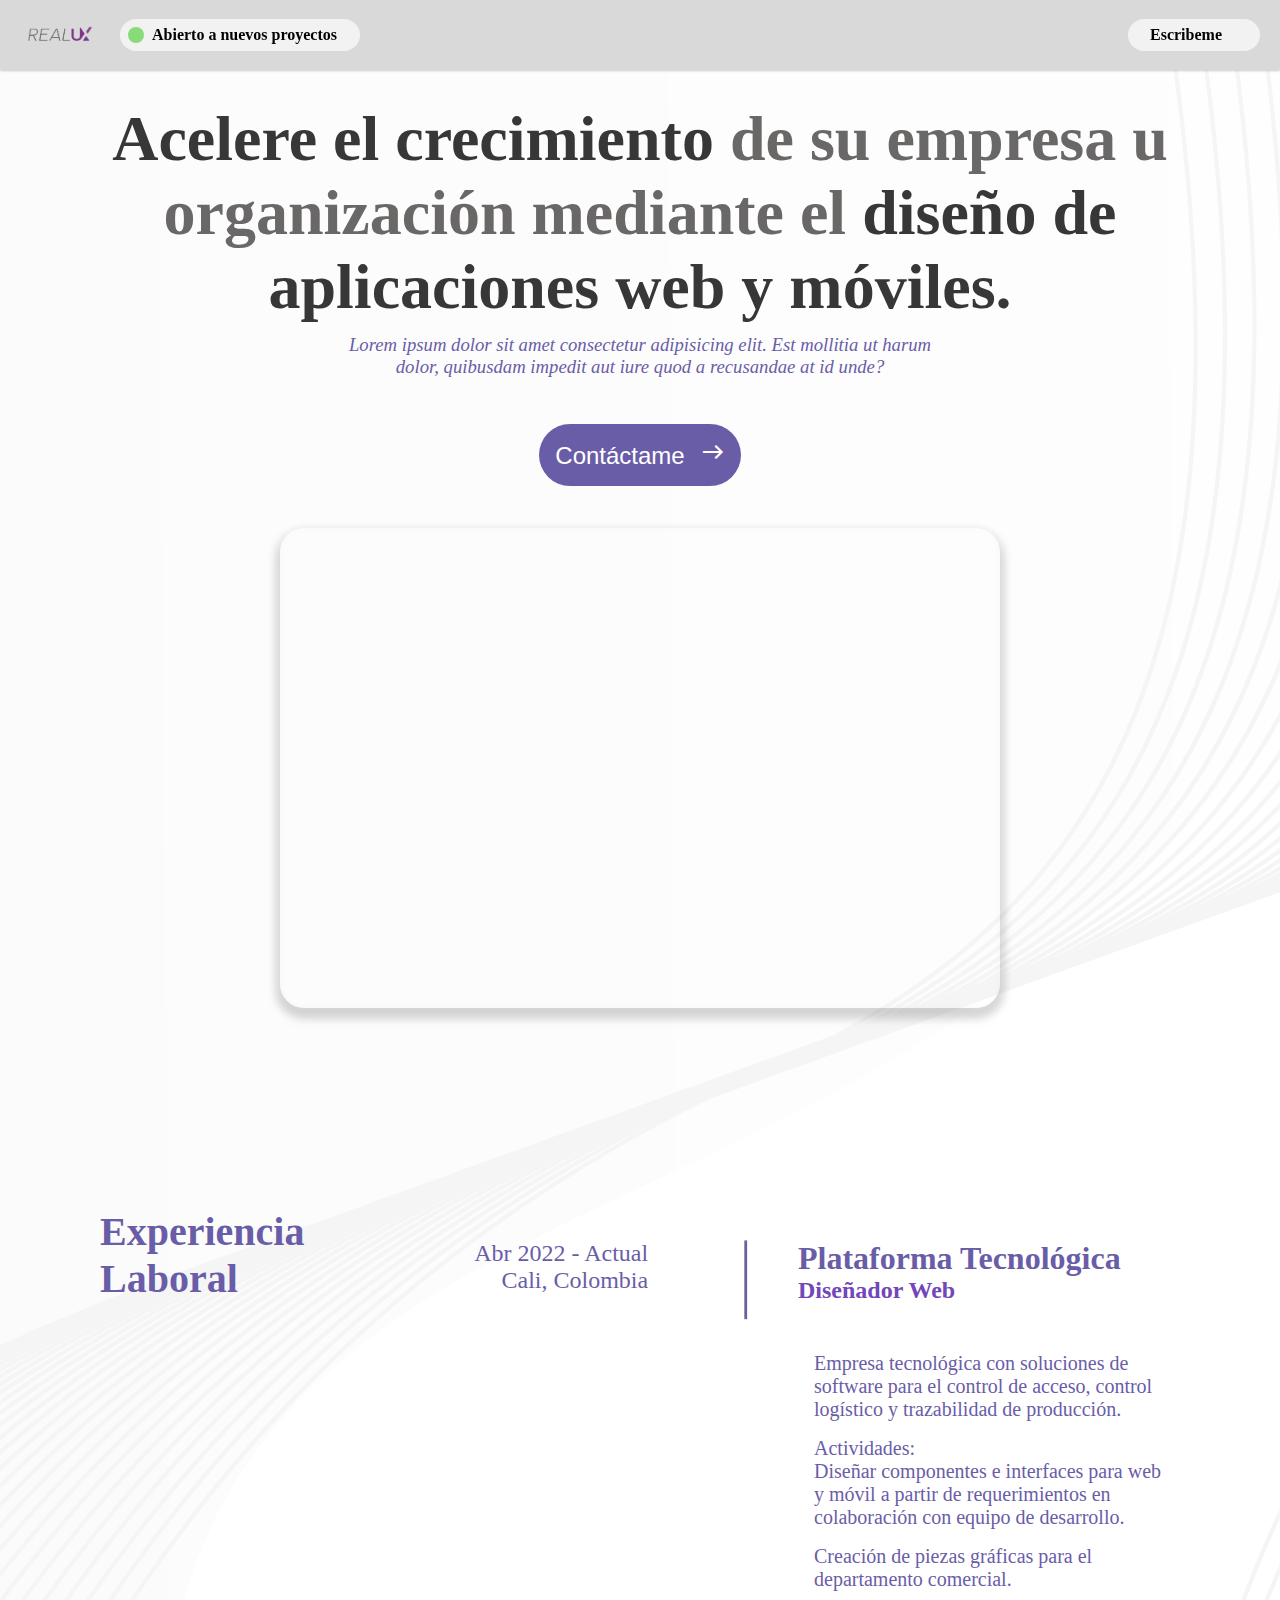
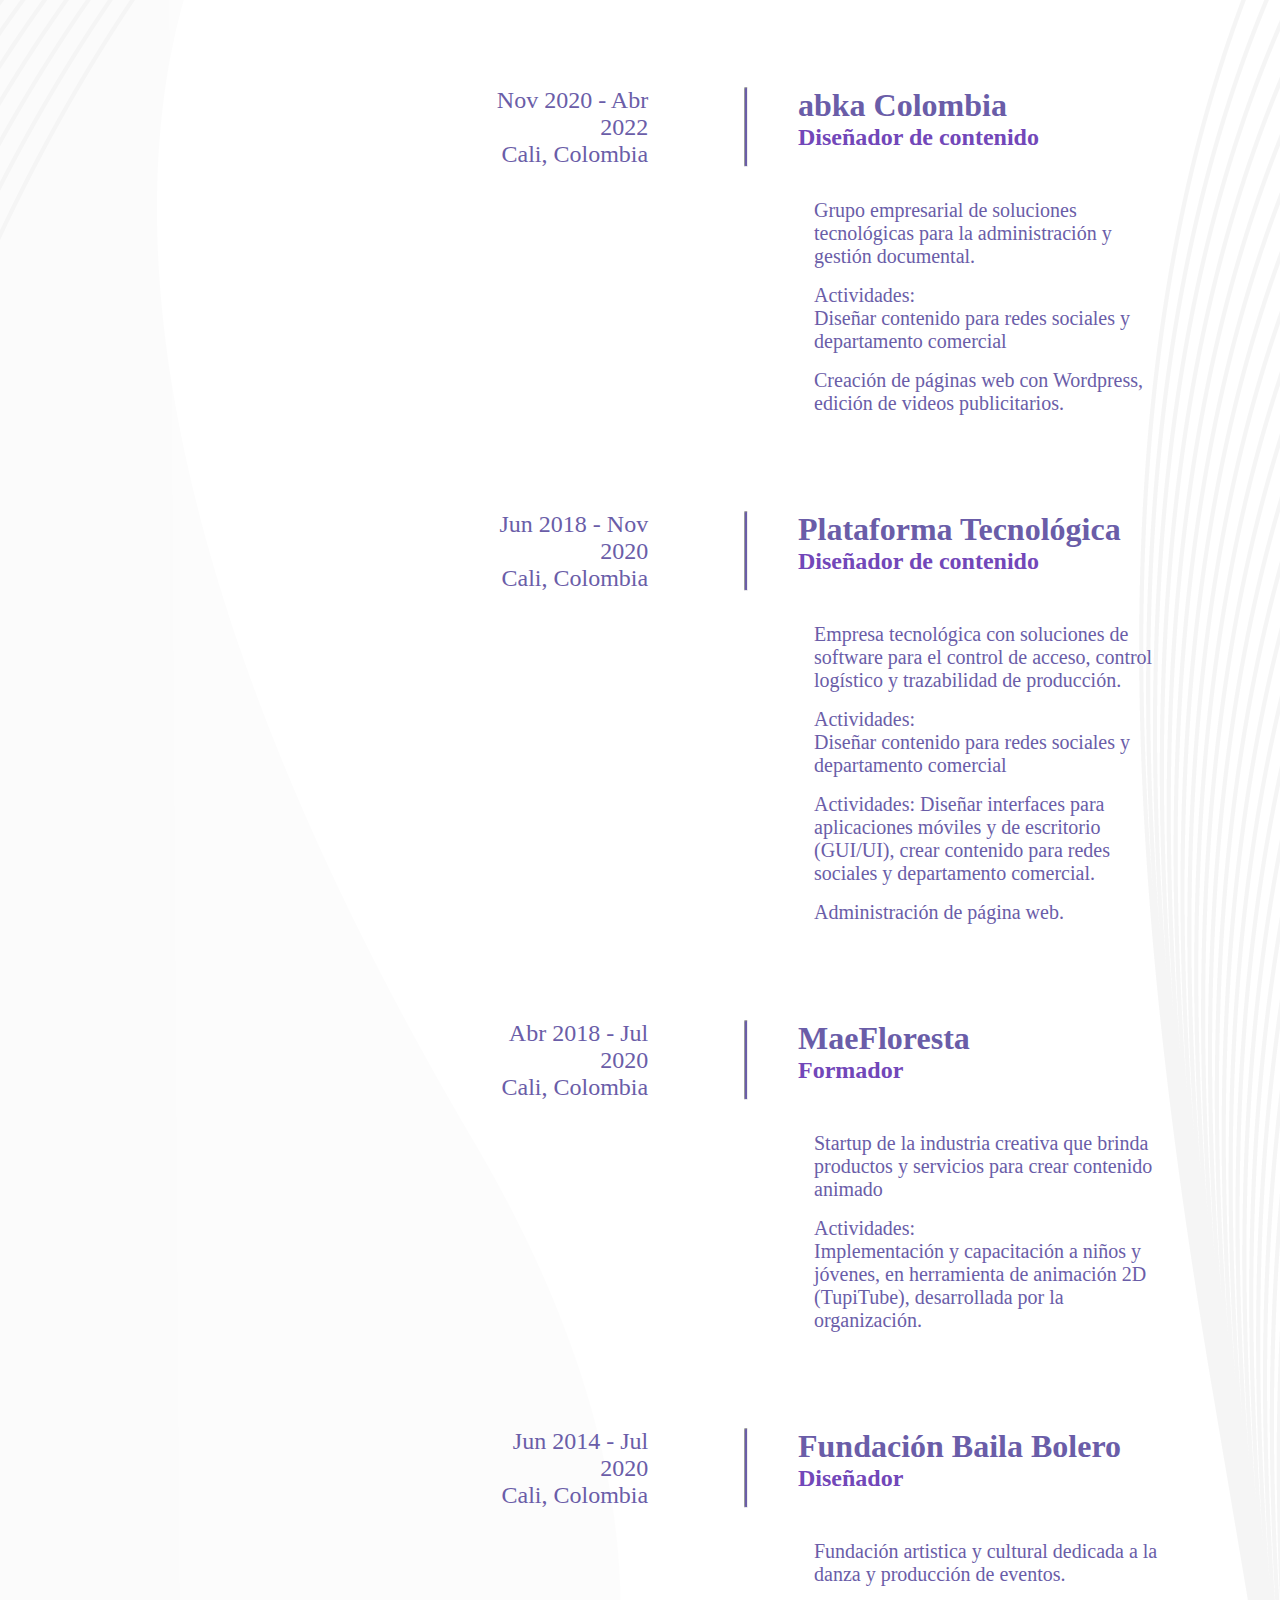
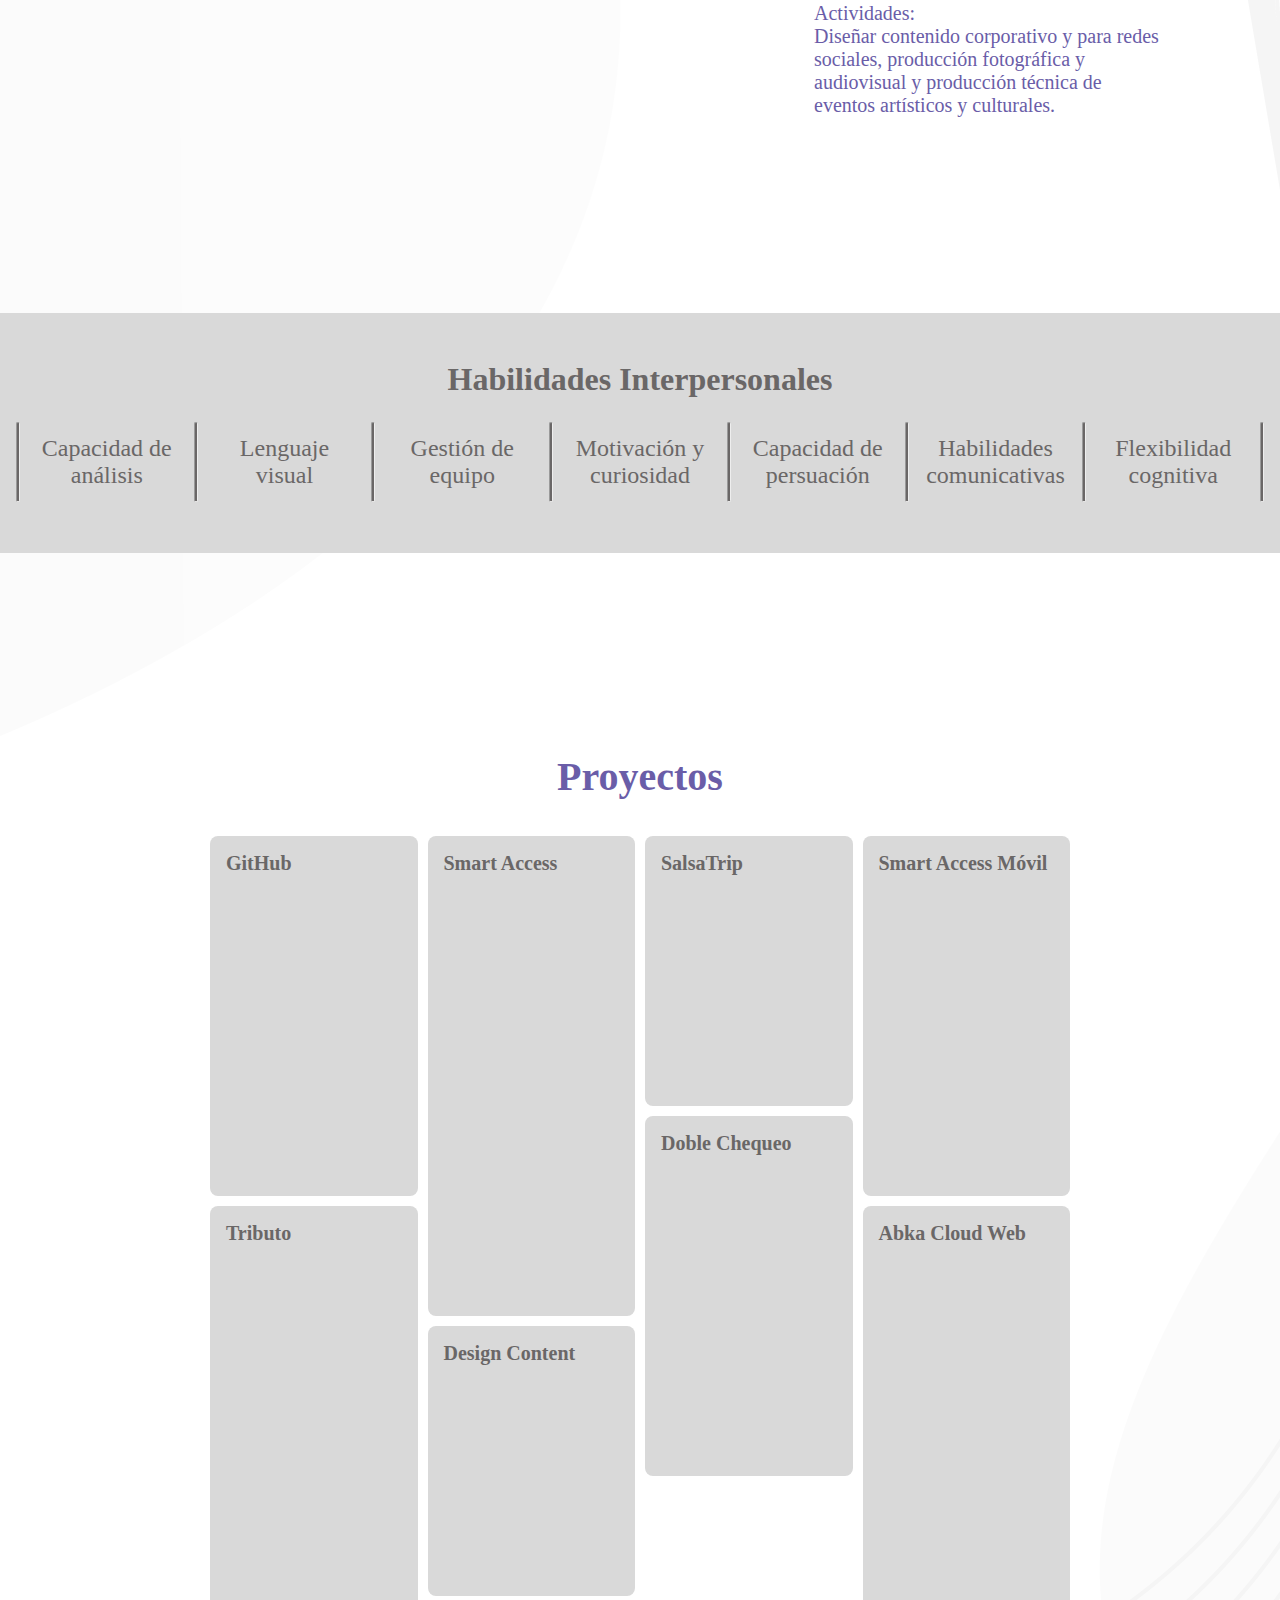
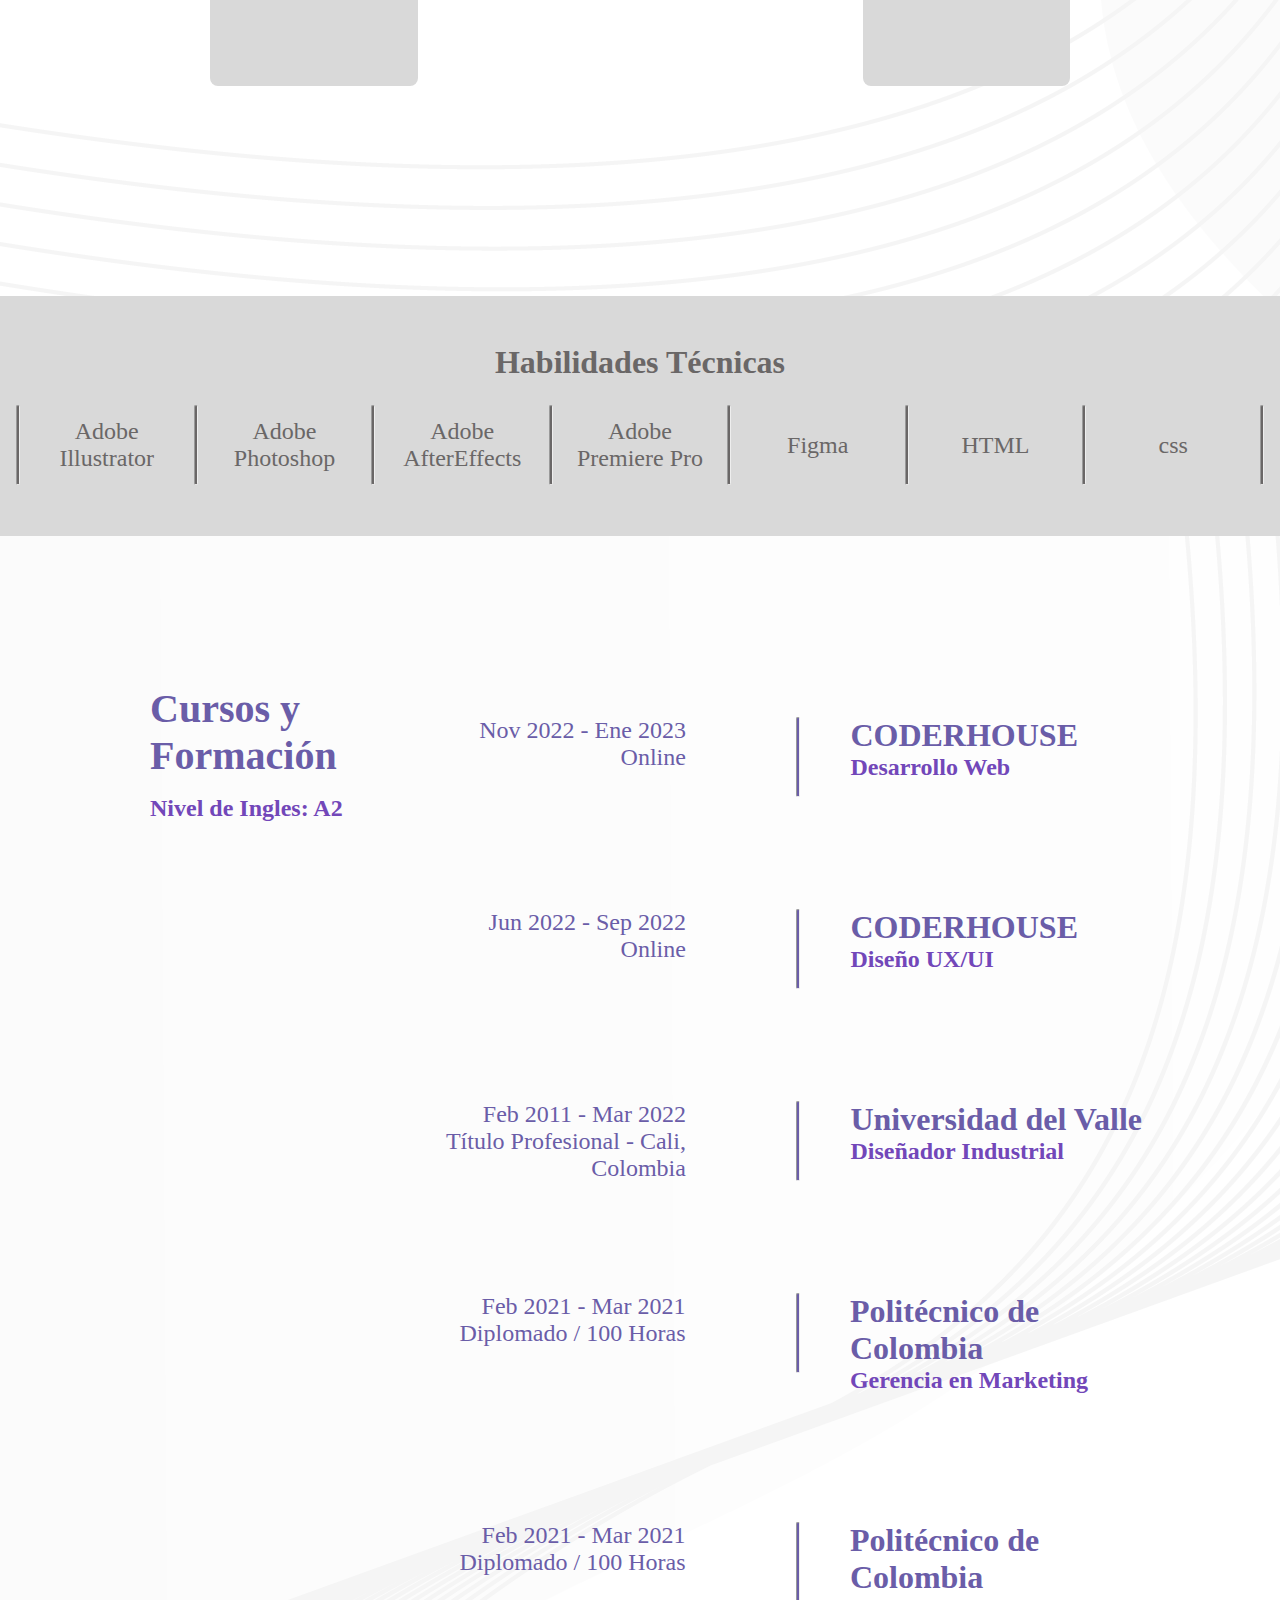
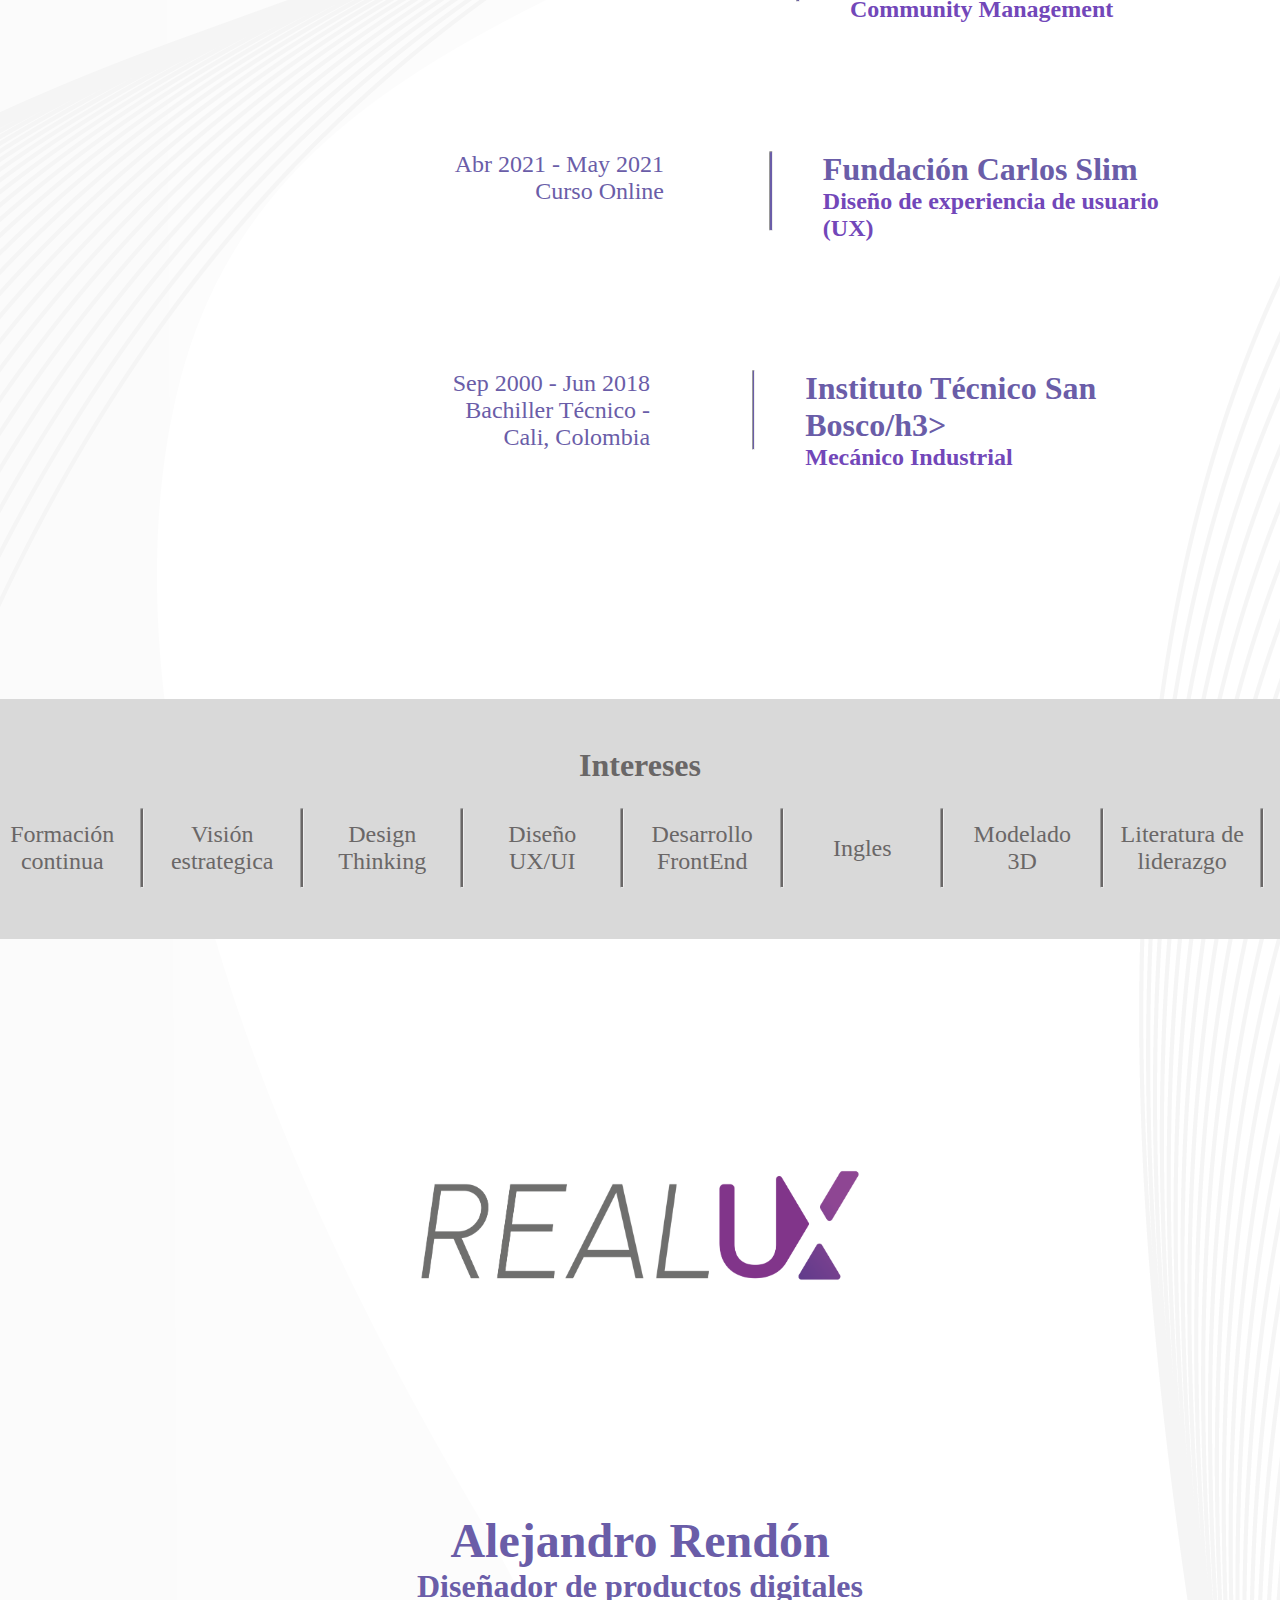
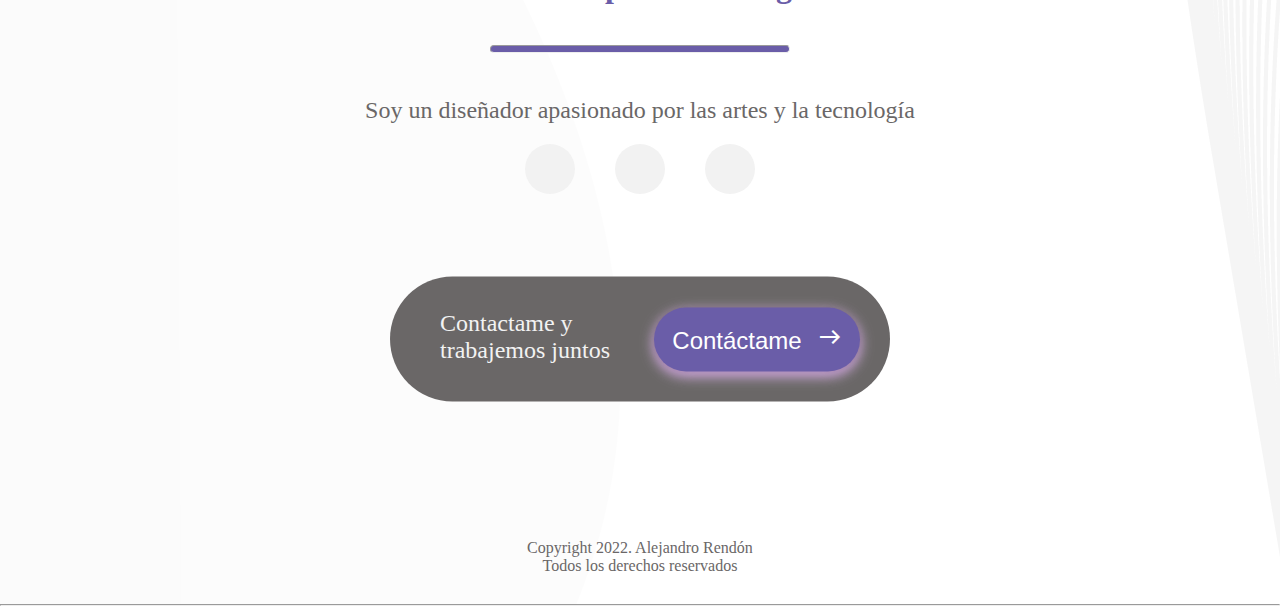
==== index.html @ e82ad042 "se agregaron links a iconos de Redes Sociales" ====
<!DOCTYPE html>
<html lang="es">



<head>
    <meta charset="UTF-8">
    <meta http-equiv="X-UA-Compatible" content="IE=edge">
    <meta name="viewport" content="width=device-width, initial-scale=1.0">
    <link rel="stylesheet" href="/CSS/styles.css">
    <link rel="stylesheet"
        href="https://fonts.googleapis.com/css2?family=Material+Symbols+Outlined:opsz,wght,FILL,GRAD@20..48,100..700,0..1,-50..200" />
    <link rel="stylesheet" href="https://cdnjs.cloudflare.com/ajax/libs/font-awesome/6.2.1/css/all.min.css"
        integrity="sha512-MV7K8+y+gLIBoVD59lQIYicR65iaqukzvf/nwasF0nqhPay5w/9lJmVM2hMDcnK1OnMGCdVK+iQrJ7lzPJQd1w=="
        crossorigin="anonymous" referrerpolicy="no-referrer" />


    <title>RealUX|Diseñador</title>




</head>

<body>

    <Header class="header">
        <div class="header__section">
            <img class="header__img" src="/src/Logo REAL-04.png" alt="Logo RealUX" width="50" height="50">
            <div class="header__button">
                <i class="header__circle">

                </i>Abierto a nuevos proyectos
            </div>
        </div>

        <div class="header__button__writeme">
            Escribeme
            <i class="fa-brands fa-whatsapp"></i>
        </div>

    </Header>
    <Main>

        <section class="home">
            <div class="home__secH1">
                <h1 class="home__h1"><span class="home__span">Acelere el crecimiento</span> de su empresa u organización
                    mediante
                    el <span class="home__span">diseño de aplicaciones
                        web y móviles.</span></h1>
            </div>
            <div class="home__text">
                <h3 class="home__h3">Lorem ipsum dolor sit amet consectetur adipisicing elit. Est mollitia ut harum
                    dolor,
                    quibusdam impedit aut iure quod a recusandae at id unde?</h3>
            </div>
            <div class="button__call">
                <button class="home__contact">Contáctame<span class="material-symbols-outlined">
                        East
                    </span></button>
            </div> <br>
            <div class="home__videosec">
                <div src="" class="home__video">
                    <iframe src="https://www.youtube.com/embed/zHAa-m16NGk?autoplay=1&mute=1"
                        title="YouTube video player" frameborder="0"
                        allow="accelerometer; autoplay; clipboard-write; encrypted-media; gyroscope; picture-in-picture"
                        allowfullscreen></iframe>
                </div>
            </div>

        </section>


        <section class="exper">
            <h2 class="exper__h2">Experiencia Laboral</h2>
            <aside class="exper__slide">
                <ul>
                    <li class="exper__item item">
                        <div class="exper__itemDate">
                            <p class="item__date">Abr 2022 - Actual</p>
                            <p class="item__date">Cali, Colombia</p>
                        </div>
                        <hr class="exper__vBar">
                        <aside class="exper__data data">
                            <h3 class="data__h3">Plataforma Tecnológica</h3>
                            <h4 class="data__h4">Diseñador Web</h4>
                            <p class="data__p">Empresa tecnológica con soluciones de software para el control de acceso,
                                control logístico y trazabilidad de producción.</p>
                            <p class="data__p">Actividades: <br>Diseñar componentes e interfaces para web y móvil a
                                partir de requerimientos en colaboración con equipo de desarrollo.</p>
                            <p class="data__p">Creación de piezas gráficas para el departamento comercial.</p>
                        </aside>
                    </li>
                    <li class="exper__item item">
                        <div class="exper__itemDate">
                            <p class="item__date">Nov 2020 - Abr 2022</p>
                            <p class="item__date">Cali, Colombia</p>
                        </div>
                        <hr class="exper__vBar">
                        <aside class="expert__data data">
                            <h3 class="data__h3">abka Colombia</h3>
                            <h4 class="data__h4">Diseñador de contenido</h4>
                            <p class="data__p">Grupo empresarial de soluciones tecnológicas para la administración y
                                gestión documental.</p>
                            <p class="data__p">Actividades: <br> Diseñar contenido para redes sociales y departamento
                                comercial</p>
                            <p class="data__p">Creación de páginas web con Wordpress, edición de videos publicitarios.
                            </p>
                        </aside>
                    </li>
                    <li class="exper__item item">
                        <div class="exper__itemDate">
                            <p class="item__date">Jun 2018 - Nov 2020</p>
                            <p class="item__date">Cali, Colombia</p>
                        </div>
                        <hr class="exper__vBar">
                        <aside class="expert__data data">
                            <h3 class="data__h3">Plataforma Tecnológica</h3>
                            <h4 class="data__h4">Diseñador de contenido</h4>
                            <p class="data__p">Empresa tecnológica con soluciones de software para el control de acceso,
                                control logístico y trazabilidad de producción.</p>
                            <p class="data__p">Actividades: <br> Diseñar contenido para redes sociales y departamento
                                comercial</p>
                            <p class="data__p">Actividades:
                                Diseñar interfaces para aplicaciones móviles y de escritorio (GUI/UI), crear contenido
                                para redes sociales y departamento comercial.

                            <p class="data__p"> Administración de página web.</p>
                            </p>
                        </aside>
                    </li>
                    <li class="exper__item item">
                        <div class="exper__itemDate">
                            <p class="item__date">Abr 2018 - Jul 2020</p>
                            <p class="item__date">Cali, Colombia</p>
                        </div>
                        <hr class="exper__vBar">
                        <aside class="expert__data data">
                            <h3 class="data__h3">MaeFloresta</h3>
                            <h4 class="data__h4">Formador</h4>
                            <p class="data__p">Startup de la industria creativa que brinda productos y servicios para
                                crear contenido animado</p>
                            <p class="data__p">Actividades: <br> Implementación y capacitación a niños y jóvenes, en
                                herramienta de animación 2D (TupiTube), desarrollada por la organización.</p>


                        </aside>
                    </li>
                    <li class="exper__item item">
                        <div class="exper__itemDate">
                            <p class="item__date">Jun 2014 - Jul 2020</p>
                            <p class="item__date">Cali, Colombia</p>
                        </div>
                        <hr class="exper__vBar">
                        <aside class="expert__data data">
                            <h3 class="data__h3">Fundación Baila Bolero</h3>
                            <h4 class="data__h4">Diseñador</h4>
                            <p class="data__p">Fundación artistica y cultural dedicada a la danza y producción de
                                eventos.</p>
                            <p class="data__p">Actividades: <br> Diseñar contenido corporativo y para redes sociales,
                                producción fotográfica y audiovisual y producción técnica de eventos artísticos y
                                culturales.</p>


                        </aside>
                    </li>
                </ul>
            </aside>
        </section>
        <section class="int">
            <h2 class="int__h2">Habilidades Interpersonales</h2>
            <ul class="int__list">
                <hr class="int__bar">
                <li class="int__item">Capacidad de análisis</li>
                <hr class="int__bar">
                <li class="int__item">Lenguaje visual</li>
                <hr class="int__bar">
                <li class="int__item">Gestión de equipo</li>
                <hr class="int__bar">
                <li class="int__item">Motivación y curiosidad</li>
                <hr class="int__bar">
                <li class="int__item">Capacidad de persuación</li>
                <hr class="int__bar">
                <li class="int__item">Habilidades comunicativas</li>
                <hr class="int__bar">
                <li class="int__item">Flexibilidad cognitiva</li>
                <hr class="int__bar">
            </ul>
        </section>
        <section class="proy">
            <h2 class="proy__h2">Proyectos</h2>
            <section class="row">
                <div class="column">
                    <div class="proyects_item item__11"  >
                        <h3 class="proyects__h3" >GitHub</h3>
                    </div>
                    <div class="proyects_item item__34">
                        <h3 class="proyects__h3">Tributo</h3>
                    </div>
                </div>
                <div class="column">
                    
                    <div class="proyects_item item__34">
                        <h3 class="proyects__h3 ">Smart Access</h3>
                    </div>
                    <div class="proyects_item item__43">
                        <h3 class="proyects__h3">Design Content</h3>
                    </div>
                </div>
                <div class="column">
                    <div class="proyects_item item__43">
                        <h3 class="proyects__h3">SalsaTrip</h3>
                    </div>
                    <div class="proyects_item item__11" >
                        <h3 class="proyects__h3 ">Doble Chequeo</h3>
                    </div>
                </div>
                <div class="column">
                    <div class="proyects_item item__11">
                        <h3 class="proyects__h3">Smart Access Móvil</h3>
                    </div>
                    <div class="proyects_item item__34">
                        <h3 class="proyects__h3">Abka Cloud Web</h3>
                    </div>
                </div>
            </section>
        </section>
        <section class="int">
            <h2 class="int__h2">Habilidades Técnicas</h2>
            <ul class="int__list">
                <hr class="int__bar">
                <li class="int__item">Adobe Illustrator</li>
                <hr class="int__bar">
                <li class="int__item">Adobe Photoshop</li>
                <hr class="int__bar">
                <li class="int__item">Adobe AfterEffects</li>
                <hr class="int__bar">
                <li class="int__item">Adobe Premiere Pro</li>
                <hr class="int__bar">
                <li class="int__item">Figma</li>
                <hr class="int__bar">
                <li class="int__item">HTML</li>
                <hr class="int__bar">
                <li class="int__item">css</li>
                <hr class="int__bar">
            </ul>
            <section class="exper">
                <div class="exper__block">
                    <h2 class="exper__h2">Cursos y Formación</h2>
                    <h3 class="data__h4">Nivel de Ingles: A2 </h3>
                </div>
                <aside class="exper__slide">
                    <ul>
                        <li class="exper__item item">
                            <div class="exper__itemDate">
                                <p class="item__date">Nov 2022 - Ene 2023</p>
                                <p class="item__date">Online</p>
                            </div>
                            <hr class="exper__vBar">
                            <aside class="expert__data data">
                                <h3 class="data__h3">CODERHOUSE</h3>
                                <h4 class="data__h4">Desarrollo Web</h4>

                            </aside>
                        </li>
                        <li class="exper__item item">
                            <div class="exper__itemDate">
                                <p class="item__date">Jun 2022 - Sep 2022</p>
                                <p class="item__date">Online</p>
                            </div>
                            <hr class="exper__vBar">
                            <aside class="expert__data data">
                                <h3 class="data__h3">CODERHOUSE</h3>
                                <h4 class="data__h4">Diseño UX/UI</h4>

                            </aside>
                        </li>
                        <li class="exper__item item">
                            <div class="exper__itemDate">
                                <p class="item__date">Feb 2011 - Mar 2022</p>
                                <p class="item__date">Título Profesional - Cali, Colombia</p>
                            </div>
                            <hr class="exper__vBar">
                            <aside class="expert__data data">
                                <h3 class="data__h3">Universidad del Valle</h3>
                                <h4 class="data__h4">Diseñador Industrial</h4>

                            </aside>
                        </li>
                        <li class="exper__item item">
                            <div class="exper__itemDate">
                                <p class="item__date">Feb 2021 - Mar 2021</p>
                                <p class="item__date">Diplomado / 100 Horas</p>
                            </div>
                            <hr class="exper__vBar">
                            <aside class="expert__data data">
                                <h3 class="data__h3">Politécnico de Colombia</h3>
                                <h4 class="data__h4">Gerencia en Marketing</h4>

                            </aside>
                        </li>
                        </li>
                        <li class="exper__item item">
                            <div class="exper__itemDate">
                                <p class="item__date">Feb 2021 - Mar 2021</p>
                                <p class="item__date">Diplomado / 100 Horas</p>
                            </div>
                            <hr class="exper__vBar">
                            <aside class="expert__data data">
                                <h3 class="data__h3">Politécnico de Colombia</h3>
                                <h4 class="data__h4">Community Management</h4>

                            </aside>
                        </li>
                        <li class="exper__item item">
                            <div class="exper__itemDate">
                                <p class="item__date">Abr 2021 - May 2021</p>
                                <p class="item__date">Curso Online</p>
                            </div>
                            <hr class="exper__vBar">
                            <aside class="expert__data data">
                                <h3 class="data__h3">Fundación Carlos Slim</h3>
                                <h4 class="data__h4">Diseño de experiencia de usuario (UX)</h4>

                            </aside>
                        </li>
                        <li class="exper__item item">
                            <div class="exper__itemDate">
                                <p class="item__date">Sep 2000 - Jun 2018</p>
                                <p class="item__date">Bachiller Técnico - Cali, Colombia</p>
                            </div>
                            <hr class="exper__vBar">
                            <aside class="expert__data data">
                                <h3 class="data__h3">Instituto Técnico San Bosco/h3>
                                    <h4 class="data__h4">Mecánico Industrial</h4>

                            </aside>
                        </li>
                    </ul>
                </aside>
            </section>
            <section class="int">
                <h2 class="int__h2">Intereses</h2>
                <ul class="int__list">
                    <li class="int__item">Formación continua</li>
                    <hr class="int__bar">
                    <li class="int__item">Visión estrategica</li>
                    <hr class="int__bar">
                    <li class="int__item">Design Thinking</li>
                    <hr class="int__bar">
                    <li class="int__item">Diseño UX/UI</li>
                    <hr class="int__bar">
                    <li class="int__item">Desarrollo FrontEnd</li>
                    <hr class="int__bar">
                    <li class="int__item">Ingles</li>
                    <hr class="int__bar">
                    <li class="int__item">Modelado 3D</li>
                    <hr class="int__bar">
                    <li class="int__item">Literatura de liderazgo</li>
                    <hr class="int__bar">
                </ul>
            </section>

            <footer class="footer">
                <div class="footer__block">
                    <img class="footer__img" src="/src/Logo REAL-04.png" alt="LogoReal" width="400">
                    <h2 class="footer__h2">Alejandro Rendón</h2>
                    <h3 class="footer__h3">Diseñador de productos digitales</h3>
                    <hr class="footer__bar">
                    <p class="footer__p">Soy un diseñador apasionado por las artes y la tecnología</p>


                </div>
                <div class="link">
                    <div class="link__ico"><a target="_blank" href="https://www.linkedin.com/in/rendonalejandro/"><i class="fa-brands fa-linkedin-in"></i></a> </div>
                    <div class="link__ico"><a target="_blank" href="https://github.com/REAL-XDESIGN"> <i class="fa-brands fa-github"></i></a></div>
                    <div class="link__ico"><a target="_blank" href="https://www.behance.net/alejandrorendn"> <i class="fa-brands fa-behance"></i></a></div>

                </div>

                <section class="action">
                    <div class="action__flex1">
                        <p class="action__p">Contactame y trabajemos juntos</p>
                    </div>
                    <aside class="action__button">
                        <button class="action__contact">Contáctame<span class="material-symbols-outlined">
                                East
                            </span></button>
                    </aside>
                </section>

                <div class="footer__end">
                    <p>Copyright 2022. Alejandro Rendón <br>
                        Todos los derechos reservados</p>
                </div>

                <hr class="hr__end">

            </footer>






    </Main>

</body>

</html>
---- CSS/styles.css ----
/* CSS CON METODOLOGÍA BEM */

* {
    margin: 0;
    padding: 0;
    text-decoration: none;
    list-style: none;
    box-sizing: border-box;
    
    
}

body {
    font-family: urbanist;
    background-image: url(/src/4_Mesa\ de\ trabajo\ 1.png);
    background-repeat: repeat-y;
    
    background-attachment: scroll;
    
    
}
.background__image{
    
}

/* HEADER */

.header {
    background-color: #D9D9D9;
    position: sticky;
    top: 0px;
    width: 100%;
    height: 70px;
    box-shadow: 0px 1px 2px rgba(0, 0, 0, 0.2);
    display: flex;
    align-items: center;
    justify-content: space-between;
    z-index: 1;
    
    
    
}

.header__section {
    display: flex;
    align-items: center;
    
}

.header__img {
    margin: 20px 20px;
    width: 80px;
    height: 70px;
}

.header__button {
    background-color: #F2F2F2;
    border-radius: 16px;
    width: 240px;
    height: 32px; 
    font-size: 16px;
    display: flex;
    align-items: center;
    font-weight: 600;
    
}

.header__circle {
    width: 16px;
    height: 16px;
    border-radius: 100%;
    background: #6bd45a;
    opacity: .8;
    margin: 8px;
    
    

}

.header__button__writeme {
    background-color: #F2F2F2;
    border-radius: 16px;
    width: 132px;
    height: 32px; 
    font-size: 16px;
    display: flex;
    align-items: center;
    justify-content: center;
    margin: 20px;
    font-weight: 600;
    
    
    
}

.fa-whatsapp {
    color: #207a12;
    margin: 8px;
}

/* HOME */

.home {
    
}

.home__secH1{
    display: flex;
    align-items: center;
    justify-content: center;
}

.home__h1 {
    font-style: regular;
    margin: 0 auto;
    width: 1080px;
    font-weight: 700;
    font-size: 64px;
    text-align: center;
    color: #6A6767 ;
    margin: 32px;
    
}



.home__span {
    color: #373737;
}

.home__text {
    width: 600px;
    margin-left: 50%;
    transform: translate(-50%, -50%);
    
    
}
.home__h3 {
    
    /* text-align: center; */
        /* margin: 50px 200px; */
    text-align: center;
    font-style: italic;
    font-weight: 400;
    color: #6A5DA8;
    
    
}
    

.button__call {
    text-align: center;
    
}
.home__contact {
    color: rgb(255, 255, 255);
    background-color: #6A5DA8;
    border: none;
    font-size: 24px;
    font-weight: 500;
    border-radius: 32px;
    padding: 16px;
    margin: 24px;
    
    

}



.material-symbols-outlined {
    margin-left: 16px;
    
    
    
}

/* VIDEO */

.home__videosec {
    display: flex;
    
}

.home__video{
    /* background-color: #7e7e7e; */
    margin: 0 auto;
    width: 720px;
    height: 480px;
    border-radius: 24px;
    
    box-shadow: 0px 6px 10px 4px rgba(0, 0, 0, 0.15);
    filter: drop-shadow(0px 2px 3px rgba(0, 0, 0, 0.3));
    
}

.home__video iframe {

width: 720px;
height: 480px;
border-radius: 24px;

}

/* EXPERIENCE */

.exper {
    display: flex;
    margin: 200px 100px 100px 100px;
}
.exper__block {
    width: 30%;
    padding-left: 50px;
}


.exper__h2 {

    font-size: 40px;
    font-weight: 700;
    color: #6A5DA8;
    margin-bottom: 16px ;
    
    
}

.exper__slide {
    width: 70%;
    margin-top: 32PX;
}
.exper__item {
    display: flex;
    margin-bottom: 80px;
}
.exper__itemDate {
    width: 40%;
    margin-left: 20px;
    text-align: right;
}

.item {}
.item__date {
    width: 80%;
    font-size: 24px;
    font-weight: 500;
    color: #6A5DA8;
}

/* BARRA */

.exper__vBar {
    margin: 0px 50px;
    background-color: #6A5DA8;
    width: 4px;
    height: 80px;
    border-radius: 2px;
}


.data {}
.data__h3 {
    color: #6A5DA8;
    font-size: 32px;
    font-weight: 700;
}
.data__h4 {
    color: #7247B9;
    font-size: 24px;
    font-weight: 700;
    margin-bottom: 48px;
}
.data__p {
    font-size: 20px;
    font-weight: 500;
    width: 350px;
    margin: 16px;
    color: #6A5DA8;
}

/* INTERPERSONALES */

.int {
    background-color: #d9d9d9;
    color: #6A6767;
    height: 240px;
    
}
.int__h2 {
    font-size: 32px;
    font-weight: 700;
    text-align: center;
    /* margin: 32px 0px 32px 0px; */
    padding: 48px 0px 24px;

}
.int__list {
    display: flex;
    justify-content: center;
}
.int__item {
    width:160px ;
    font-size:24px ;
    font-weight: 500;
    text-align: center;
    align-self: center;
    

}
.int__bar {
    background-color: #6A6767;
    width: 4px;
    height: 80px;
    border-radius: 2px;
    margin: 0px 16px 0px 16px;
    
}



/* PROYECTOS */
.proy {
    text-align: center;
    margin: 200px
}
.proy__h2 {
    font-size: 40px;
    font-weight: 700;
    color: #6A5DA8;
    margin-bottom: 16px ;
}
.row {
    width: 100%;
    display: flex;
    padding: 5px;
}

.column{
    flex: 25%;
    padding: 5px;
}
.proyects_item {
background-color: #d9d9d9;
margin-top: 10px;
border-radius: 8px;
}
.proyects__h3 {
    font-size: 20px;
    font-weight: 700;
    color: #6A6767;
    text-align: left;
    align-items: flex-start;
    padding: 16px;

}

.item__11 {
    height: 360px;
}

.item__43 {
    height: 270px;
}
.item__34{
    height: 480px;
}



/* FOOTER */

.footer {
    text-align: center;
    margin-top: 20px;
}
.footer__block {}
.footer__img {
    width: 550px;
    height: auto;
    background-color:;
    color: #207a12;
}
.footer__h2 {
    font-size: 48px;
    font-weight: 700;
    color: #6A5DA8;

}
.footer__h3 {
    font-size: 32px;
    font-weight: 700;
    color: #6A5DA8;
}
.footer__bar {
    display: inline-block;
    text-align: center;
    background-color: #6A5DA8;
    width: 300px;
    height: 8px;
    border-radius: 4px;
    margin: 40px 0px 40px;
}

.footer__p {
    font-size: 24px;
    font-weight: 500;
    color: 828282;
}

/* LINKS */

.link {
    display: flex;
    justify-content: center;
}
.link__ico {
    width: 50px;
    height: 50px;
    background-color: #F2F2F2;
    color: #4F4F4F ;
    justify-content: center;
    display: flex;
    align-items: center;
    border-radius: 25px;
    margin: 20px 20px 20px 20px;
}


/* CALL TO ACTION */

.action {
    background-color: #6A6767;
    width: 500px;
    height: 125px;
    border-radius: 75px;
    display: flex;
    text-align: center;
    margin-left: 50%;
    
    transform: translate(-50%, 50%);

}

.action__flex1{
    width: 214px;
    margin: 33px 16px 0px 50px ;
    
}

.action__p {
    color: #F2F2F2;
    font-size: 24px;
    font-weight: 500;
    text-align: left;
    
    
}

.action__button {
    display: flex;
    align-items: center;
    


}
.action__contact {
    color: rgb(255, 255, 255);
    background-color: #6A5DA8;
    border: none;
    font-size: 24px;
    font-weight: 500;
    border-radius: 32px;
    padding: 16px;
    width: 206px;
    height: 64px;
    box-shadow: 0px 4px 16px rgba(241, 241, 241, 0.493), 0px 4px 12px rgba(218, 129, 249, 0.7), 0px 1px 2px rgba(0, 0, 0, 0.3), 0px 1px 3px 1px rgba(0, 0, 0, 0.15);
    margin-right: 30px;
}

.footer__end {
    width: 260px;
    height: 60px;
    display: inline-block;
    text-align: center;
    margin-top: 200px;
    

}
.footer__end p {
    text-align: center;
}

.hr__end {
    
    margin-top: 5px;
}
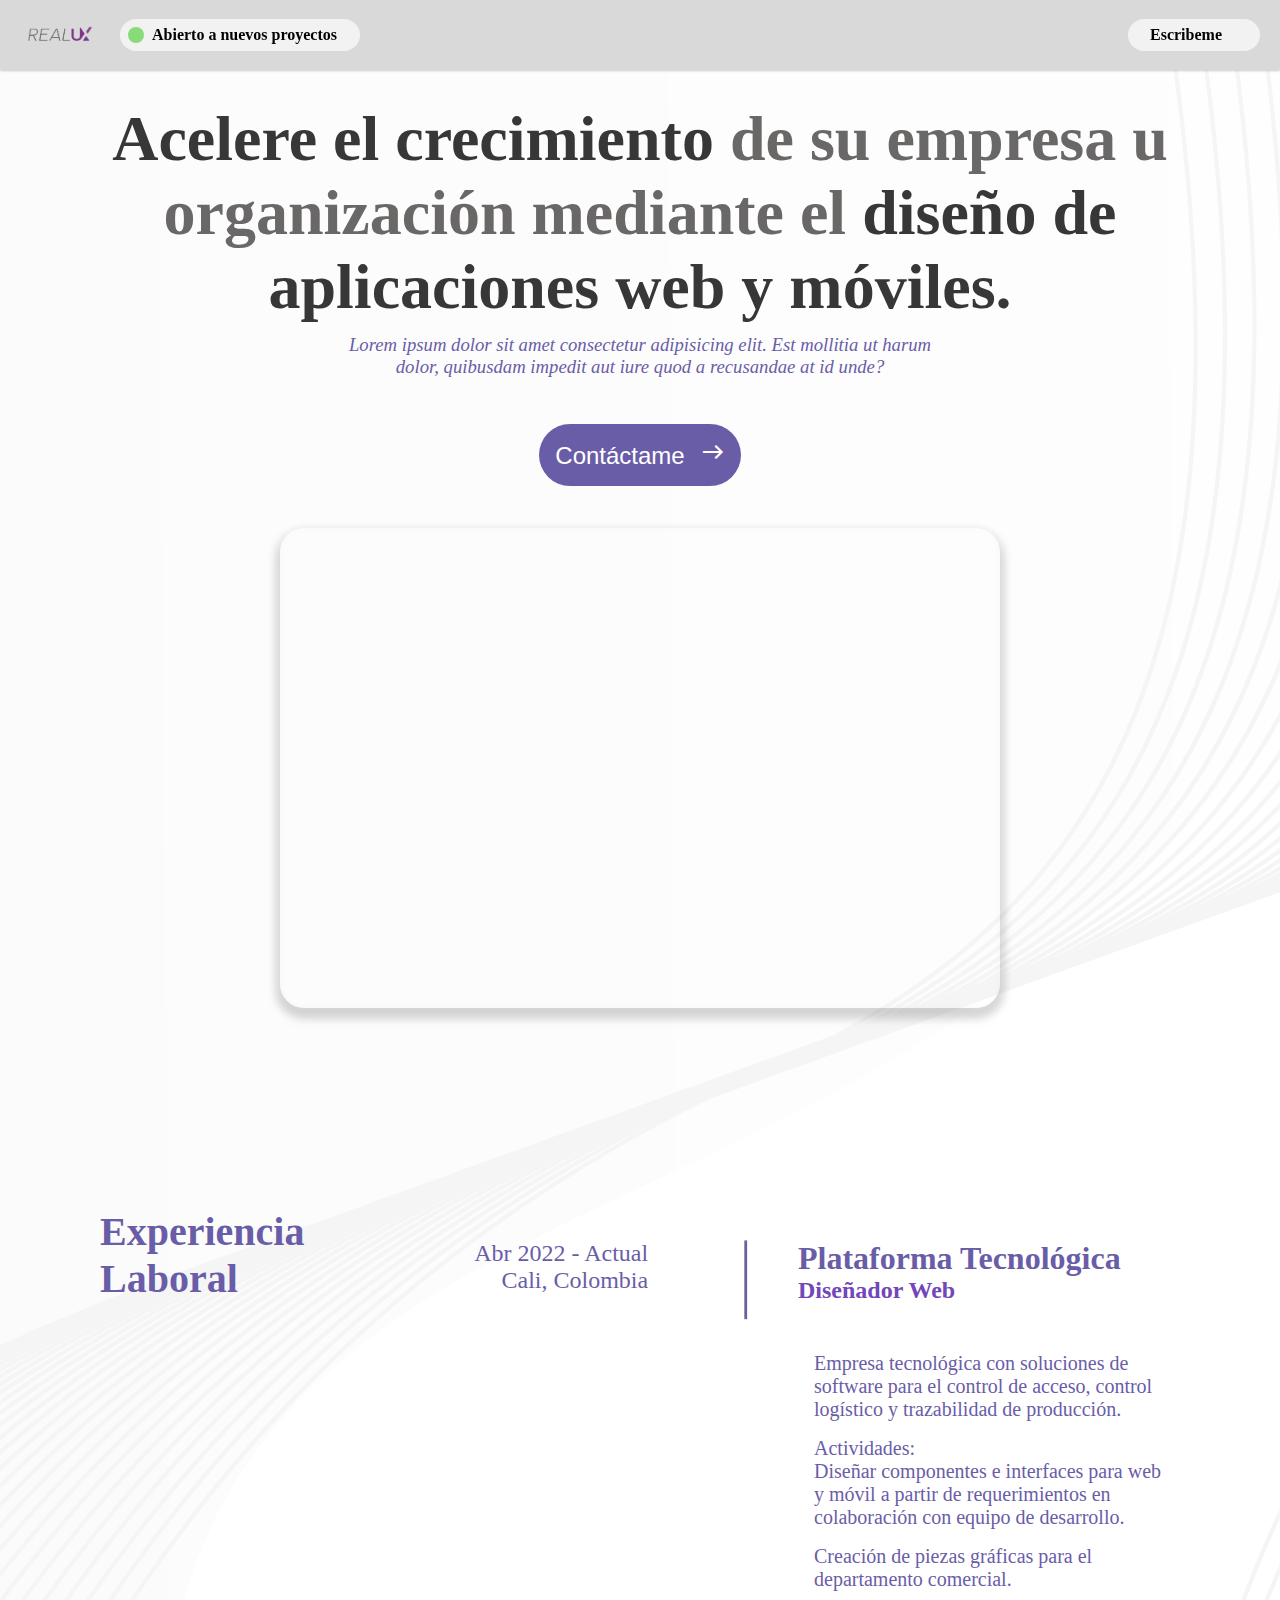
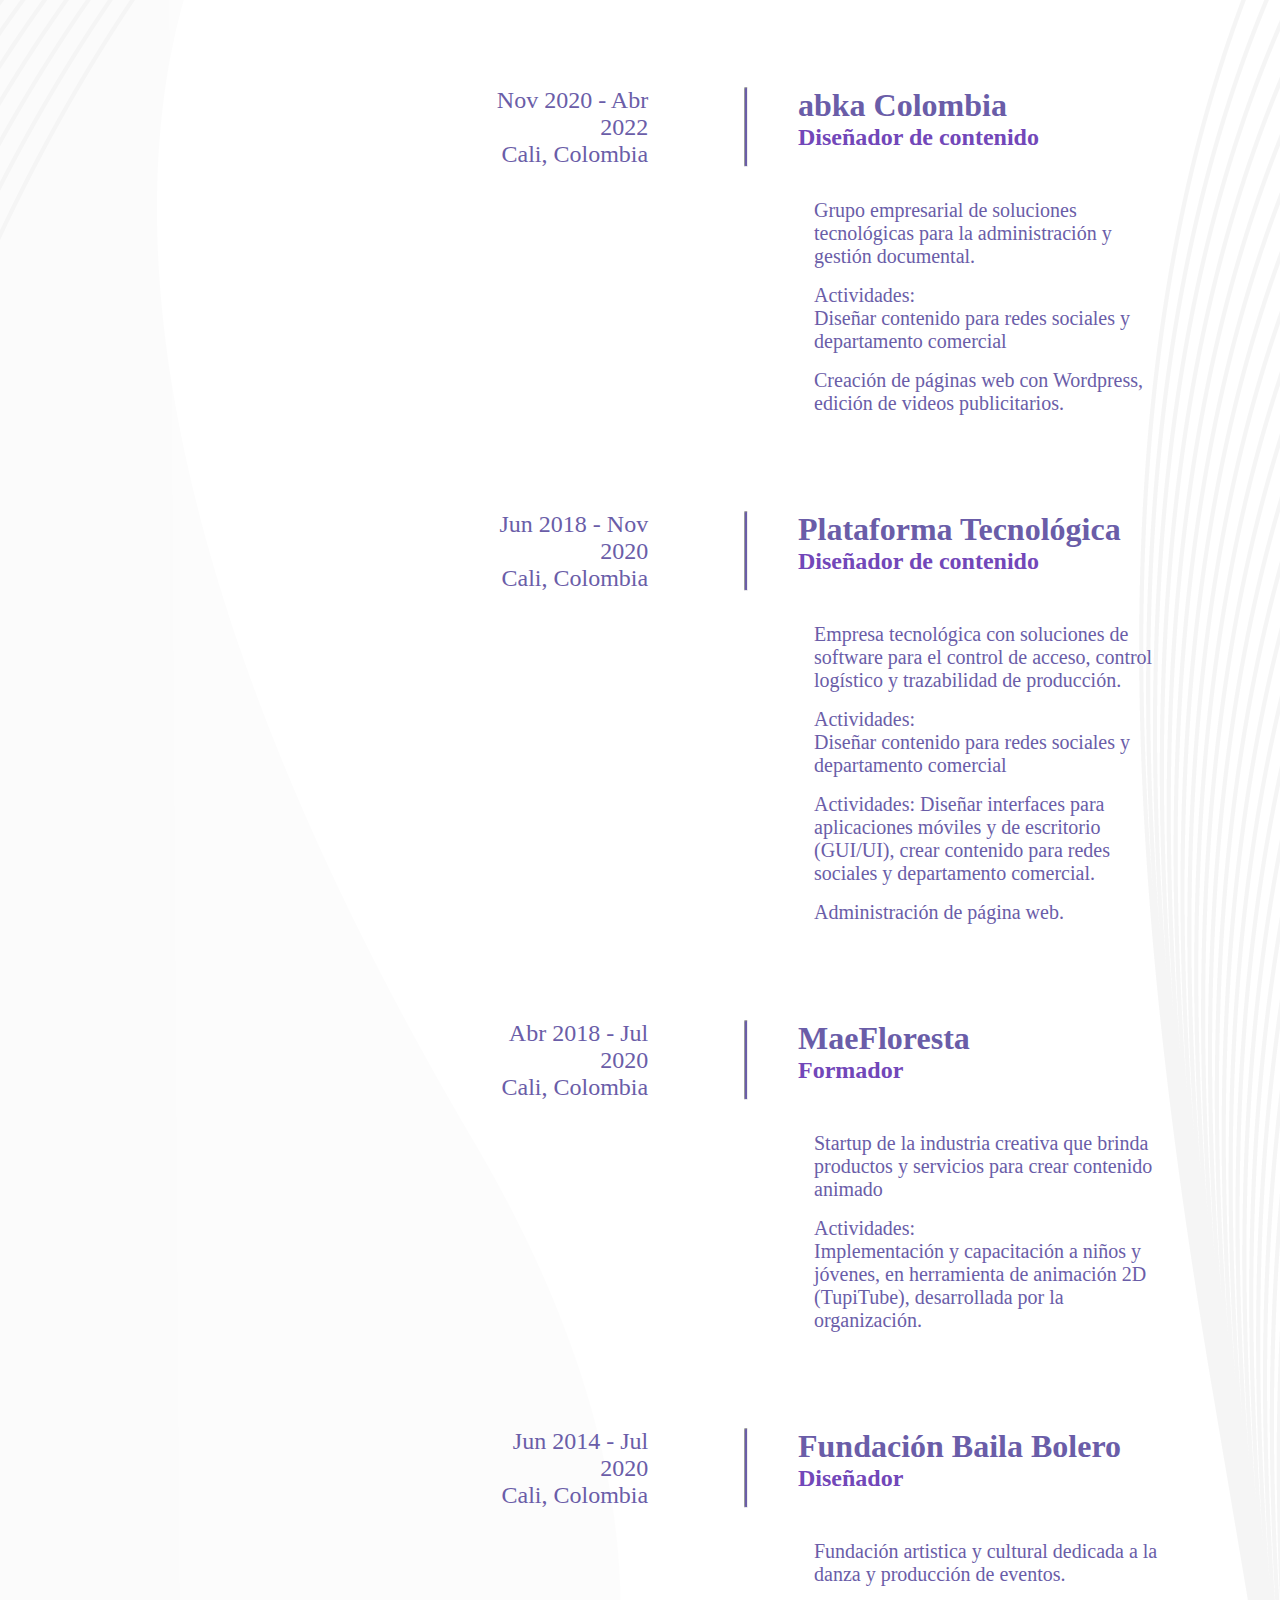
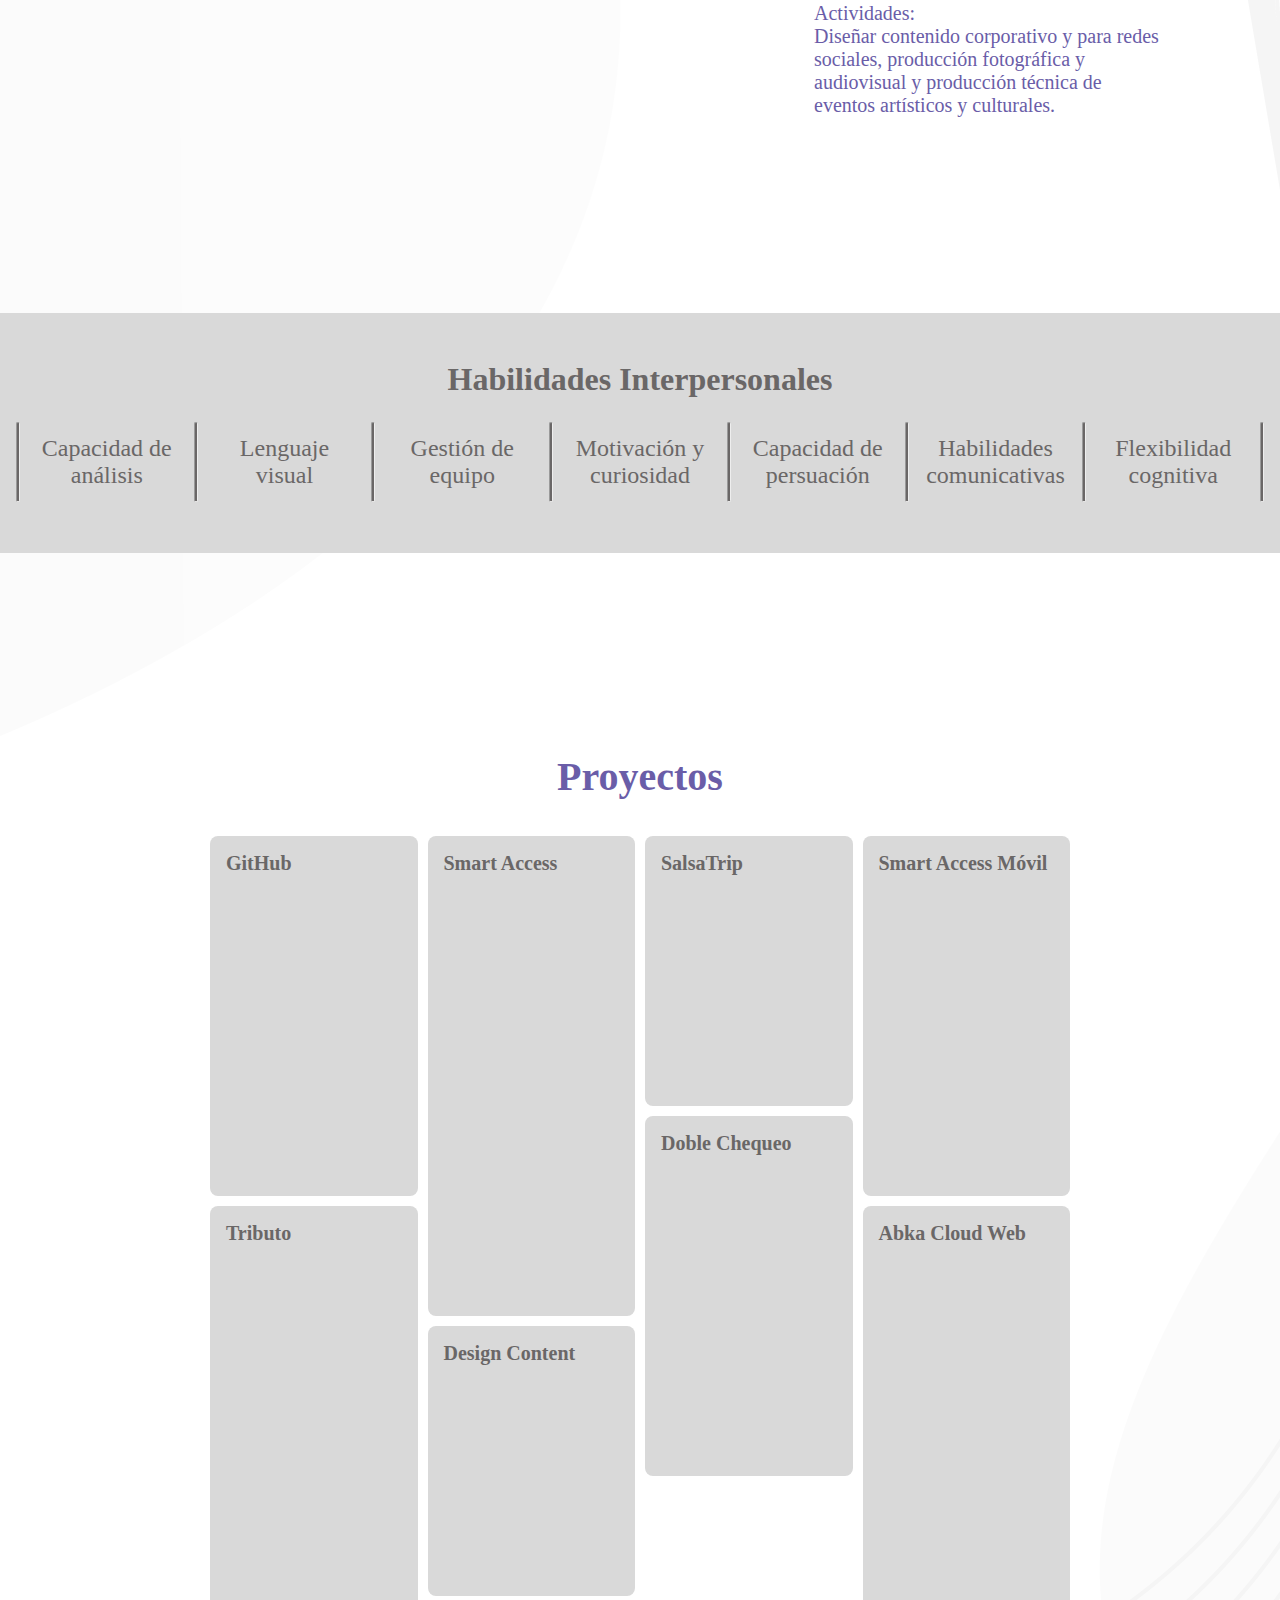
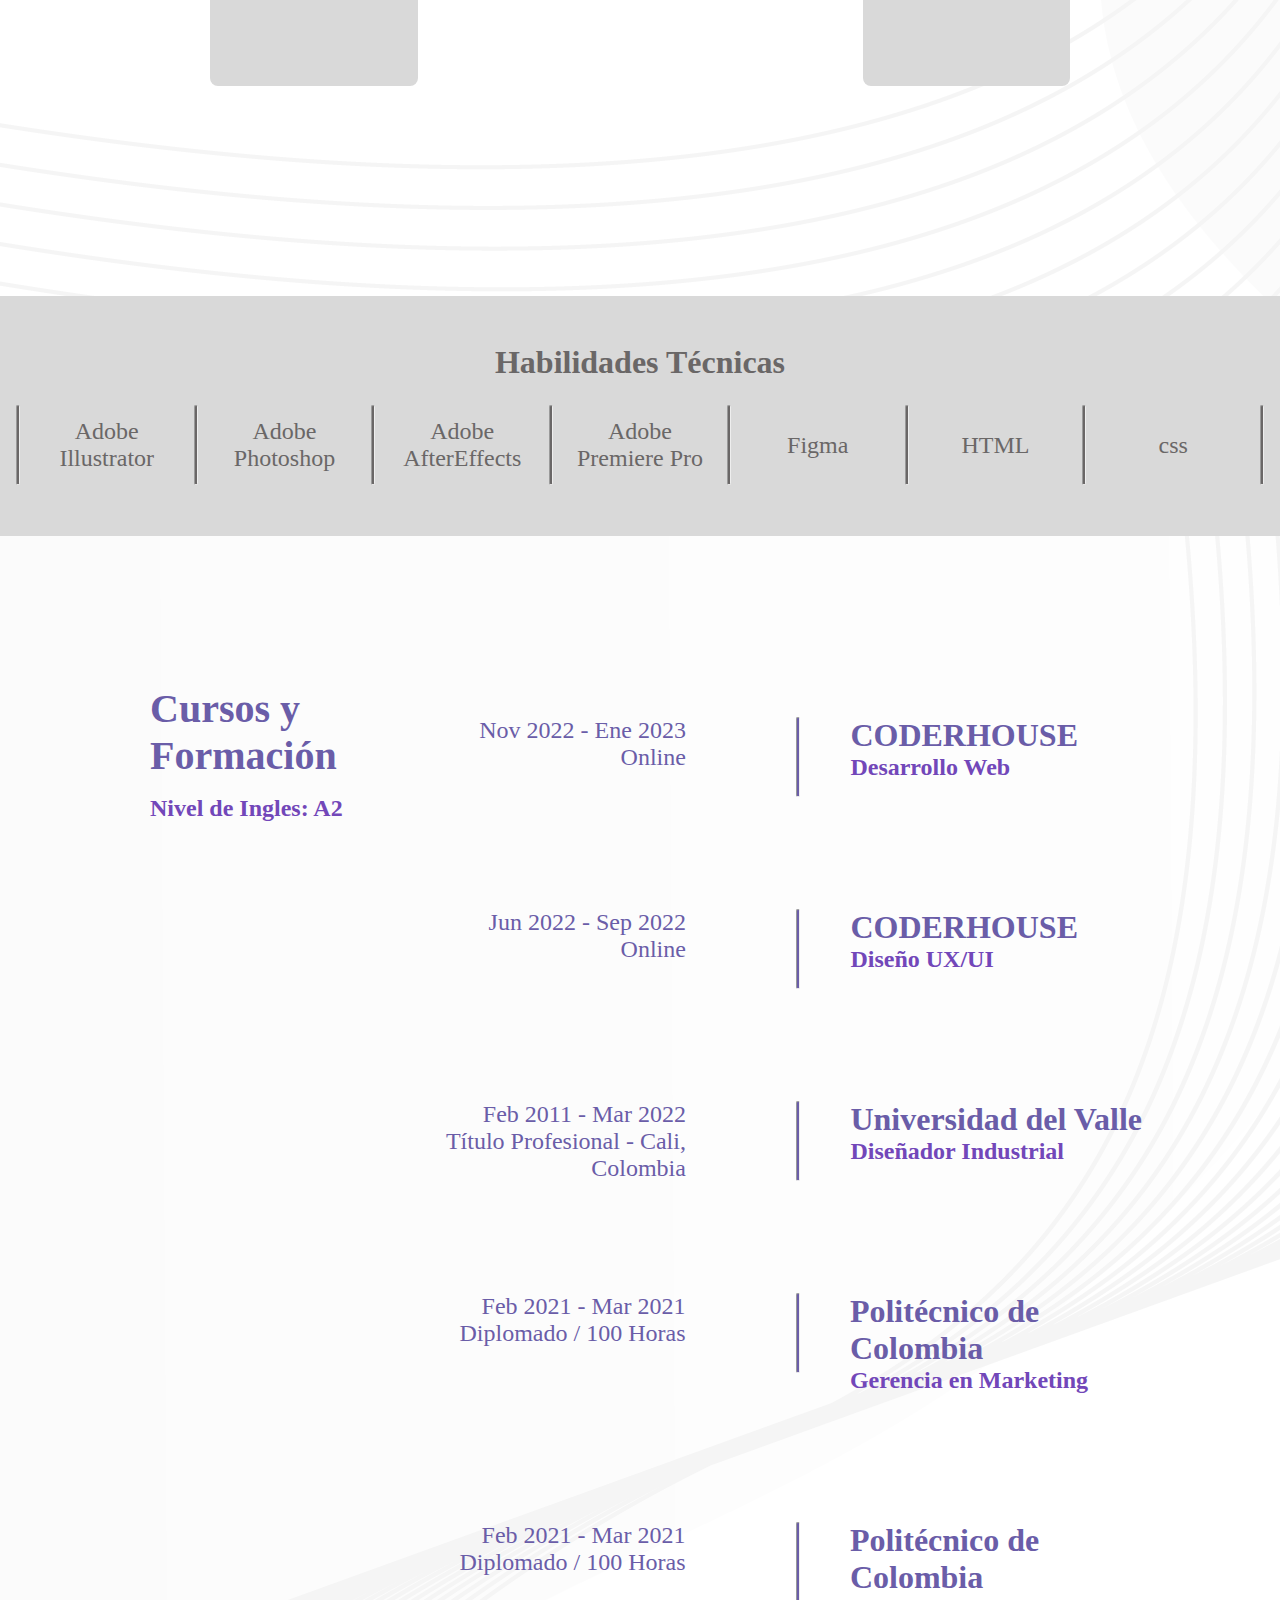
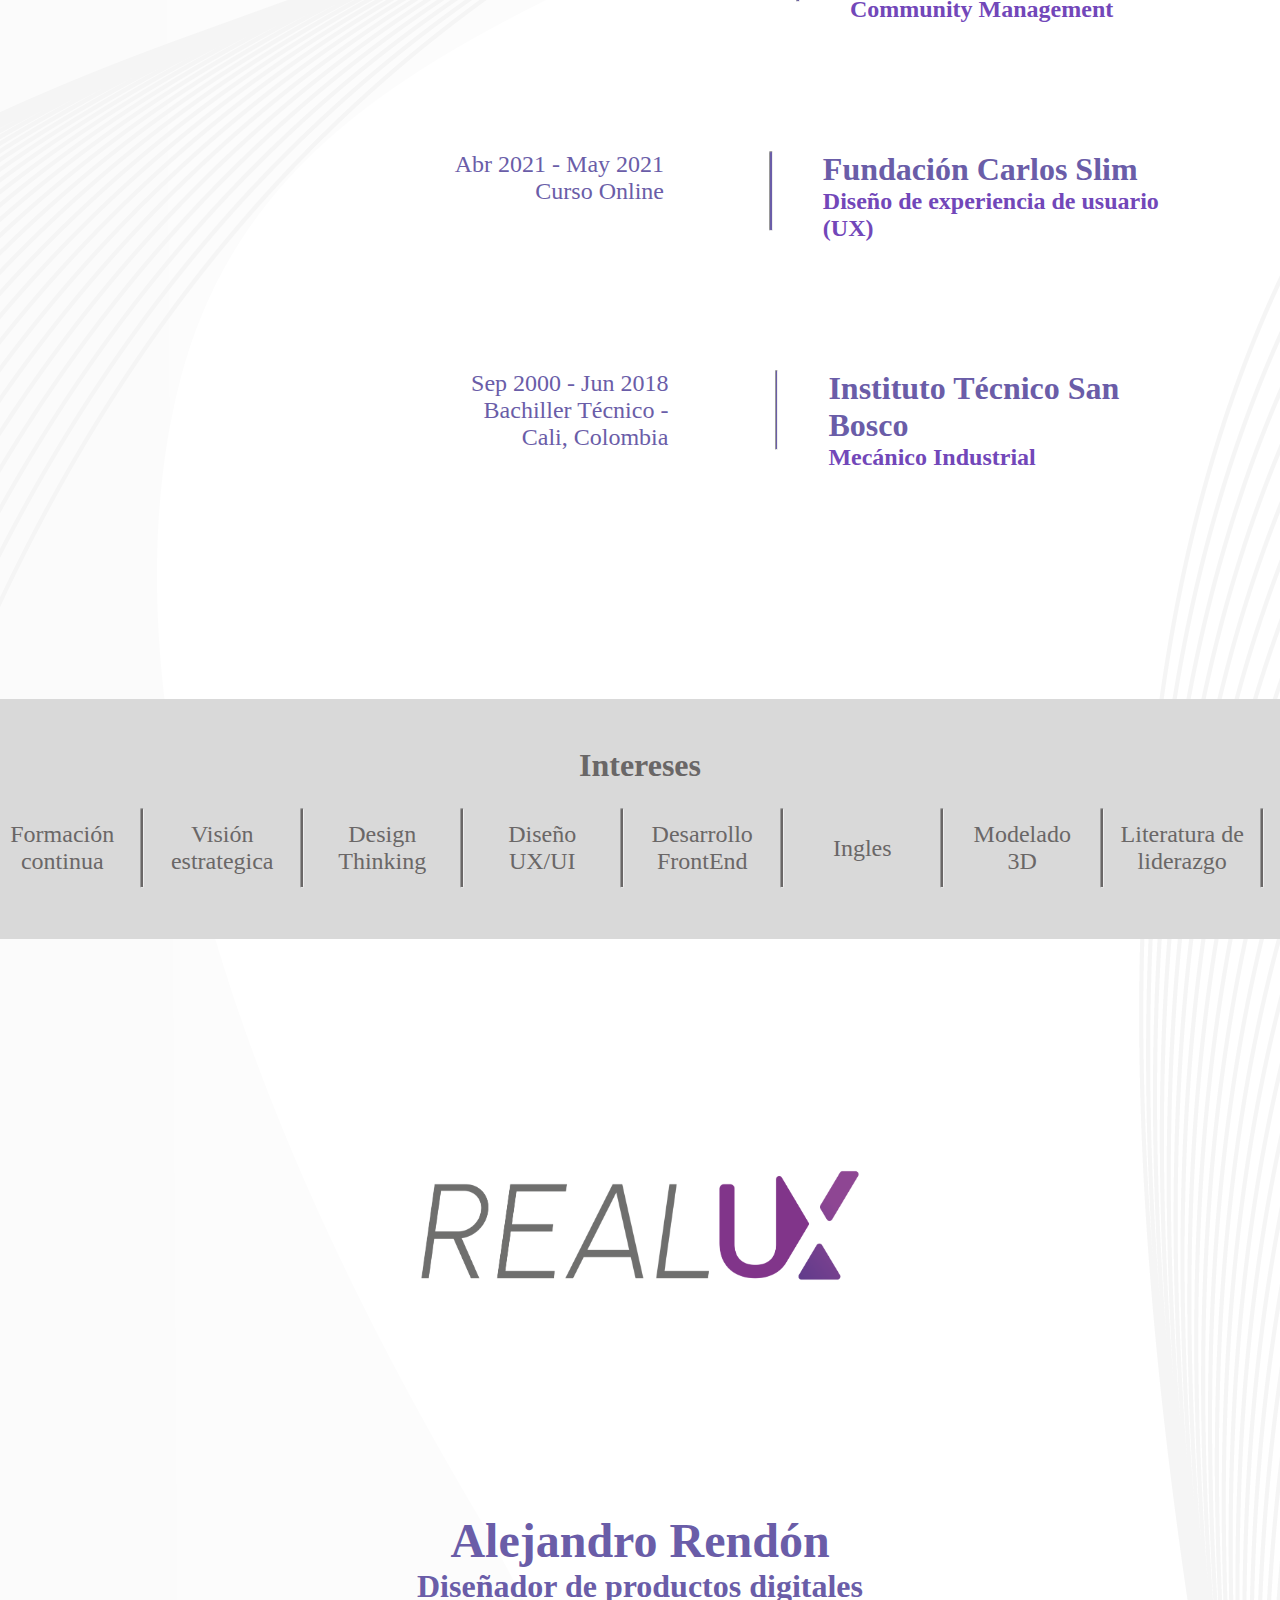
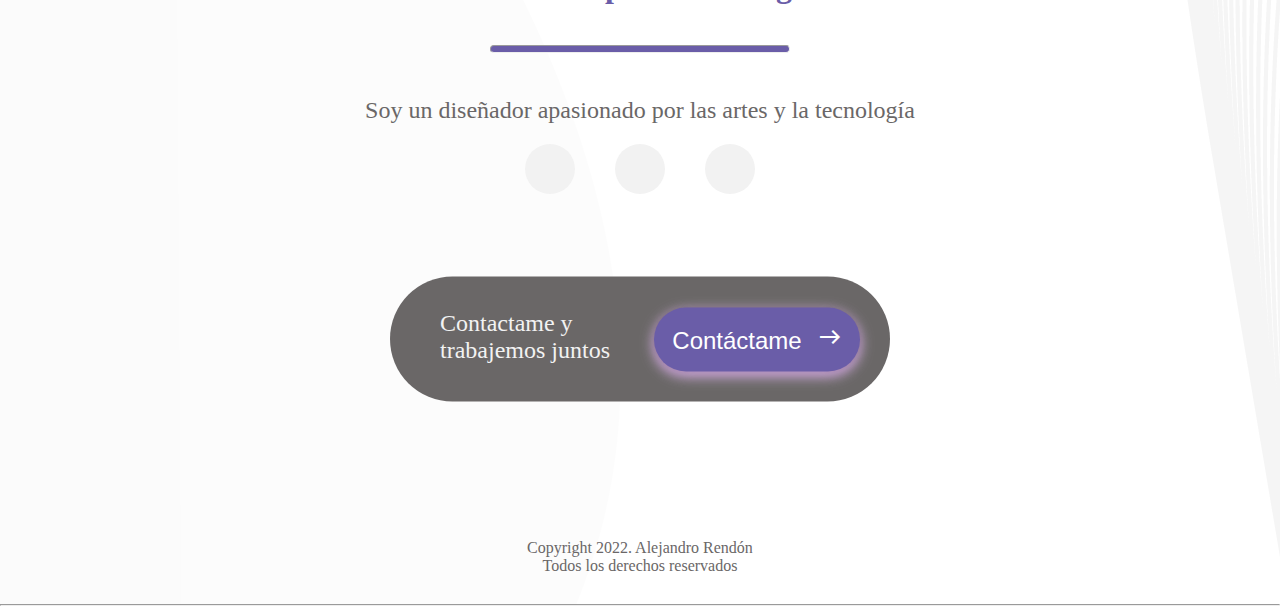
==== commit bd89f569: "todos las correcciones" ====
--- a/index.html
+++ b/index.html
@@ -331,7 +331,7 @@
                             </div>
                             <hr class="exper__vBar">
                             <aside class="expert__data data">
-                                <h3 class="data__h3">Instituto Técnico San Bosco/h3>
+                                <h3 class="data__h3">Instituto Técnico San Bosco<h3>
                                     <h4 class="data__h4">Mecánico Industrial</h4>
 
                             </aside>
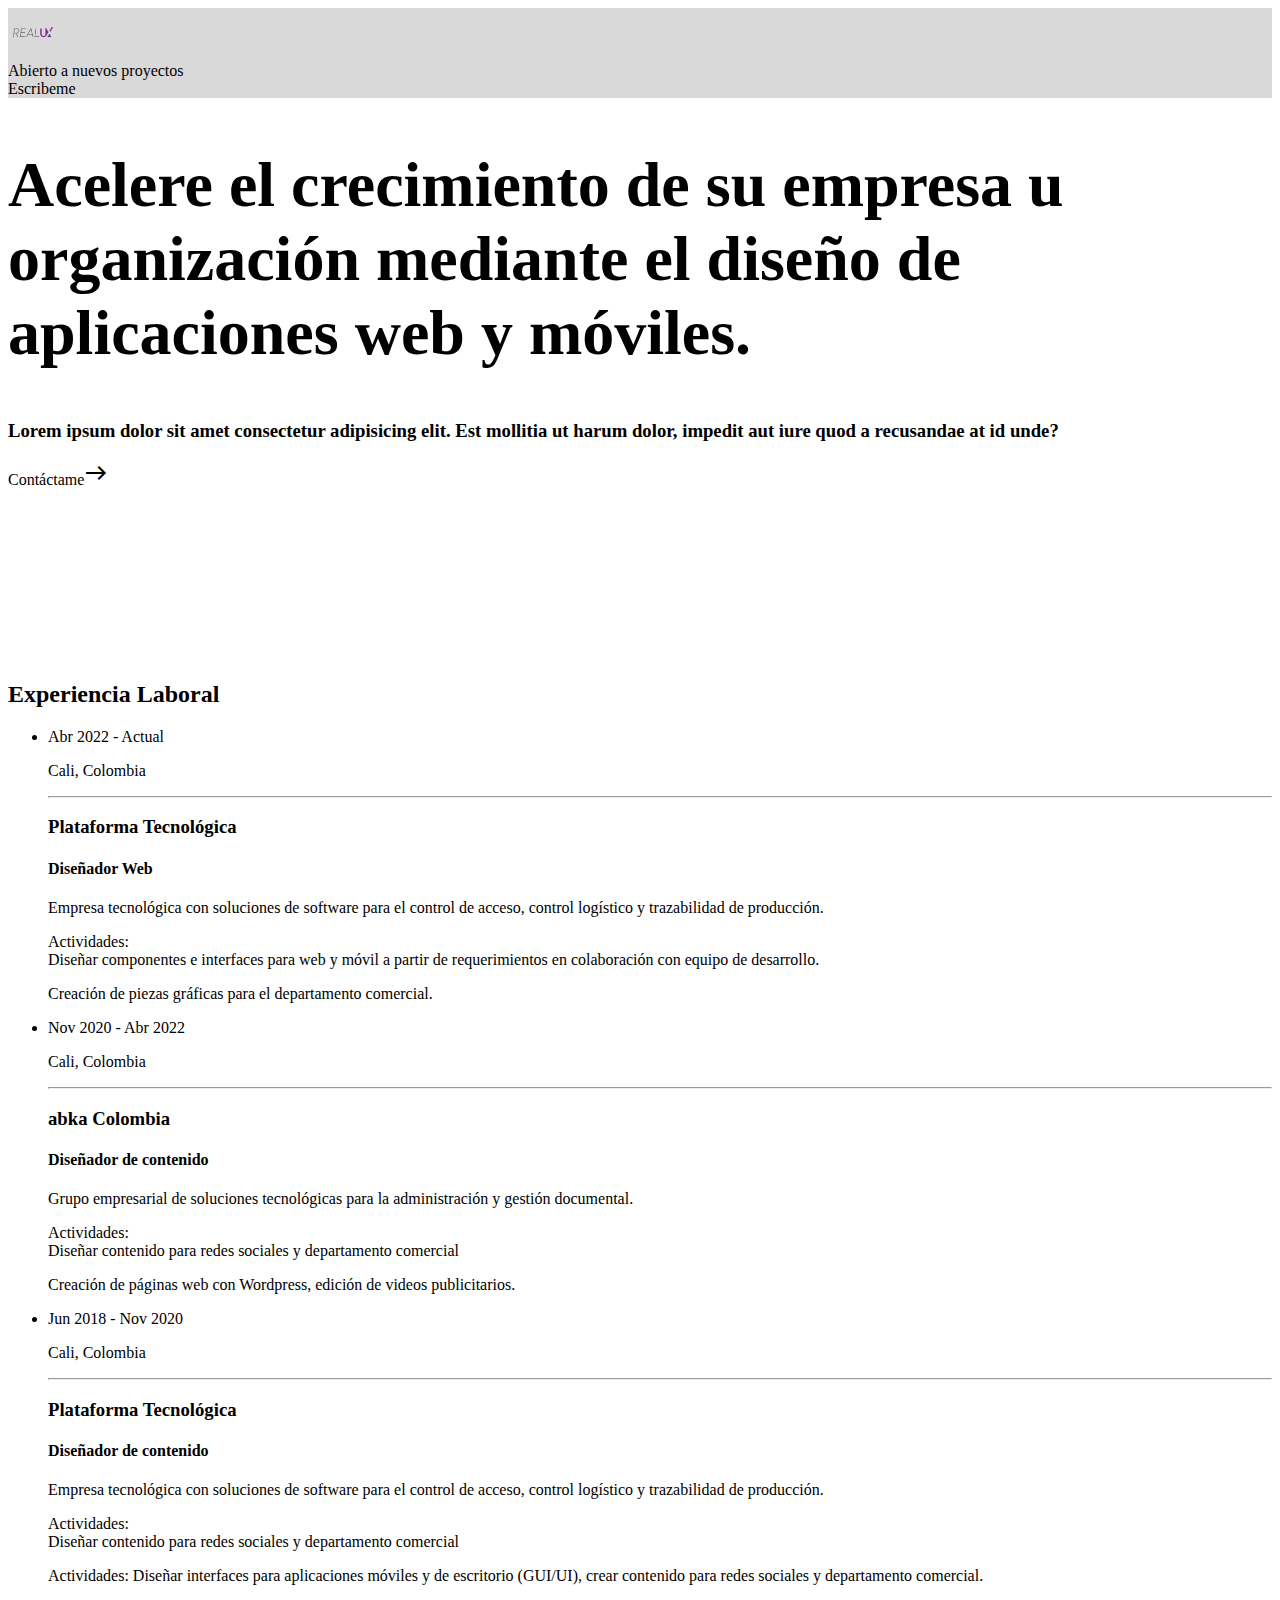
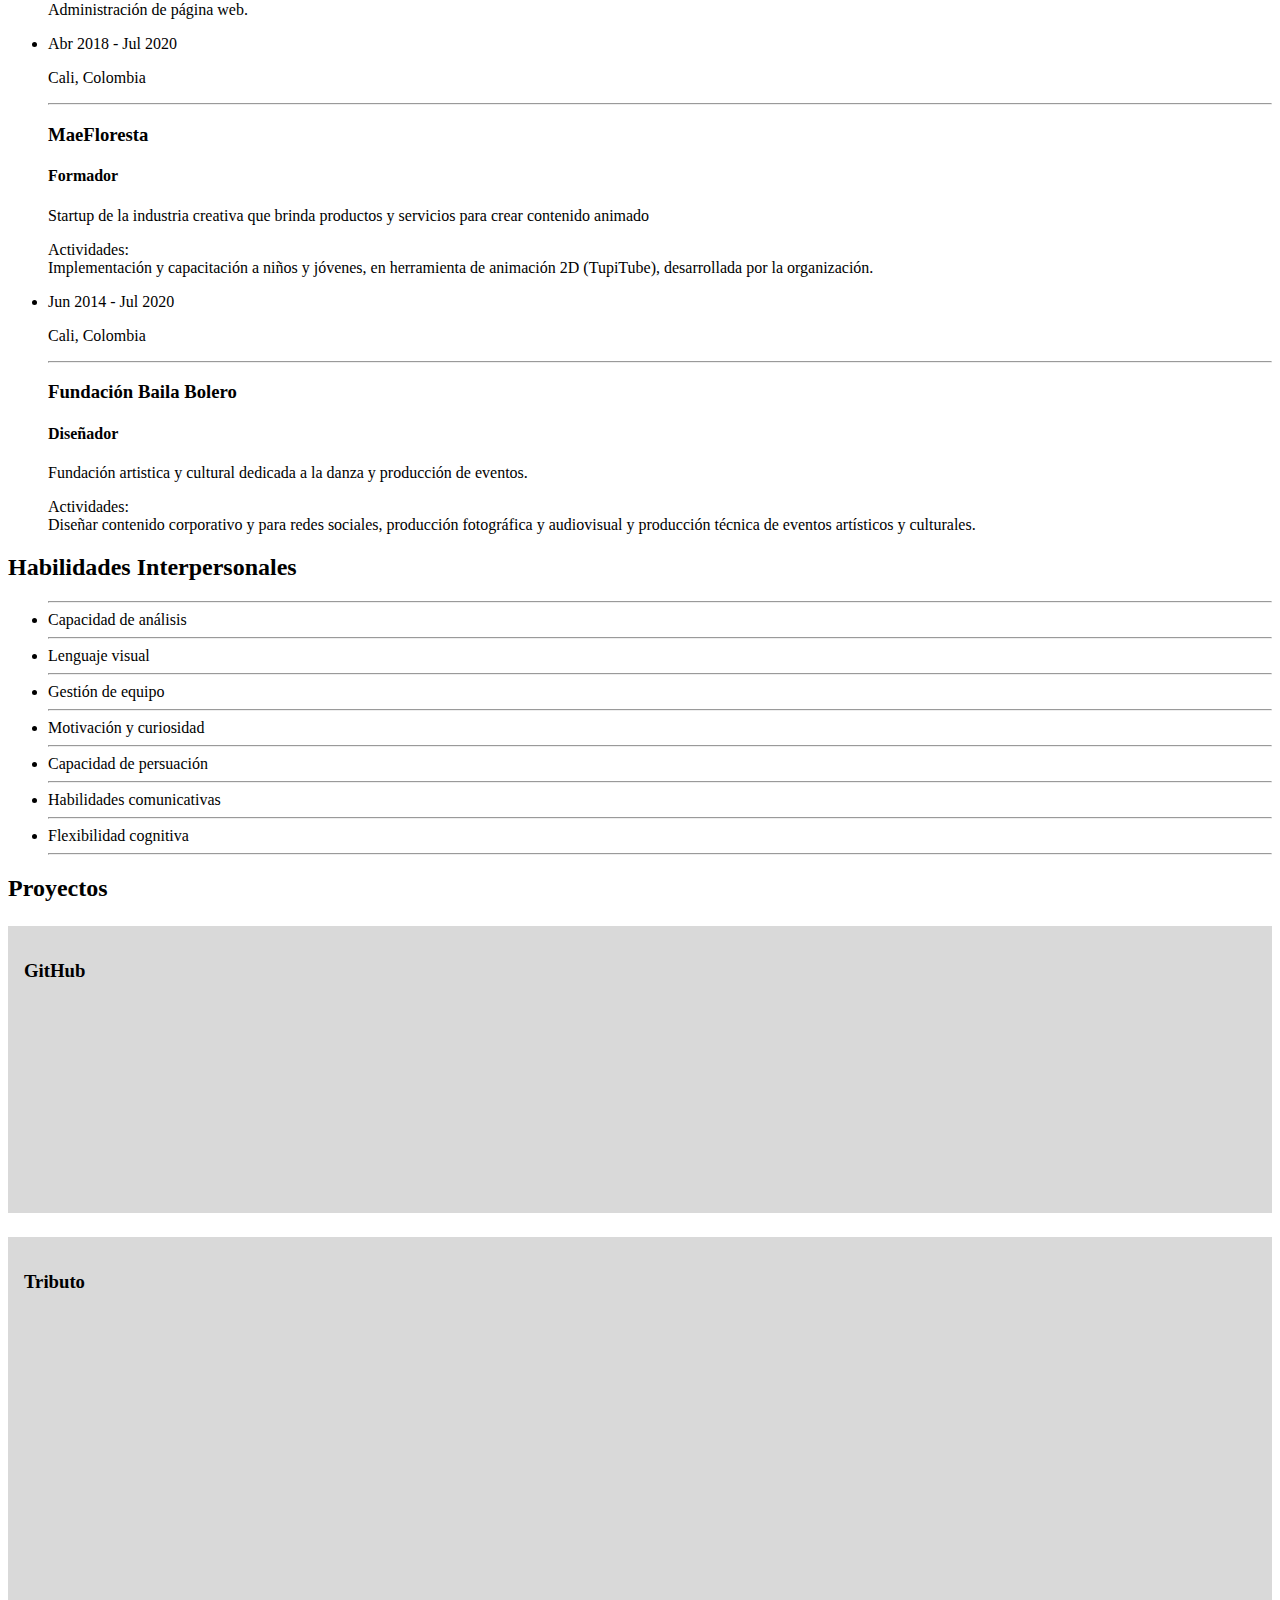
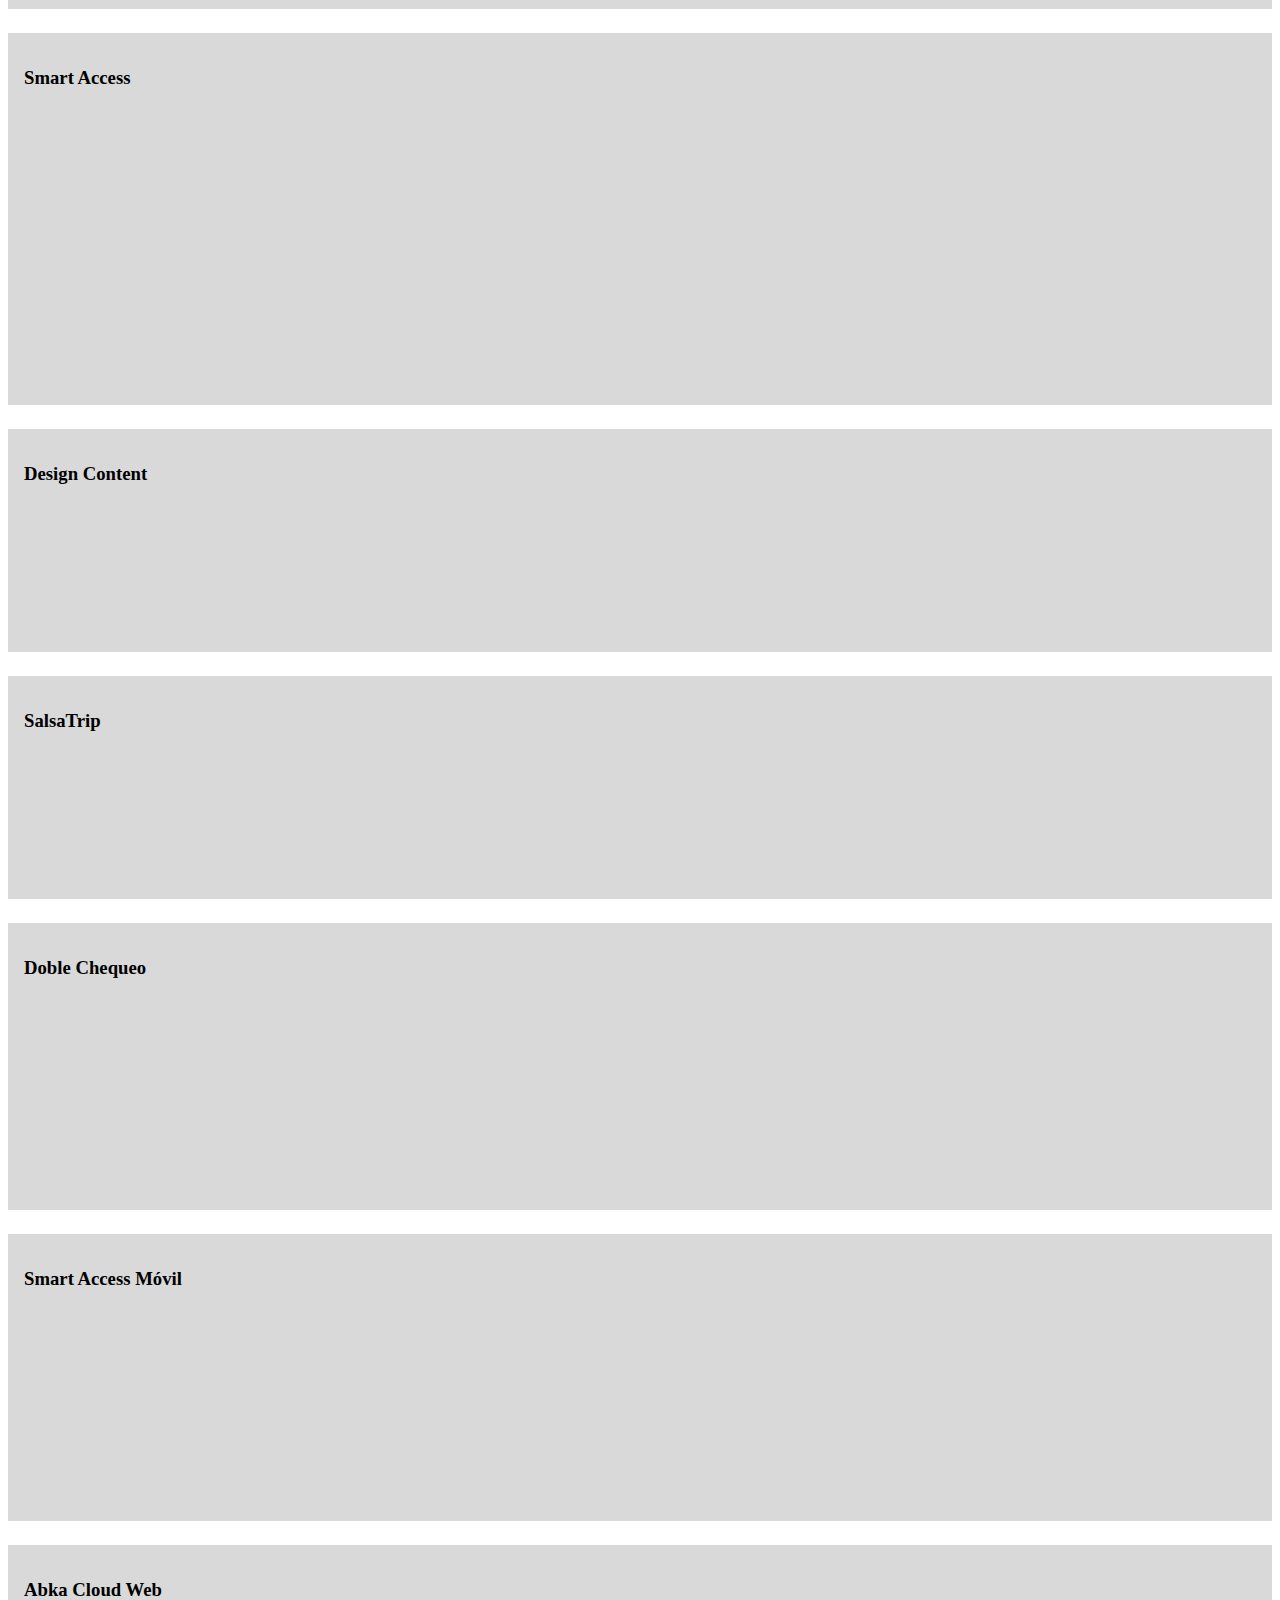
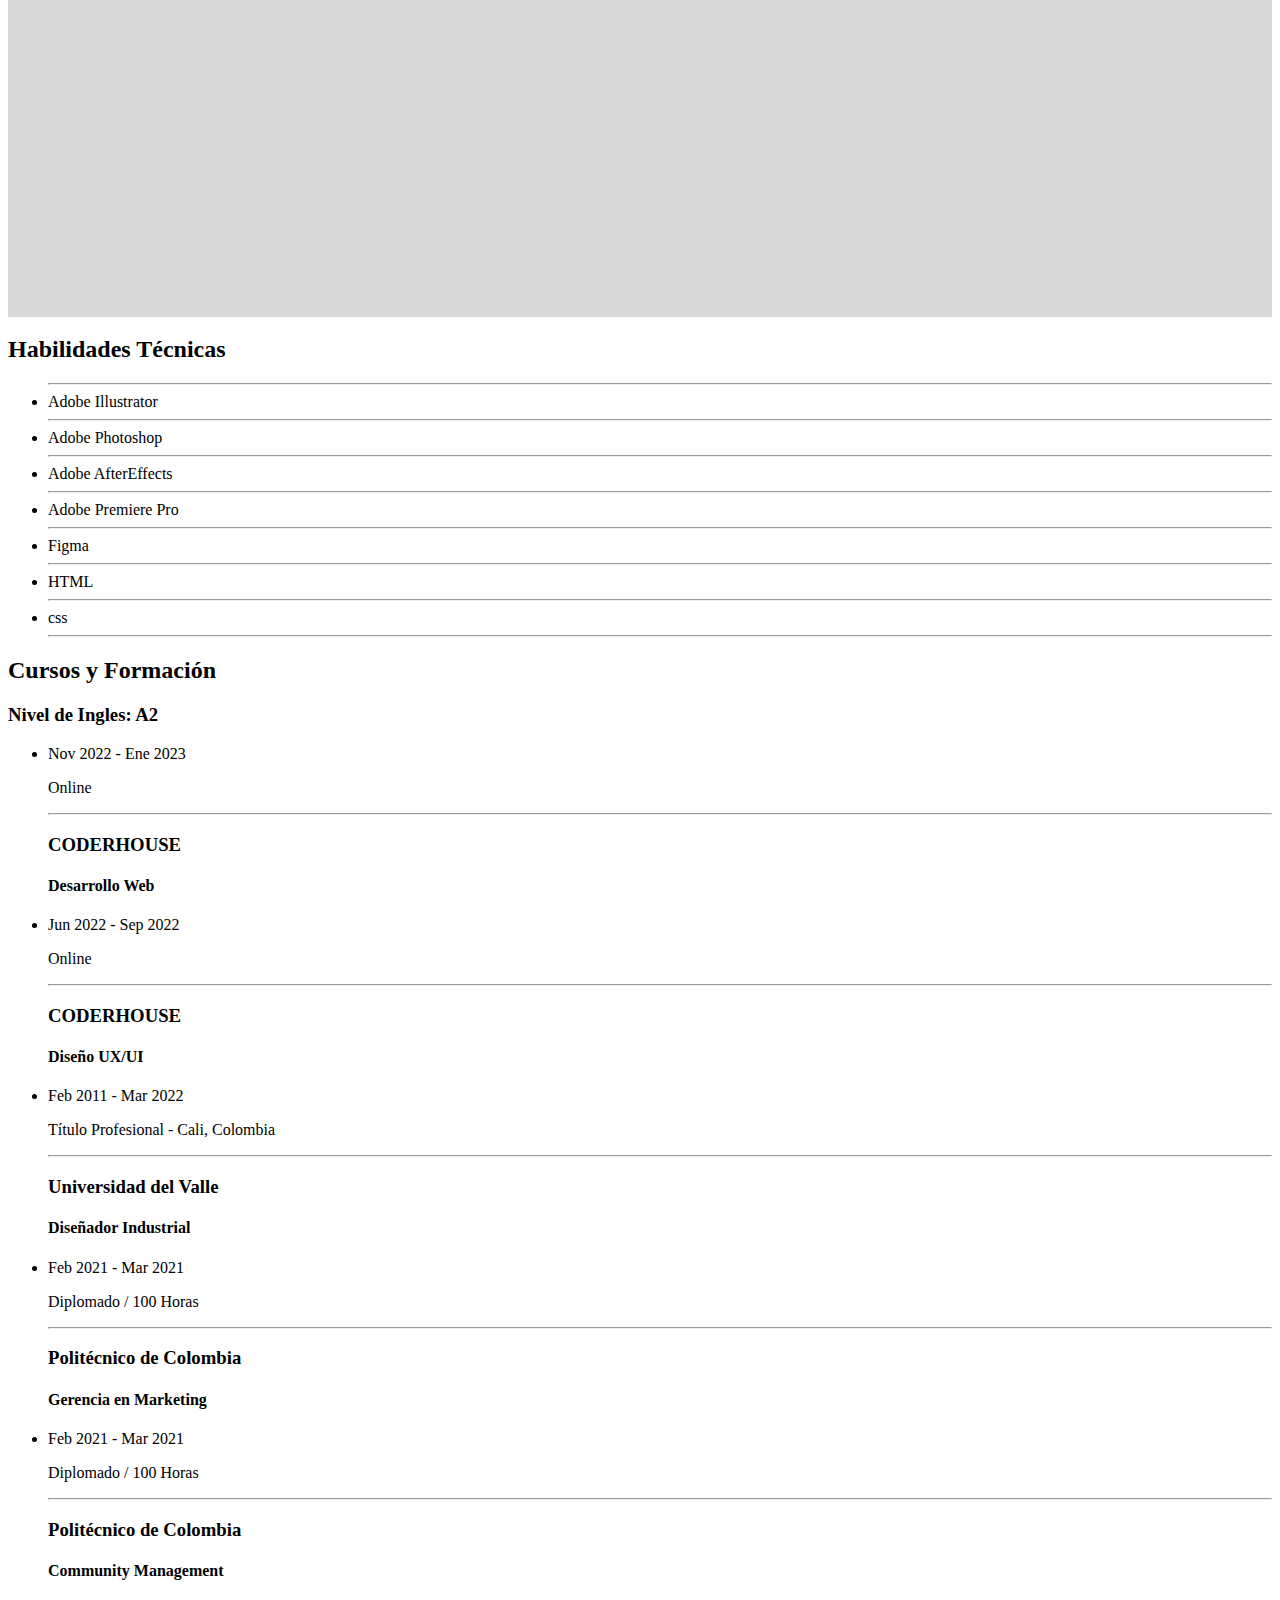
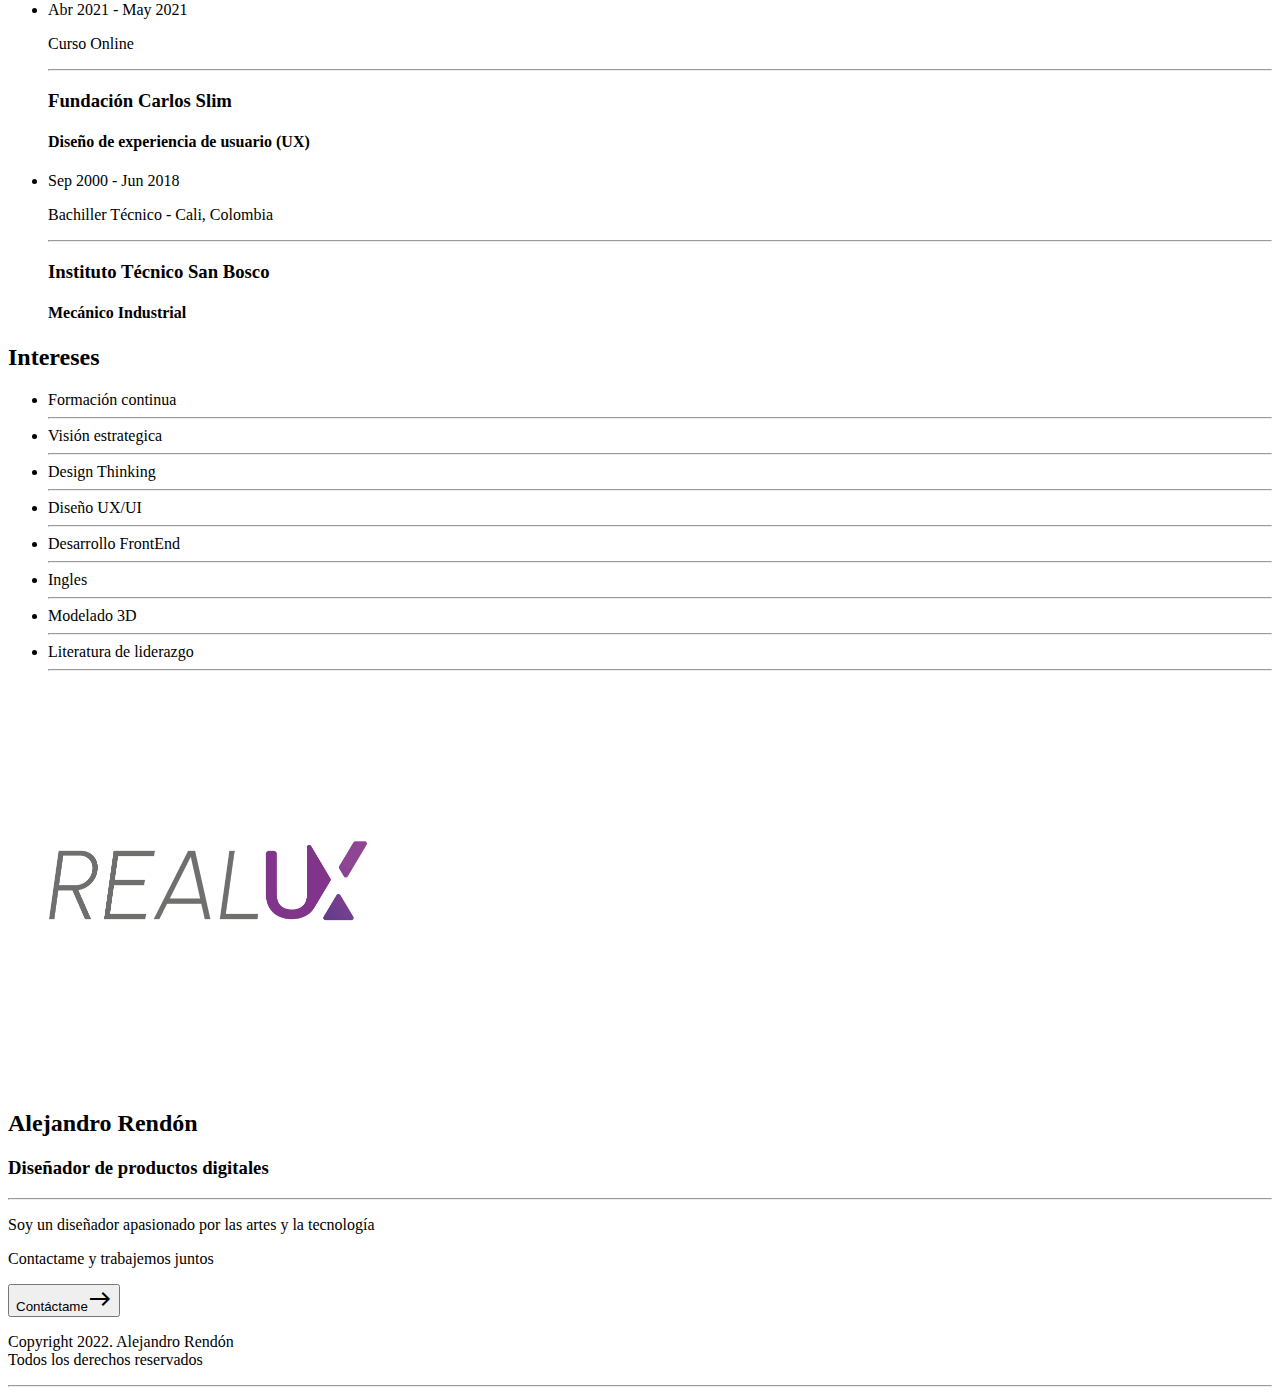
==== commit 19bbf4f3: "practica de estilos con bootstrap" ====
--- a/index.html
+++ b/index.html
@@ -7,7 +7,8 @@
     <meta charset="UTF-8">
     <meta http-equiv="X-UA-Compatible" content="IE=edge">
     <meta name="viewport" content="width=device-width, initial-scale=1.0">
-    <link rel="stylesheet" href="/CSS/styles.css">
+    <link rel="stylesheet" href="https://cdn.jsdelivr.net/npm/bootstrap@4.6.2/dist/css/bootstrap.min.css" integrity="sha384-xOolHFLEh07PJGoPkLv1IbcEPTNtaed2xpHsD9ESMhqIYd0nLMwNLD69Npy4HI+N" crossorigin="anonymous">
+    <link rel="stylesheet" href="CSS/styleBST.css">
     <link rel="stylesheet"
         href="https://fonts.googleapis.com/css2?family=Material+Symbols+Outlined:opsz,wght,FILL,GRAD@20..48,100..700,0..1,-50..200" />
     <link rel="stylesheet" href="https://cdnjs.cloudflare.com/ajax/libs/font-awesome/6.2.1/css/all.min.css"
@@ -24,8 +25,8 @@
 
 <body>
 
-    <Header class="header">
-        <div class="header__section">
+    <Header class="header container-fluid">
+        <div class="header__section row">
             <img class="header__img" src="/src/Logo REAL-04.png" alt="Logo RealUX" width="50" height="50">
             <div class="header__button">
                 <i class="header__circle">
@@ -42,26 +43,25 @@
     </Header>
     <Main>
 
-        <section class="home">
-            <div class="home__secH1">
-                <h1 class="home__h1"><span class="home__span">Acelere el crecimiento</span> de su empresa u organización
+        <section class="home text-center">
+            <div class="home__secH1 container justify-content-center col-8">
+                <h1 class="home__h1 text-center"><span class="home__span">Acelere el crecimiento</span> de su empresa u organización
                     mediante
                     el <span class="home__span">diseño de aplicaciones
                         web y móviles.</span></h1>
             </div>
-            <div class="home__text">
-                <h3 class="home__h3">Lorem ipsum dolor sit amet consectetur adipisicing elit. Est mollitia ut harum
-                    dolor,
-                    quibusdam impedit aut iure quod a recusandae at id unde?</h3>
+            <div class="home__text container col-4">
+                <h3 class="home__h3 text-center lead">Lorem ipsum dolor sit amet consectetur adipisicing elit. Est mollitia ut harum
+                    dolor, impedit aut iure quod a recusandae at id unde?</h3>
             </div>
-            <div class="button__call">
-                <button class="home__contact">Contáctame<span class="material-symbols-outlined">
+            <div class="button__call btn btn-primary text-center">
+                <div class="home__contact">Contáctame<span class="material-symbols-outlined">
                         East
-                    </span></button>
+                    </span></div>
             </div> <br>
-            <div class="home__videosec">
+            <div class="home__videosec text-center">
                 <div src="" class="home__video">
-                    <iframe src="https://www.youtube.com/embed/zHAa-m16NGk?autoplay=1&mute=1"
+                    <iframe class="rounded" src="https://www.youtube.com/embed/zHAa-m16NGk?autoplay=1&mute=1"
                         title="YouTube video player" frameborder="0"
                         allow="accelerometer; autoplay; clipboard-write; encrypted-media; gyroscope; picture-in-picture"
                         allowfullscreen></iframe>
@@ -187,39 +187,39 @@
                 <hr class="int__bar">
             </ul>
         </section>
-        <section class="proy">
+        <section class="proy container">
             <h2 class="proy__h2">Proyectos</h2>
             <section class="row">
-                <div class="column">
-                    <div class="proyects_item item__11"  >
+                <div class="column col-sm-12 col-md-6 col-lg-3">
+                    <div class="proyects_item item__11 rounded"  >
                         <h3 class="proyects__h3" >GitHub</h3>
                     </div>
-                    <div class="proyects_item item__34">
+                    <div class="proyects_item item__34 rounded">
                         <h3 class="proyects__h3">Tributo</h3>
                     </div>
                 </div>
-                <div class="column">
+                <div class="column col-sm-12 col-md-6 col-lg-3">
                     
-                    <div class="proyects_item item__34">
+                    <div class="proyects_item item__34 rounded">
                         <h3 class="proyects__h3 ">Smart Access</h3>
                     </div>
-                    <div class="proyects_item item__43">
+                    <div class="proyects_item item__43 rounded">
                         <h3 class="proyects__h3">Design Content</h3>
                     </div>
                 </div>
-                <div class="column">
-                    <div class="proyects_item item__43">
+                <div class="column col-sm-12 col-md-6 col-lg-3">
+                    <div class="proyects_item item__43 rounded">
                         <h3 class="proyects__h3">SalsaTrip</h3>
                     </div>
-                    <div class="proyects_item item__11" >
+                    <div class="proyects_item item__11 rounded" >
                         <h3 class="proyects__h3 ">Doble Chequeo</h3>
                     </div>
                 </div>
-                <div class="column">
-                    <div class="proyects_item item__11">
+                <div class="column col-sm-12 col-md-6 col-lg-3">
+                    <div class="proyects_item item__11 rounded">
                         <h3 class="proyects__h3">Smart Access Móvil</h3>
                     </div>
-                    <div class="proyects_item item__34">
+                    <div class="proyects_item item__34 rounded">
                         <h3 class="proyects__h3">Abka Cloud Web</h3>
                     </div>
                 </div>
@@ -404,7 +404,9 @@
 
 
     </Main>
-
+    <script src="https://cdn.jsdelivr.net/npm/jquery@3.5.1/dist/jquery.slim.min.js" integrity="sha384-DfXdz2htPH0lsSSs5nCTpuj/zy4C+OGpamoFVy38MVBnE+IbbVYUew+OrCXaRkfj" crossorigin="anonymous"></script>
+    <script src="https://cdn.jsdelivr.net/npm/popper.js@1.16.1/dist/umd/popper.min.js" integrity="sha384-9/reFTGAW83EW2RDu2S0VKaIzap3H66lZH81PoYlFhbGU+6BZp6G7niu735Sk7lN" crossorigin="anonymous"></script>
+    <script src="https://cdn.jsdelivr.net/npm/bootstrap@4.6.2/dist/js/bootstrap.min.js" integrity="sha384-+sLIOodYLS7CIrQpBjl+C7nPvqq+FbNUBDunl/OZv93DB7Ln/533i8e/mZXLi/P+" crossorigin="anonymous"></script>
 </body>
 
 </html>--- a/CSS/styleBST.css
+++ b/CSS/styleBST.css
@@ -0,0 +1,40 @@
+
+
+.header {
+    background-color: #D9D9D9;
+    
+    
+    
+    
+}
+
+.home__h1 {
+    font-weight: 700;
+    font-size: 64px;
+    margin: 50px 0 50px 0;
+
+    
+}
+
+
+.proyects_item {
+    background-color: #d9d9d9;
+    margin-top: 24px;
+    
+    }
+
+
+
+    .item__11 {
+        height: 255px;
+        padding: 16px;
+    }
+    
+    .item__43 {
+        height: 191px;
+        padding: 16px;
+    }
+    .item__34{
+        height: 340px;
+        padding: 16px;
+    }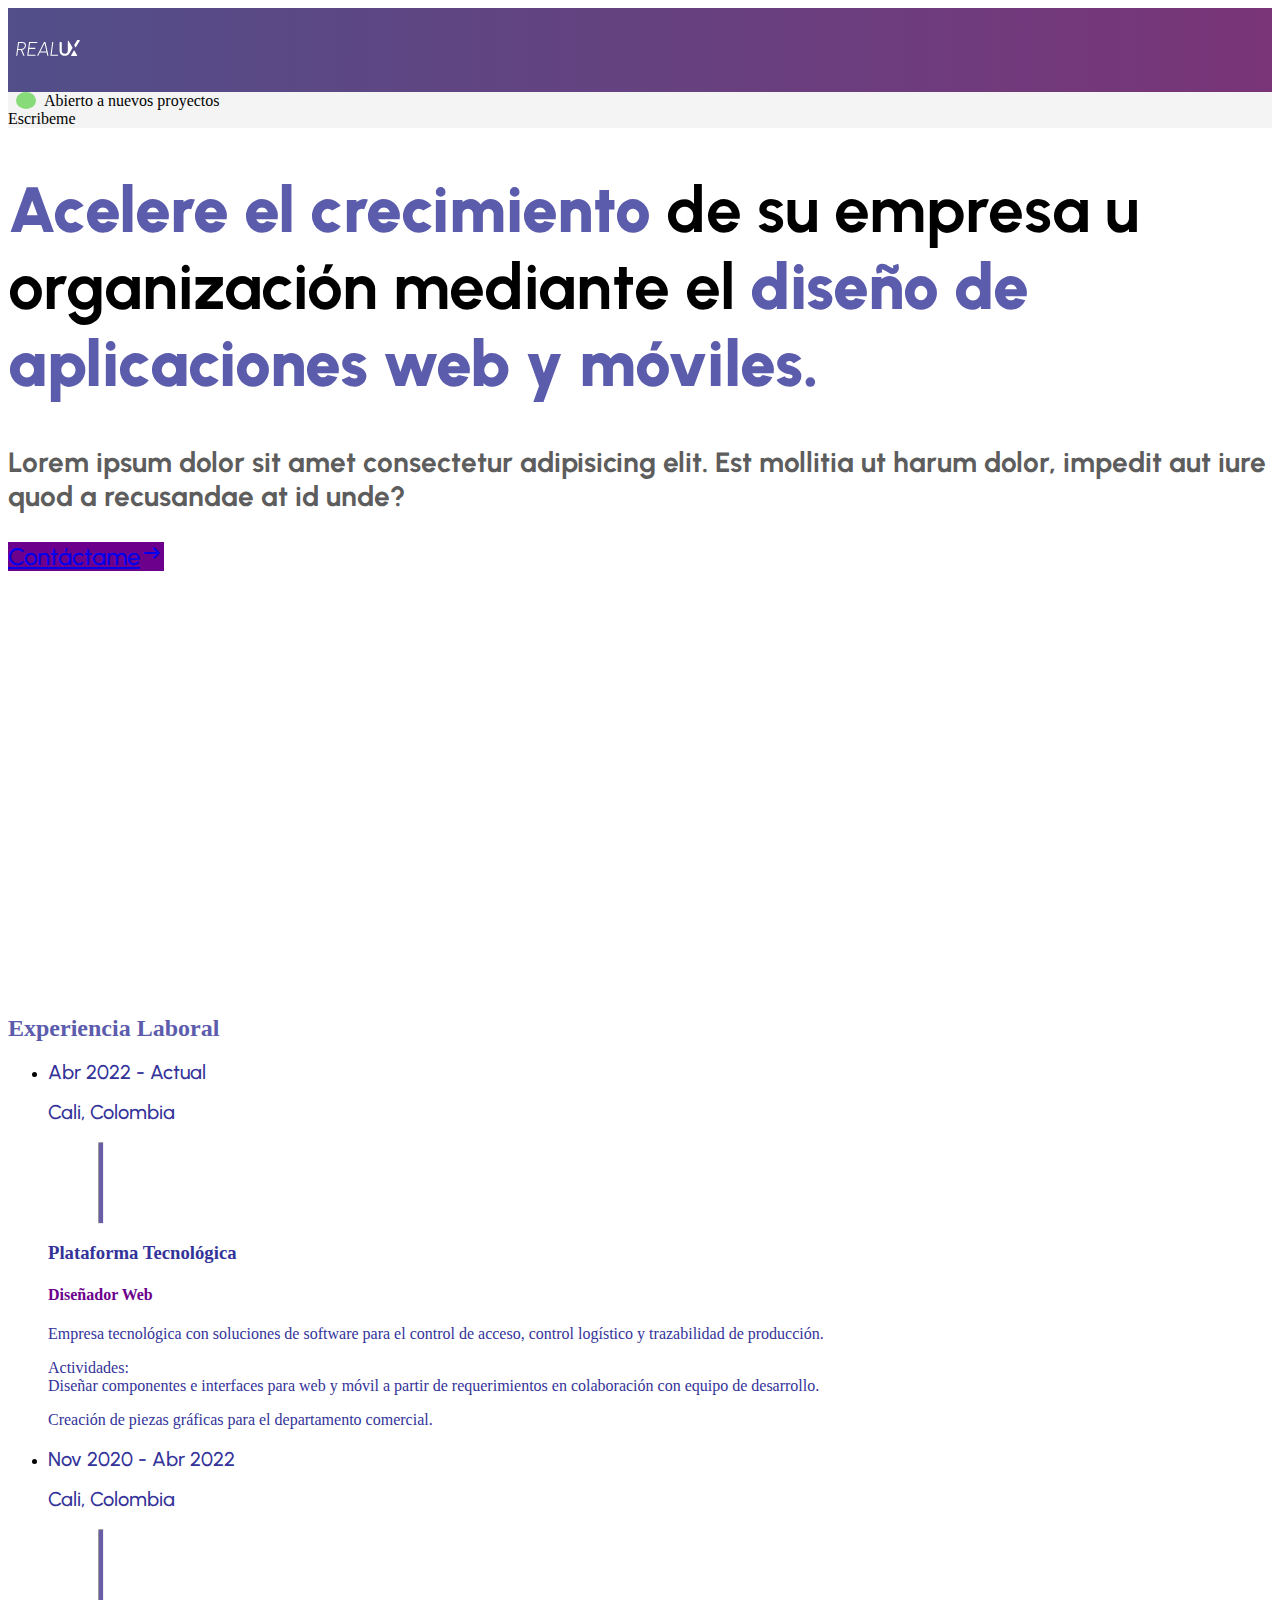
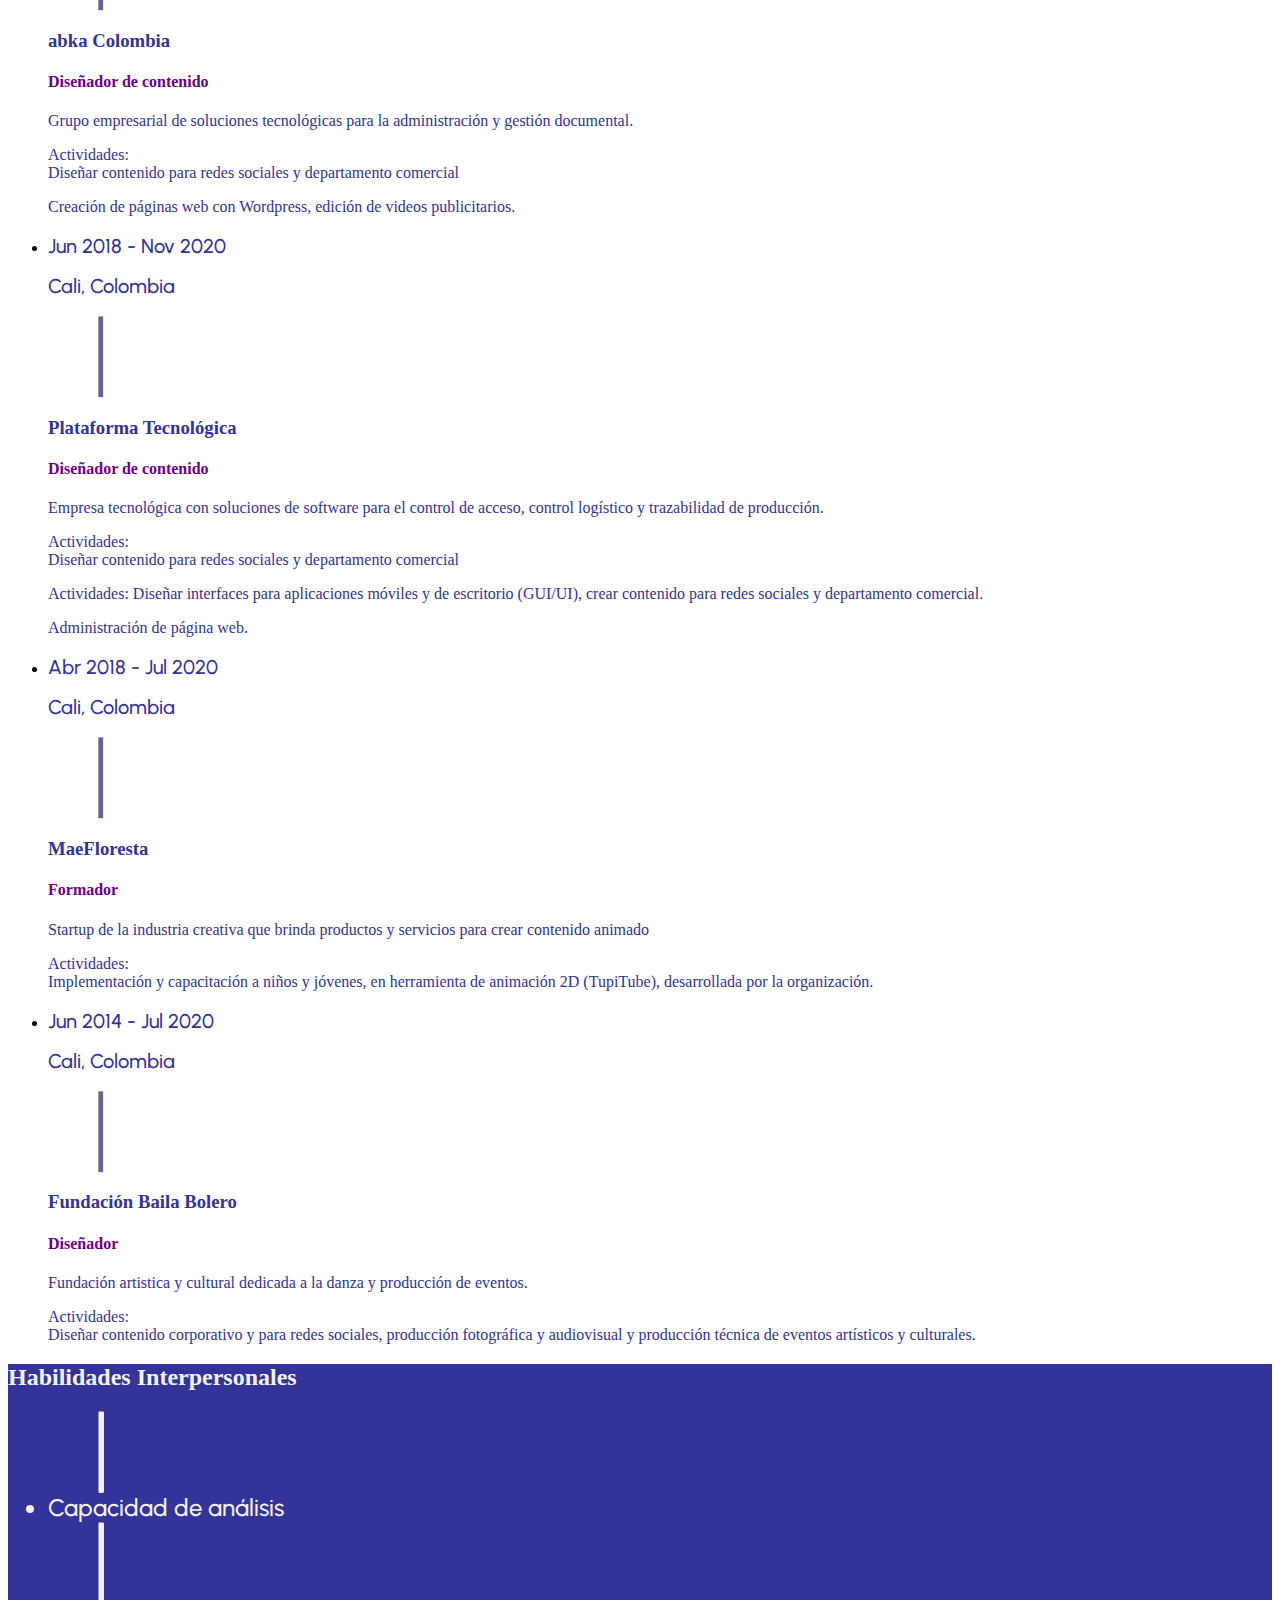
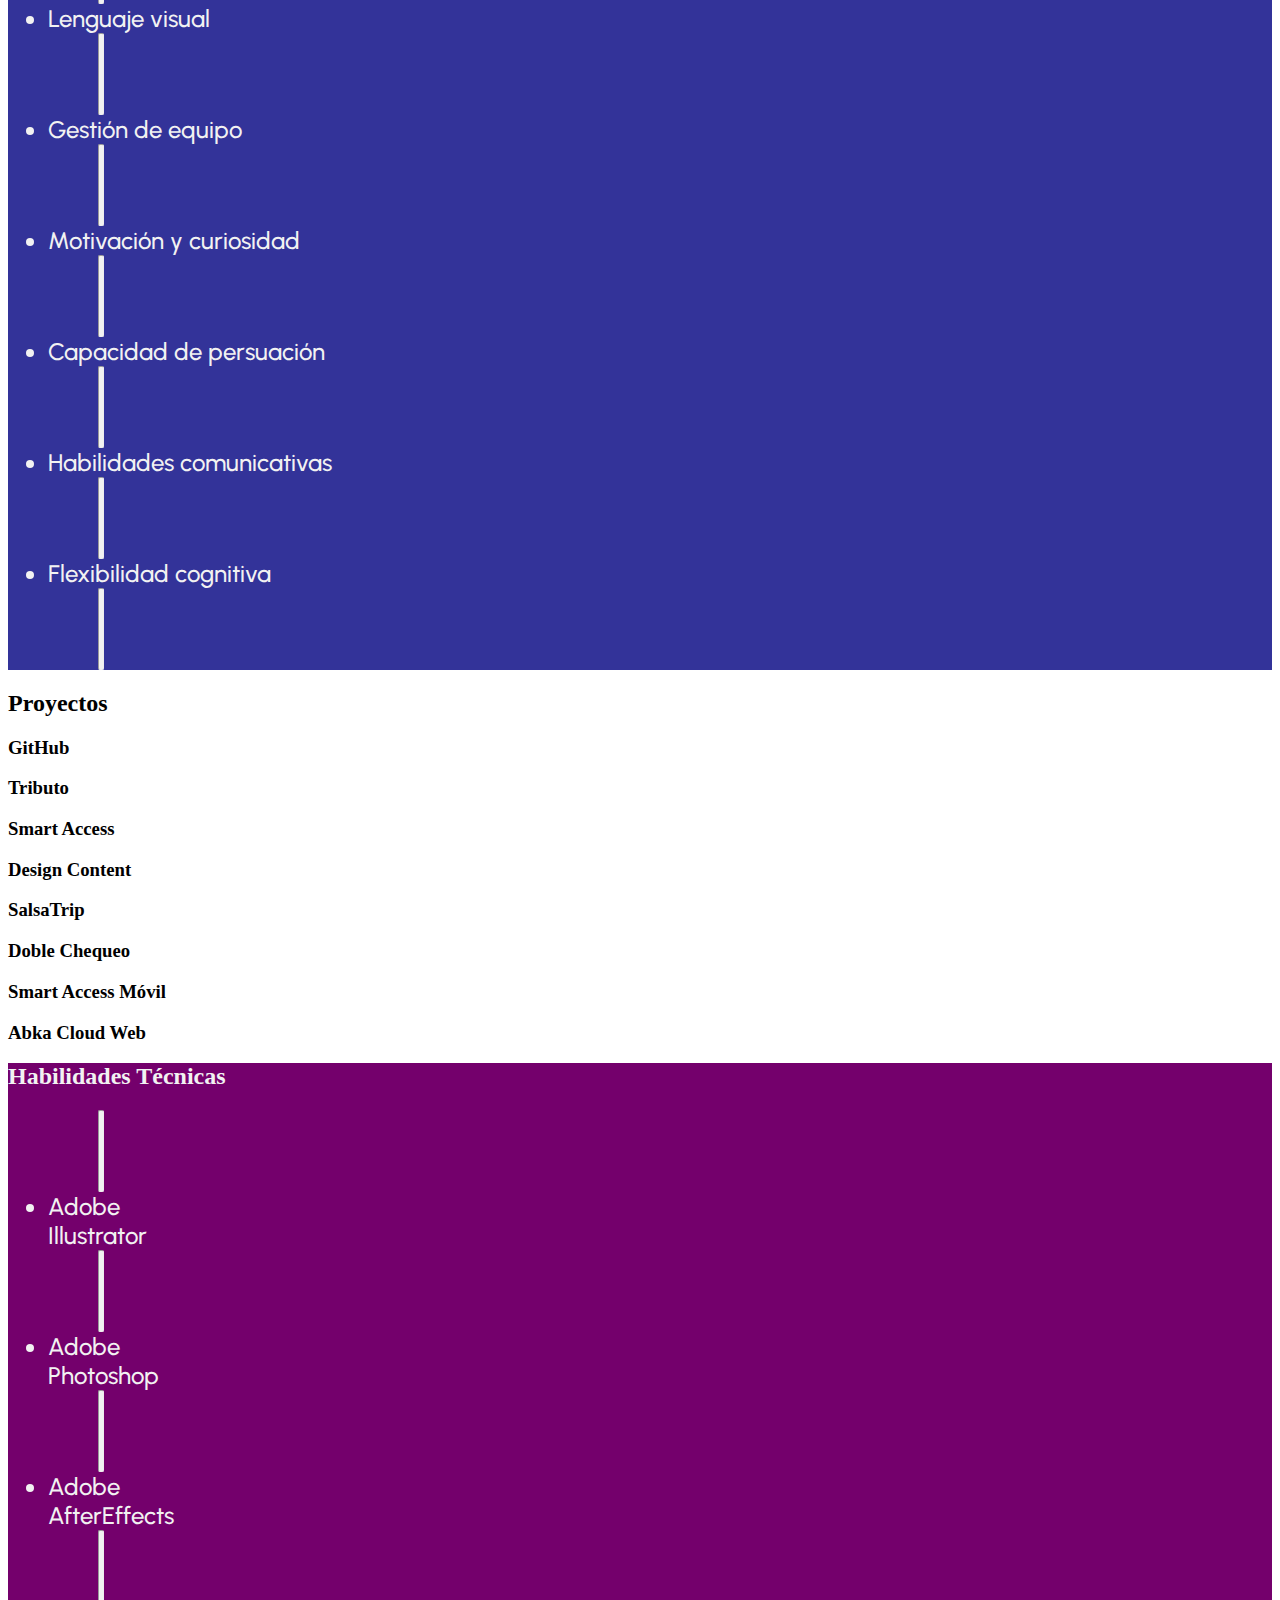
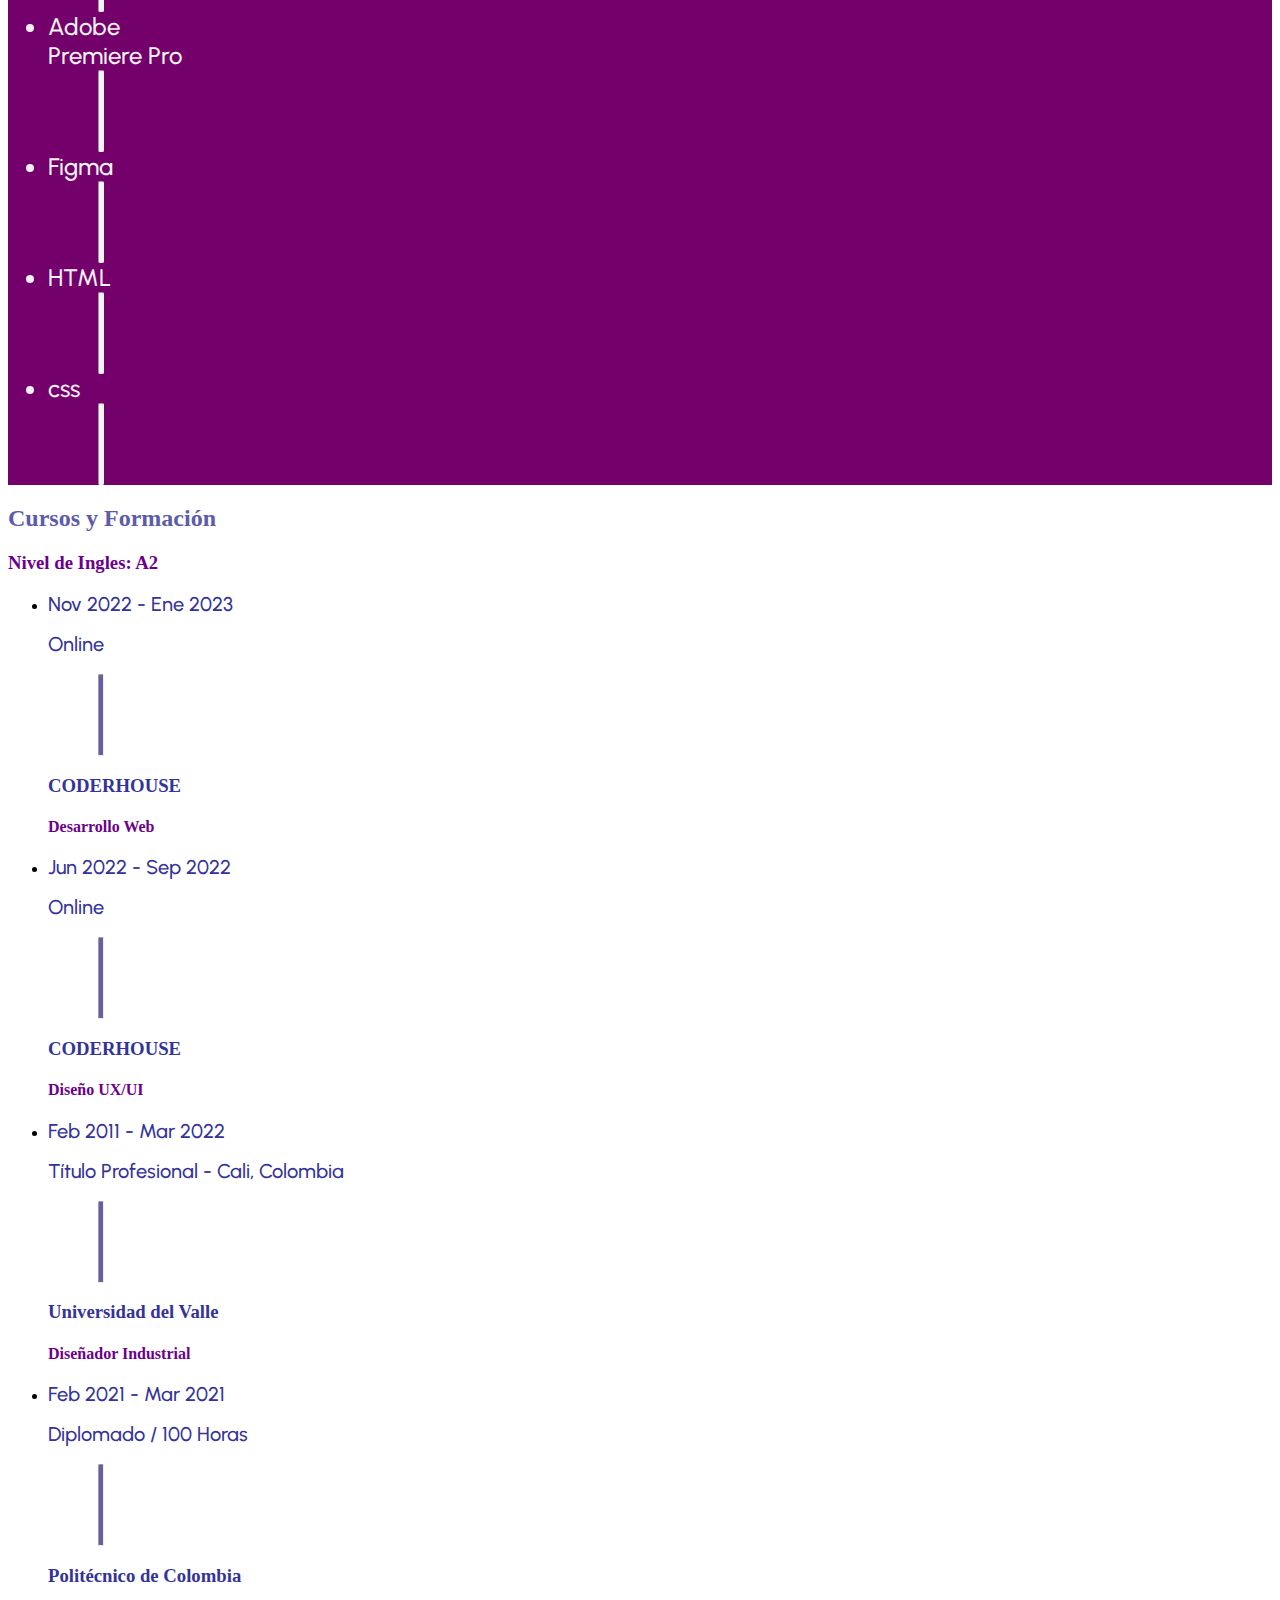
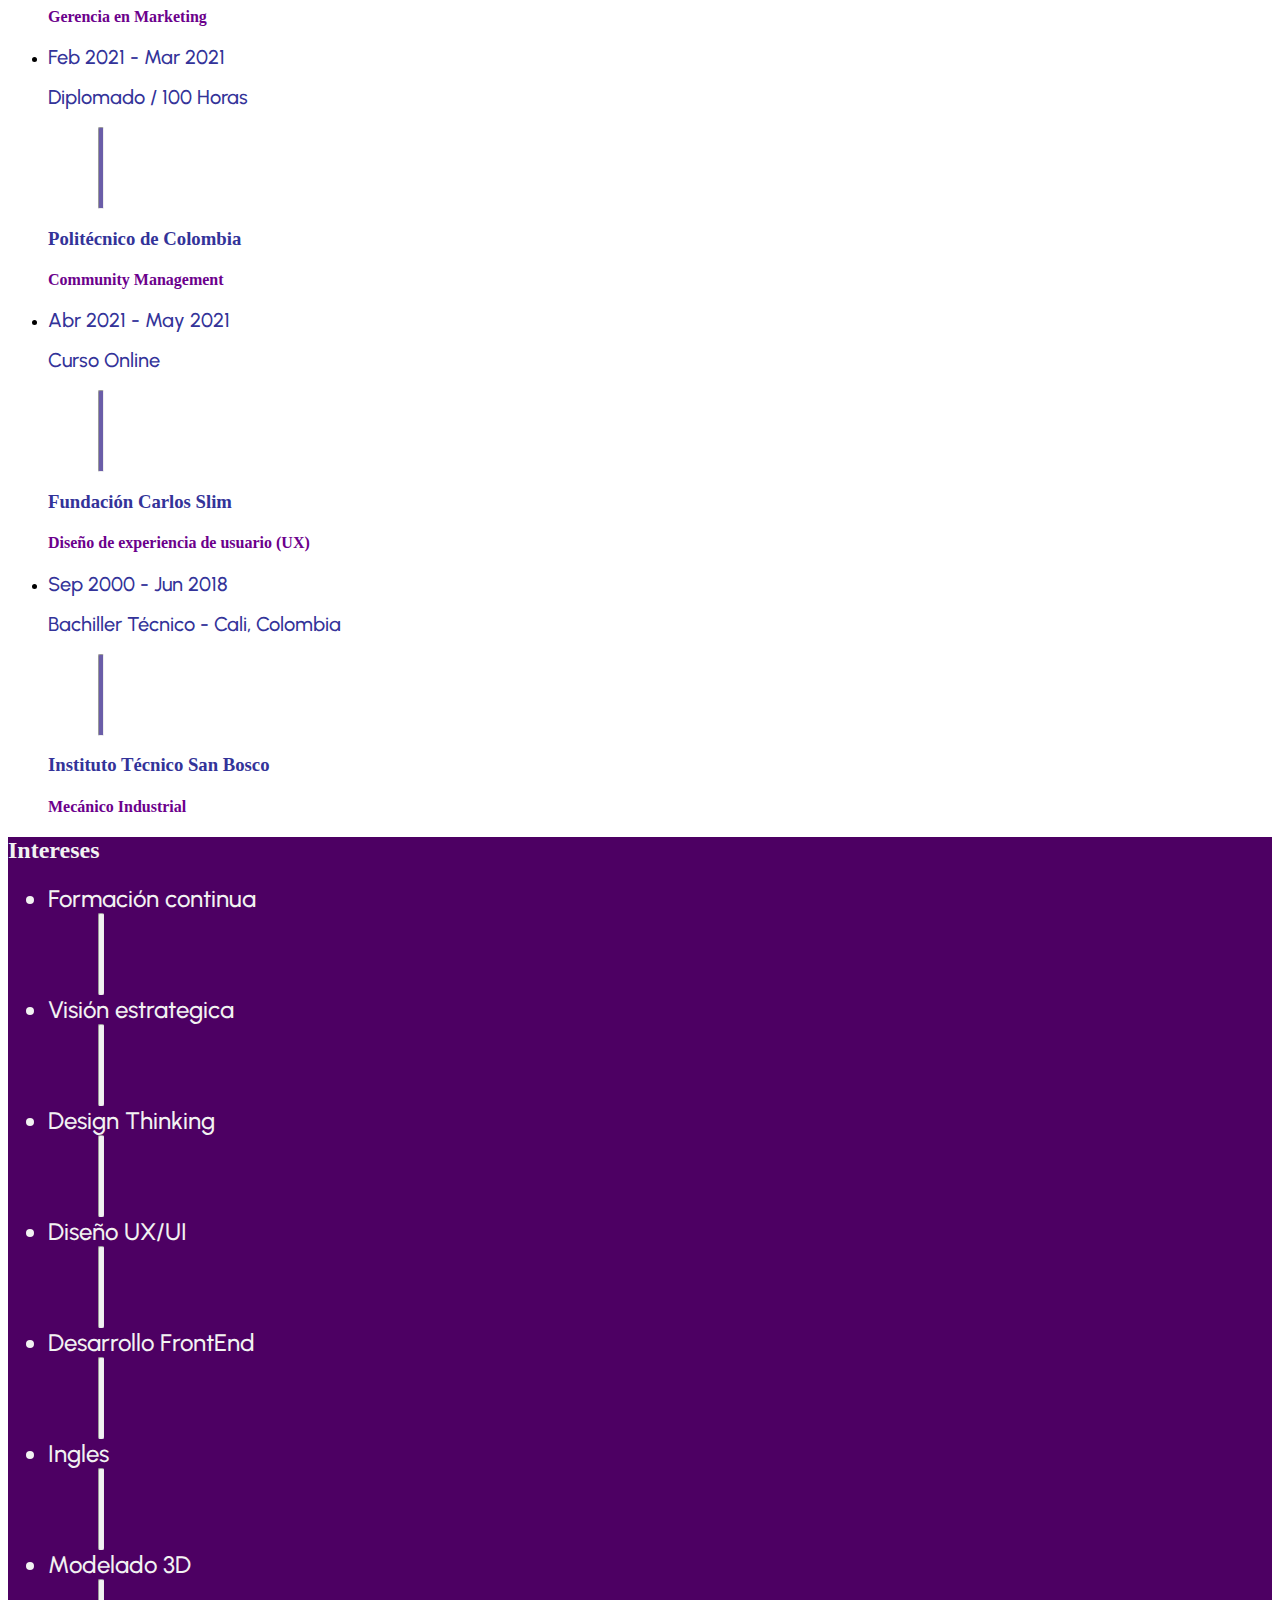
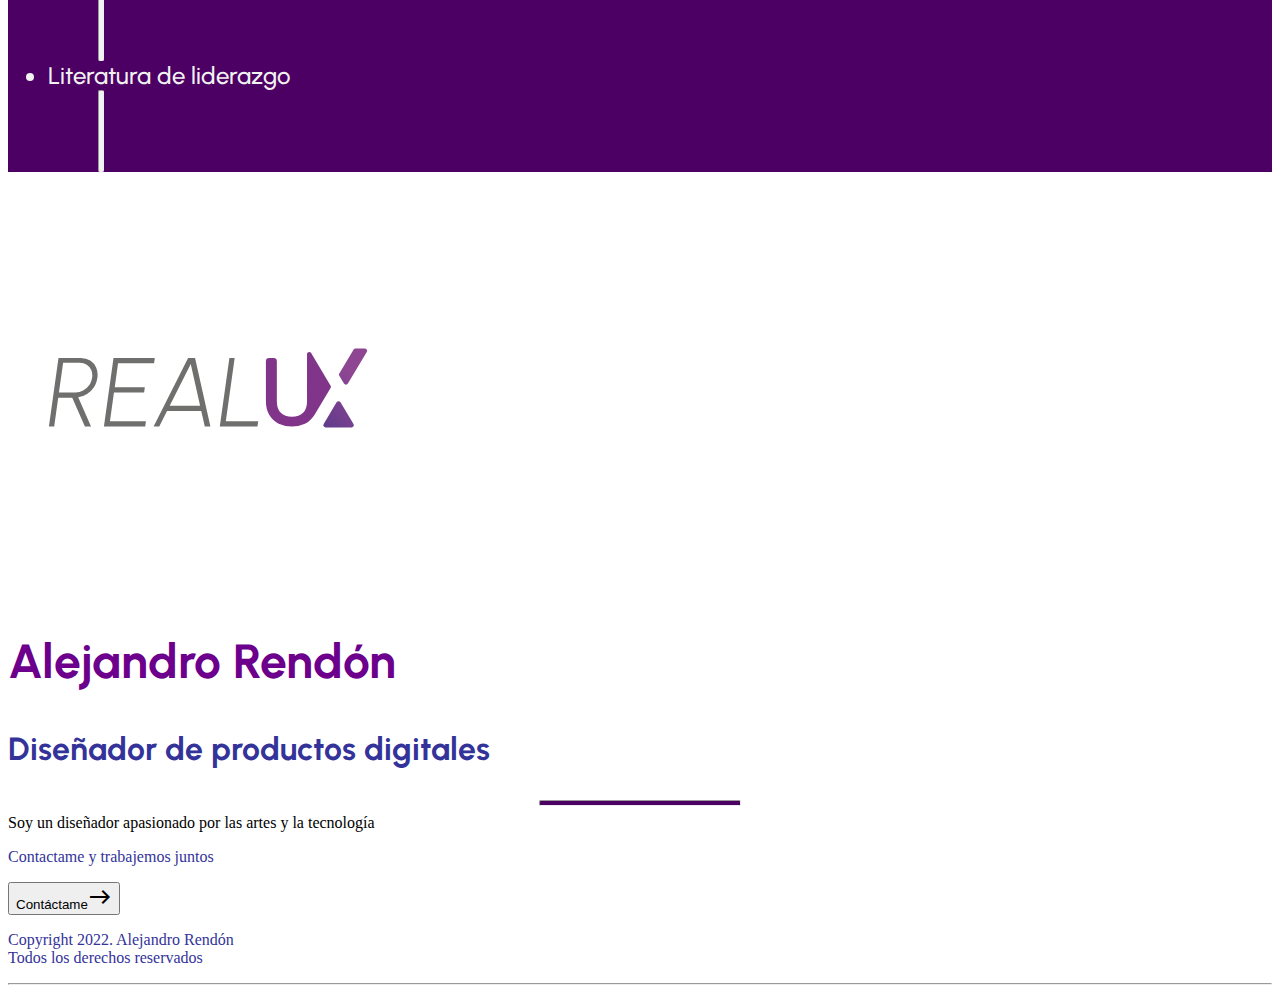
==== commit ad010fc3: "versionBST" ====
--- a/index.html
+++ b/index.html
@@ -7,14 +7,20 @@
     <meta charset="UTF-8">
     <meta http-equiv="X-UA-Compatible" content="IE=edge">
     <meta name="viewport" content="width=device-width, initial-scale=1.0">
-    <link rel="stylesheet" href="https://cdn.jsdelivr.net/npm/bootstrap@4.6.2/dist/css/bootstrap.min.css" integrity="sha384-xOolHFLEh07PJGoPkLv1IbcEPTNtaed2xpHsD9ESMhqIYd0nLMwNLD69Npy4HI+N" crossorigin="anonymous">
-    <link rel="stylesheet" href="CSS/styleBST.css">
+    <link rel="stylesheet" href="https://cdn.jsdelivr.net/npm/bootstrap@4.6.2/dist/css/bootstrap.min.css"
+        integrity="sha384-xOolHFLEh07PJGoPkLv1IbcEPTNtaed2xpHsD9ESMhqIYd0nLMwNLD69Npy4HI+N" crossorigin="anonymous">
+    <link rel="stylesheet" href="styleBST.css">
     <link rel="stylesheet"
-        href="https://fonts.googleapis.com/css2?family=Material+Symbols+Outlined:opsz,wght,FILL,GRAD@20..48,100..700,0..1,-50..200" />
+        href="https://fonts.googleapis.com/css2?family=Material+Symbols+Outlined:opsz,wght,FILL,GRAD@48,400,0,0" />
     <link rel="stylesheet" href="https://cdnjs.cloudflare.com/ajax/libs/font-awesome/6.2.1/css/all.min.css"
         integrity="sha512-MV7K8+y+gLIBoVD59lQIYicR65iaqukzvf/nwasF0nqhPay5w/9lJmVM2hMDcnK1OnMGCdVK+iQrJ7lzPJQd1w=="
         crossorigin="anonymous" referrerpolicy="no-referrer" />
-
+    <link rel="preconnect" href="https://fonts.googleapis.com">
+    <link rel="preconnect" href="https://fonts.gstatic.com" crossorigin>
+    <link href="https://fonts.googleapis.com/css2?family=Urbanist:wght@700&display=swap" rel="stylesheet">
+    <link rel="preconnect" href="https://fonts.googleapis.com">
+    <link rel="preconnect" href="https://fonts.gstatic.com" crossorigin>
+    <link href="https://fonts.googleapis.com/css2?family=Urbanist:wght@500&display=swap" rel="stylesheet">
 
     <title>RealUX|Diseñador</title>
 
@@ -25,45 +31,52 @@
 
 <body>
 
-    <Header class="header container-fluid">
-        <div class="header__section row">
-            <img class="header__img" src="/src/Logo REAL-04.png" alt="Logo RealUX" width="50" height="50">
-            <div class="header__button">
-                <i class="header__circle">
-
+    <Header class="header container-fluid sticky-top d-flex">
+        <div><img class="header__img flex-fill" src="/src/Logo REAL-b&w.svg" alt="Logo RealUX" width="80" height="80">
+        </div>
+        <div class="header__section d-flex justify-content-between flex-fill">
+
+            <div class="header__button btn btn-light rounded-pill  m-4 ">
+                <i class="header__circle ">
                 </i>Abierto a nuevos proyectos
             </div>
+            <div class="header__button__writeme btn btn-light rounded-pill  m-4 ">
+                Escribeme
+                <i class="fa-brands fa-whatsapp"></i>
+            </div>
         </div>
 
-        <div class="header__button__writeme">
-            Escribeme
-            <i class="fa-brands fa-whatsapp"></i>
-        </div>
+
 
     </Header>
     <Main>
 
-        <section class="home text-center">
+        <section class="home text-center my-5">
             <div class="home__secH1 container justify-content-center col-8">
-                <h1 class="home__h1 text-center"><span class="home__span">Acelere el crecimiento</span> de su empresa u organización
+                <h1 class="home__h1 text-center "><strong class="home__strong">Acelere el crecimiento</strong> de su
+                    empresa u
+                    organización
                     mediante
-                    el <span class="home__span">diseño de aplicaciones
-                        web y móviles.</span></h1>
-            </div>
-            <div class="home__text container col-4">
-                <h3 class="home__h3 text-center lead">Lorem ipsum dolor sit amet consectetur adipisicing elit. Est mollitia ut harum
+                    el <strong class="home__strong">diseño de aplicaciones
+                        web y móviles.</strong></h1>
+            </div>
+            <div class="home__text container col-5 my-5">
+                <h3 class="home__h3 text-center lead px-1">Lorem ipsum dolor sit amet consectetur adipisicing elit. Est
+                    mollitia ut harum
                     dolor, impedit aut iure quod a recusandae at id unde?</h3>
             </div>
-            <div class="button__call btn btn-primary text-center">
-                <div class="home__contact">Contáctame<span class="material-symbols-outlined">
-                        East
-                    </span></div>
-            </div> <br>
-            <div class="home__videosec text-center">
-                <div src="" class="home__video">
-                    <iframe class="rounded" src="https://www.youtube.com/embed/zHAa-m16NGk?autoplay=1&mute=1"
-                        title="YouTube video player" frameborder="0"
-                        allow="accelerometer; autoplay; clipboard-write; encrypted-media; gyroscope; picture-in-picture"
+            <a class="button__call btn btn-primary rounded-pill my-5 px-4 py-3 align-items-center "
+                href="/contacto.html">
+                Contáctame<span class="material-symbols-outlined align-self-center mx-3 ">
+                    arrow_right_alt
+                </span>
+            </a> <br>
+            <div class="home__videosec text-center ">
+                <div src="" class="home__video ratio-16x9 ">
+                    <iframe class="rounded rounded-5" width="800" height="420"
+                        src="https://www.youtube.com/embed/an5LH3K44ks?controls=0" title="YouTube video player"
+                        frameborder="0"
+                        allow="accelerometer; autoplay; clipboard-write; encrypted-media; gyroscope; picture-in-picture; web-share"
                         allowfullscreen></iframe>
                 </div>
             </div>
@@ -71,17 +84,17 @@
         </section>
 
 
-        <section class="exper">
-            <h2 class="exper__h2">Experiencia Laboral</h2>
+        <section class="exper container d-flex">
+            <h2 class="exper__h2 col-4">Experiencia Laboral</h2>
             <aside class="exper__slide">
-                <ul>
-                    <li class="exper__item item">
-                        <div class="exper__itemDate">
-                            <p class="item__date">Abr 2022 - Actual</p>
-                            <p class="item__date">Cali, Colombia</p>
-                        </div>
-                        <hr class="exper__vBar">
-                        <aside class="exper__data data">
+                <ul class="my-5 px-0">
+                    <li class="exper__item item d-flex ">
+                        <div class="exper__itemDate col-4 pt-3 ">
+                            <p class="item__date text-end">Abr 2022 - Actual</p>
+                            <p class="item__date text-end">Cali, Colombia</p>
+                        </div>
+                        <hr class="exper__vBar m-2">
+                        <aside class="exper__data data col-7">
                             <h3 class="data__h3">Plataforma Tecnológica</h3>
                             <h4 class="data__h4">Diseñador Web</h4>
                             <p class="data__p">Empresa tecnológica con soluciones de software para el control de acceso,
@@ -91,13 +104,13 @@
                             <p class="data__p">Creación de piezas gráficas para el departamento comercial.</p>
                         </aside>
                     </li>
-                    <li class="exper__item item">
-                        <div class="exper__itemDate">
+                    <li class="exper__item item d-flex">
+                        <div class="exper__itemDate col-4 pt-3">
                             <p class="item__date">Nov 2020 - Abr 2022</p>
                             <p class="item__date">Cali, Colombia</p>
                         </div>
-                        <hr class="exper__vBar">
-                        <aside class="expert__data data">
+                        <hr class="exper__vBar m-2">
+                        <aside class="exper__data data col-7">
                             <h3 class="data__h3">abka Colombia</h3>
                             <h4 class="data__h4">Diseñador de contenido</h4>
                             <p class="data__p">Grupo empresarial de soluciones tecnológicas para la administración y
@@ -108,13 +121,13 @@
                             </p>
                         </aside>
                     </li>
-                    <li class="exper__item item">
-                        <div class="exper__itemDate">
+                    <li class="exper__item item d-flex">
+                        <div class="exper__itemDate col-4 pt-3">
                             <p class="item__date">Jun 2018 - Nov 2020</p>
                             <p class="item__date">Cali, Colombia</p>
                         </div>
-                        <hr class="exper__vBar">
-                        <aside class="expert__data data">
+                        <hr class="exper__vBar m-2">
+                        <aside class="expert__data data col-7">
                             <h3 class="data__h3">Plataforma Tecnológica</h3>
                             <h4 class="data__h4">Diseñador de contenido</h4>
                             <p class="data__p">Empresa tecnológica con soluciones de software para el control de acceso,
@@ -129,13 +142,13 @@
                             </p>
                         </aside>
                     </li>
-                    <li class="exper__item item">
-                        <div class="exper__itemDate">
+                    <li class="exper__item item d-flex">
+                        <div class="exper__itemDate col-4 pt-3">
                             <p class="item__date">Abr 2018 - Jul 2020</p>
                             <p class="item__date">Cali, Colombia</p>
                         </div>
-                        <hr class="exper__vBar">
-                        <aside class="expert__data data">
+                        <hr class="exper__vBar m-2">
+                        <aside class="expert__data data col-7">
                             <h3 class="data__h3">MaeFloresta</h3>
                             <h4 class="data__h4">Formador</h4>
                             <p class="data__p">Startup de la industria creativa que brinda productos y servicios para
@@ -146,13 +159,13 @@
 
                         </aside>
                     </li>
-                    <li class="exper__item item">
-                        <div class="exper__itemDate">
+                    <li class="exper__item item d-flex">
+                        <div class="exper__itemDate col-4 pt-3">
                             <p class="item__date">Jun 2014 - Jul 2020</p>
                             <p class="item__date">Cali, Colombia</p>
                         </div>
-                        <hr class="exper__vBar">
-                        <aside class="expert__data data">
+                        <hr class="exper__vBar m-2">
+                        <aside class="expert__data data col-7">
                             <h3 class="data__h3">Fundación Baila Bolero</h3>
                             <h4 class="data__h4">Diseñador</h4>
                             <p class="data__p">Fundación artistica y cultural dedicada a la danza y producción de
@@ -167,39 +180,39 @@
                 </ul>
             </aside>
         </section>
-        <section class="int">
-            <h2 class="int__h2">Habilidades Interpersonales</h2>
-            <ul class="int__list">
-                <hr class="int__bar">
-                <li class="int__item">Capacidad de análisis</li>
-                <hr class="int__bar">
-                <li class="int__item">Lenguaje visual</li>
-                <hr class="int__bar">
-                <li class="int__item">Gestión de equipo</li>
-                <hr class="int__bar">
-                <li class="int__item">Motivación y curiosidad</li>
-                <hr class="int__bar">
-                <li class="int__item">Capacidad de persuación</li>
-                <hr class="int__bar">
-                <li class="int__item">Habilidades comunicativas</li>
-                <hr class="int__bar">
-                <li class="int__item">Flexibilidad cognitiva</li>
+        <section class="skill pt-5">
+            <h2 class="int__h2 container text-center">Habilidades Interpersonales</h2>
+            <ul class="int__list d-flex py-5 align-items-center">
+                <hr class="int__bar">
+                <li class="int__item list-inline-item text-center">Capacidad de análisis</li>
+                <hr class="int__bar">
+                <li class="int__item list-inline-item text-center">Lenguaje visual</li>
+                <hr class="int__bar">
+                <li class="int__item list-inline-item text-center">Gestión de equipo</li>
+                <hr class="int__bar">
+                <li class="int__item list-inline-item text-center">Motivación y curiosidad</li>
+                <hr class="int__bar">
+                <li class="int__item list-inline-item text-center">Capacidad de persuación</li>
+                <hr class="int__bar">
+                <li class="int__item list-inline-item text-center">Habilidades comunicativas</li>
+                <hr class="int__bar">
+                <li class="int__item list-inline-item text-center">Flexibilidad cognitiva</li>
                 <hr class="int__bar">
             </ul>
         </section>
-        <section class="proy container">
+        <section class="proy container ">
             <h2 class="proy__h2">Proyectos</h2>
             <section class="row">
                 <div class="column col-sm-12 col-md-6 col-lg-3">
-                    <div class="proyects_item item__11 rounded"  >
-                        <h3 class="proyects__h3" >GitHub</h3>
+                    <div class="proyects_item item__11 rounded">
+                        <h3 class="proyects__h3">GitHub</h3>
                     </div>
                     <div class="proyects_item item__34 rounded">
                         <h3 class="proyects__h3">Tributo</h3>
                     </div>
                 </div>
                 <div class="column col-sm-12 col-md-6 col-lg-3">
-                    
+
                     <div class="proyects_item item__34 rounded">
                         <h3 class="proyects__h3 ">Smart Access</h3>
                     </div>
@@ -211,7 +224,7 @@
                     <div class="proyects_item item__43 rounded">
                         <h3 class="proyects__h3">SalsaTrip</h3>
                     </div>
-                    <div class="proyects_item item__11 rounded" >
+                    <div class="proyects_item item__11 rounded">
                         <h3 class="proyects__h3 ">Doble Chequeo</h3>
                     </div>
                 </div>
@@ -225,178 +238,181 @@
                 </div>
             </section>
         </section>
-        <section class="int">
-            <h2 class="int__h2">Habilidades Técnicas</h2>
-            <ul class="int__list">
-                <hr class="int__bar">
-                <li class="int__item">Adobe Illustrator</li>
-                <hr class="int__bar">
-                <li class="int__item">Adobe Photoshop</li>
-                <hr class="int__bar">
-                <li class="int__item">Adobe AfterEffects</li>
-                <hr class="int__bar">
-                <li class="int__item">Adobe Premiere Pro</li>
-                <hr class="int__bar">
-                <li class="int__item">Figma</li>
-                <hr class="int__bar">
-                <li class="int__item">HTML</li>
-                <hr class="int__bar">
-                <li class="int__item">css</li>
+        <section class="tec pt-5">
+            <h2 class="int__h2 container text-center">Habilidades Técnicas</h2>
+            <ul class="int__list d-flex py-5 align-items-center justify-content-between">
+                <hr class="int__bar">
+                <li class="int__item list-inline-item text-center">Adobe <br> Illustrator</li>
+                <hr class="int__bar">
+                <li class="int__item list-inline-item text-center">Adobe <br> Photoshop</li>
+                <hr class="int__bar">
+                <li class="int__item list-inline-item text-center ">Adobe <br> AfterEffects</li>
+                <hr class="int__bar">
+                <li class="int__item list-inline-item text-center ">Adobe <br> Premiere Pro</li>
+                <hr class="int__bar">
+                <li class="int__item list-inline-item text-center">Figma</li>
+                <hr class="int__bar">
+                <li class="int__item list-inline-item text-center">HTML</li>
+                <hr class="int__bar">
+                <li class="int__item list-inline-item text-center">css</li>
                 <hr class="int__bar">
             </ul>
-            <section class="exper">
-                <div class="exper__block">
-                    <h2 class="exper__h2">Cursos y Formación</h2>
-                    <h3 class="data__h4">Nivel de Ingles: A2 </h3>
-                </div>
-                <aside class="exper__slide">
-                    <ul>
-                        <li class="exper__item item">
-                            <div class="exper__itemDate">
-                                <p class="item__date">Nov 2022 - Ene 2023</p>
-                                <p class="item__date">Online</p>
-                            </div>
-                            <hr class="exper__vBar">
-                            <aside class="expert__data data">
-                                <h3 class="data__h3">CODERHOUSE</h3>
-                                <h4 class="data__h4">Desarrollo Web</h4>
-
-                            </aside>
-                        </li>
-                        <li class="exper__item item">
-                            <div class="exper__itemDate">
-                                <p class="item__date">Jun 2022 - Sep 2022</p>
-                                <p class="item__date">Online</p>
-                            </div>
-                            <hr class="exper__vBar">
-                            <aside class="expert__data data">
-                                <h3 class="data__h3">CODERHOUSE</h3>
-                                <h4 class="data__h4">Diseño UX/UI</h4>
-
-                            </aside>
-                        </li>
-                        <li class="exper__item item">
-                            <div class="exper__itemDate">
-                                <p class="item__date">Feb 2011 - Mar 2022</p>
-                                <p class="item__date">Título Profesional - Cali, Colombia</p>
-                            </div>
-                            <hr class="exper__vBar">
-                            <aside class="expert__data data">
-                                <h3 class="data__h3">Universidad del Valle</h3>
-                                <h4 class="data__h4">Diseñador Industrial</h4>
-
-                            </aside>
-                        </li>
-                        <li class="exper__item item">
-                            <div class="exper__itemDate">
-                                <p class="item__date">Feb 2021 - Mar 2021</p>
-                                <p class="item__date">Diplomado / 100 Horas</p>
-                            </div>
-                            <hr class="exper__vBar">
-                            <aside class="expert__data data">
-                                <h3 class="data__h3">Politécnico de Colombia</h3>
-                                <h4 class="data__h4">Gerencia en Marketing</h4>
-
-                            </aside>
-                        </li>
-                        </li>
-                        <li class="exper__item item">
-                            <div class="exper__itemDate">
-                                <p class="item__date">Feb 2021 - Mar 2021</p>
-                                <p class="item__date">Diplomado / 100 Horas</p>
-                            </div>
-                            <hr class="exper__vBar">
-                            <aside class="expert__data data">
-                                <h3 class="data__h3">Politécnico de Colombia</h3>
-                                <h4 class="data__h4">Community Management</h4>
-
-                            </aside>
-                        </li>
-                        <li class="exper__item item">
-                            <div class="exper__itemDate">
-                                <p class="item__date">Abr 2021 - May 2021</p>
-                                <p class="item__date">Curso Online</p>
-                            </div>
-                            <hr class="exper__vBar">
-                            <aside class="expert__data data">
-                                <h3 class="data__h3">Fundación Carlos Slim</h3>
-                                <h4 class="data__h4">Diseño de experiencia de usuario (UX)</h4>
-
-                            </aside>
-                        </li>
-                        <li class="exper__item item">
-                            <div class="exper__itemDate">
-                                <p class="item__date">Sep 2000 - Jun 2018</p>
-                                <p class="item__date">Bachiller Técnico - Cali, Colombia</p>
-                            </div>
-                            <hr class="exper__vBar">
-                            <aside class="expert__data data">
-                                <h3 class="data__h3">Instituto Técnico San Bosco<h3>
+        </section>
+        <section class="exper container d-flex">
+            <div class="exper__block col-4">
+                <h2 class="exper__h2 ">Cursos y Formación</h2>
+                <h3 class="data__h4">Nivel de Ingles: A2 </h3>
+            </div>
+            <aside class="exper__slide">
+                <ul class="my-5 px-0">
+                    <li class="exper__item item d-flex my-5">
+                        <div class="exper__itemDate col-4 pt-3">
+                            <p class="item__date">Nov 2022 - Ene 2023</p>
+                            <p class="item__date">Online</p>
+                        </div>
+                        <hr class="exper__vBar m-2">
+                        <aside class="expert__data data col-7">
+                            <h3 class="data__h3">CODERHOUSE</h3>
+                            <h4 class="data__h4">Desarrollo Web</h4>
+
+                        </aside>
+                    </li>
+                    <li class="exper__item  d-flex my-5">
+                        <div class="exper__itemDate col-4 pt-3">
+                            <p class="item__date">Jun 2022 - Sep 2022</p>
+                            <p class="item__date">Online</p>
+                        </div>
+                        <hr class="exper__vBar m-2">
+                        <aside class="expert__data data col-7">
+                            <h3 class="data__h3">CODERHOUSE</h3>
+                            <h4 class="data__h4">Diseño UX/UI</h4>
+
+                        </aside>
+                    </li>
+                    <li class="exper__item  d-flex my-5">
+                        <div class="exper__itemDate col-4 pt-3">
+                            <p class="item__date">Feb 2011 - Mar 2022</p>
+                            <p class="item__date">Título Profesional - Cali, Colombia</p>
+                        </div>
+                        <hr class="exper__vBar m-2">
+                        <aside class="expert__data data col-7">
+                            <h3 class="data__h3">Universidad del Valle</h3>
+                            <h4 class="data__h4">Diseñador Industrial</h4>
+
+                        </aside>
+                    </li>
+                    <li class="exper__item d-flex my-5">
+                        <div class="exper__itemDate col-4 pt-3">
+                            <p class="item__date">Feb 2021 - Mar 2021</p>
+                            <p class="item__date">Diplomado / 100 Horas</p>
+                        </div>
+                        <hr class="exper__vBar m-2">
+                        <aside class="expert__data data col-7">
+                            <h3 class="data__h3">Politécnico de Colombia</h3>
+                            <h4 class="data__h4">Gerencia en Marketing</h4>
+
+                        </aside>
+                    </li>
+                    <li class="exper__item item d-flex my-5">
+                        <div class="exper__itemDate col-4 pt-3">
+                            <p class="item__date">Feb 2021 - Mar 2021</p>
+                            <p class="item__date">Diplomado / 100 Horas</p>
+                        </div>
+                        <hr class="exper__vBar m-2">
+                        <aside class="expert__data data col-7">
+                            <h3 class="data__h3">Politécnico de Colombia</h3>
+                            <h4 class="data__h4">Community Management</h4>
+
+                        </aside>
+                    </li>
+                    <li class="exper__item item d-flex my-5">
+                        <div class="exper__itemDate col-4 pt-3">
+                            <p class="item__date">Abr 2021 - May 2021</p>
+                            <p class="item__date">Curso Online</p>
+                        </div>
+                        <hr class="exper__vBar m-2">
+                        <aside class="expert__data data col-7">
+                            <h3 class="data__h3">Fundación Carlos Slim</h3>
+                            <h4 class="data__h4">Diseño de experiencia de usuario (UX)</h4>
+
+                        </aside>
+                    </li>
+                    <li class="exper__item item d-flex my-5">
+                        <div class="exper__itemDate col-4 pt-3">
+                            <p class="item__date">Sep 2000 - Jun 2018</p>
+                            <p class="item__date">Bachiller Técnico - Cali, Colombia</p>
+                        </div>
+                        <hr class="exper__vBar m-2">
+                        <aside class="expert__data data col-7">
+                            <h3 class="data__h3">Instituto Técnico San Bosco<h3>
                                     <h4 class="data__h4">Mecánico Industrial</h4>
 
-                            </aside>
-                        </li>
-                    </ul>
+                        </aside>
+                    </li>
+                </ul>
+            </aside>
+        </section>
+        <section class="int pt-5">
+            <h2 class="int__h2 container text-center">Intereses</h2>
+            <ul class="int__list d-flex py-5 align-items-center">
+                <li class="int__item list-inline-item text-center">Formación continua</li>
+                <hr class="int__bar">
+                <li class="int__item list-inline-item text-center">Visión estrategica</li>
+                <hr class="int__bar">
+                <li class="int__item list-inline-item text-center">Design Thinking</li>
+                <hr class="int__bar">
+                <li class="int__item list-inline-item text-center">Diseño UX/UI</li>
+                <hr class="int__bar">
+                <li class="int__item list-inline-item text-center">Desarrollo FrontEnd</li>
+                <hr class="int__bar">
+                <li class="int__item list-inline-item text-center">Ingles</li>
+                <hr class="int__bar">
+                <li class="int__item list-inline-item text-center">Modelado 3D</li>
+                <hr class="int__bar">
+                <li class="int__item list-inline-item text-center">Literatura de liderazgo</li>
+                <hr class="int__bar">
+            </ul>
+        </section>
+
+        <footer class="footer">
+            <div class="footer__block contanier text-center">
+                <img class="footer__img " src="/src/Logo REAL.svg" alt="LogoReal" width="400">
+                <h2 class="footer__h2 ">Alejandro Rendón</h2>
+                <h3 class="footer__h3">Diseñador de productos digitales</h3>
+                <hr class="footer__bar m-2>
+                <p class="footer__p" > Soy un diseñador apasionado por las artes y la tecnología</p>
+
+
+            </div>
+            <div class="link d-flex">
+                <div class="link__ico"><a target="_blank" href="https://www.linkedin.com/in/rendonalejandro/"><i
+                            class="fa-brands fa-linkedin-in"></i></a> </div>
+                <div class="link__ico"><a target="_blank" href="https://github.com/REAL-XDESIGN"> <i
+                            class="fa-brands fa-github"></i></a></div>
+                <div class="link__ico"><a target="_blank" href="https://www.behance.net/alejandrorendn"> <i
+                            class="fa-brands fa-behance"></i></a></div>
+
+            </div>
+
+            <section class="action">
+                <div class="action__flex1">
+                    <p class="action__p">Contactame y trabajemos juntos</p>
+                </div>
+                <aside class="action__button">
+                    <button class="action__contact">Contáctame<span class="material-symbols-outlined">
+                            East
+                        </span></button>
                 </aside>
             </section>
-            <section class="int">
-                <h2 class="int__h2">Intereses</h2>
-                <ul class="int__list">
-                    <li class="int__item">Formación continua</li>
-                    <hr class="int__bar">
-                    <li class="int__item">Visión estrategica</li>
-                    <hr class="int__bar">
-                    <li class="int__item">Design Thinking</li>
-                    <hr class="int__bar">
-                    <li class="int__item">Diseño UX/UI</li>
-                    <hr class="int__bar">
-                    <li class="int__item">Desarrollo FrontEnd</li>
-                    <hr class="int__bar">
-                    <li class="int__item">Ingles</li>
-                    <hr class="int__bar">
-                    <li class="int__item">Modelado 3D</li>
-                    <hr class="int__bar">
-                    <li class="int__item">Literatura de liderazgo</li>
-                    <hr class="int__bar">
-                </ul>
-            </section>
-
-            <footer class="footer">
-                <div class="footer__block">
-                    <img class="footer__img" src="/src/Logo REAL-04.png" alt="LogoReal" width="400">
-                    <h2 class="footer__h2">Alejandro Rendón</h2>
-                    <h3 class="footer__h3">Diseñador de productos digitales</h3>
-                    <hr class="footer__bar">
-                    <p class="footer__p">Soy un diseñador apasionado por las artes y la tecnología</p>
-
-
-                </div>
-                <div class="link">
-                    <div class="link__ico"><a target="_blank" href="https://www.linkedin.com/in/rendonalejandro/"><i class="fa-brands fa-linkedin-in"></i></a> </div>
-                    <div class="link__ico"><a target="_blank" href="https://github.com/REAL-XDESIGN"> <i class="fa-brands fa-github"></i></a></div>
-                    <div class="link__ico"><a target="_blank" href="https://www.behance.net/alejandrorendn"> <i class="fa-brands fa-behance"></i></a></div>
-
-                </div>
-
-                <section class="action">
-                    <div class="action__flex1">
-                        <p class="action__p">Contactame y trabajemos juntos</p>
-                    </div>
-                    <aside class="action__button">
-                        <button class="action__contact">Contáctame<span class="material-symbols-outlined">
-                                East
-                            </span></button>
-                    </aside>
-                </section>
-
-                <div class="footer__end">
-                    <p>Copyright 2022. Alejandro Rendón <br>
-                        Todos los derechos reservados</p>
-                </div>
-
-                <hr class="hr__end">
-
-            </footer>
+
+            <div class="footer__end">
+                <p>Copyright 2022. Alejandro Rendón <br>
+                    Todos los derechos reservados</p>
+            </div>
+
+            <hr class="hr__end">
+
+        </footer>
 
 
 
@@ -404,9 +420,15 @@
 
 
     </Main>
-    <script src="https://cdn.jsdelivr.net/npm/jquery@3.5.1/dist/jquery.slim.min.js" integrity="sha384-DfXdz2htPH0lsSSs5nCTpuj/zy4C+OGpamoFVy38MVBnE+IbbVYUew+OrCXaRkfj" crossorigin="anonymous"></script>
-    <script src="https://cdn.jsdelivr.net/npm/popper.js@1.16.1/dist/umd/popper.min.js" integrity="sha384-9/reFTGAW83EW2RDu2S0VKaIzap3H66lZH81PoYlFhbGU+6BZp6G7niu735Sk7lN" crossorigin="anonymous"></script>
-    <script src="https://cdn.jsdelivr.net/npm/bootstrap@4.6.2/dist/js/bootstrap.min.js" integrity="sha384-+sLIOodYLS7CIrQpBjl+C7nPvqq+FbNUBDunl/OZv93DB7Ln/533i8e/mZXLi/P+" crossorigin="anonymous"></script>
+    <script src="https://cdn.jsdelivr.net/npm/jquery@3.5.1/dist/jquery.slim.min.js"
+        integrity="sha384-DfXdz2htPH0lsSSs5nCTpuj/zy4C+OGpamoFVy38MVBnE+IbbVYUew+OrCXaRkfj"
+        crossorigin="anonymous"></script>
+    <script src="https://cdn.jsdelivr.net/npm/popper.js@1.16.1/dist/umd/popper.min.js"
+        integrity="sha384-9/reFTGAW83EW2RDu2S0VKaIzap3H66lZH81PoYlFhbGU+6BZp6G7niu735Sk7lN"
+        crossorigin="anonymous"></script>
+    <script src="https://cdn.jsdelivr.net/npm/bootstrap@4.6.2/dist/js/bootstrap.min.js"
+        integrity="sha384-+sLIOodYLS7CIrQpBjl+C7nPvqq+FbNUBDunl/OZv93DB7Ln/533i8e/mZXLi/P+"
+        crossorigin="anonymous"></script>
 </body>
 
 </html>--- a/styleBST.css
+++ b/styleBST.css
@@ -0,0 +1,140 @@
+.header {
+    background: linear-gradient(90.16deg, rgba(36, 36, 109, 0.8) -4.81%, rgba(90, 0, 84, 0.8) 105.57%);
+}
+.button__call {
+    src: url(contacto.html);
+}
+/*# sourceMappingURL=styleBST.css.map */
+
+
+.header__button {
+    background-color: #F4F4F4;
+}
+.header__circle {
+    padding-right: 20px;
+    border-radius: 100%;
+    background: #6bd45a;
+    opacity: .8;
+    margin: 8px;
+}
+
+.header__button__writeme {
+    background-color: #F4F4F4;
+}
+
+.fa-brands{
+    color: #19750b;
+    }  
+
+.home__h1 {
+    font-family: 'Urbanist', sans-serif;
+    font-weight: 700;
+    font-size: 64px;
+}
+.home__strong {
+    color: #5C5CAD ;
+}
+.home__h3{
+    font-family: 'Urbanist', sans-serif;
+    font-size: 28px;
+    color: #5D5D5D;
+}
+
+.button__call{
+    background-color: #6c008c;
+    font-family: 'Urbanist', sans-serif;
+    font-weight: 500;
+    font-size: 24px;
+
+}
+
+.exper__vBar {
+    margin: 0px 50px;
+    background-color: #6A5DA8;
+    width: 4px;
+    height: 80px;
+    border-radius: 2px;}
+
+
+    .item__date {
+        font-family: 'Urbanist', sans-serif;
+font-style: normal;
+font-weight: 500;
+font-size: 20px;
+line-height: 20px;
+    }
+
+.exper__h2{
+    color: #5C5CAD ;
+}
+.data__h3{
+    color: #333399
+}
+.data__h4 {
+    color: #6C008C ;
+}
+
+p {
+    color: #333399 ;
+}
+
+.skill {
+    color: #F2F2F2 ;
+    background-color:#333399 ;
+}
+
+.int__bar{
+    margin: 0px 50px;
+    background-color: #F2F2F2;
+    width: 4px;
+    height: 80px;
+    border-radius: 2px;}
+
+.int__item {
+font-family: 'Urbanist', sans-serif;
+font-style: normal;
+font-weight: 500;
+font-size: 24px;
+line-height: 29px;
+}
+.tec {
+    color: #F2F2F2 ;
+    background-color:#74006C ;}
+
+.int {
+    color: #F2F2F2 ;
+    background-color:#4D0063 ;}
+
+
+    .footer__bar {
+        
+        background-color: #4D0063;
+        width: 200px;
+        height: 4px;
+        border-radius: 2px;}
+    .footer__h2 {
+        font-family: 'Urbanist', sans-serif;
+font-style: normal;
+font-weight: 700;
+font-size: 48px;
+line-height: 58px;
+color: #6C008C;
+    }
+
+    .footer__h3 {
+        font-family: 'Urbanist', sans-serif;
+font-style: normal;
+font-weight: 700;
+font-size: 32px;
+line-height: 38px;
+color: #333399
+    }
+
+.footer__p {
+    font-family: 'Urbanist', sans-serif;
+    font-style: normal;
+    font-weight: 500;
+    font-size: 24px;
+    line-height: 29px;
+    color: #5D5D5D;
+    }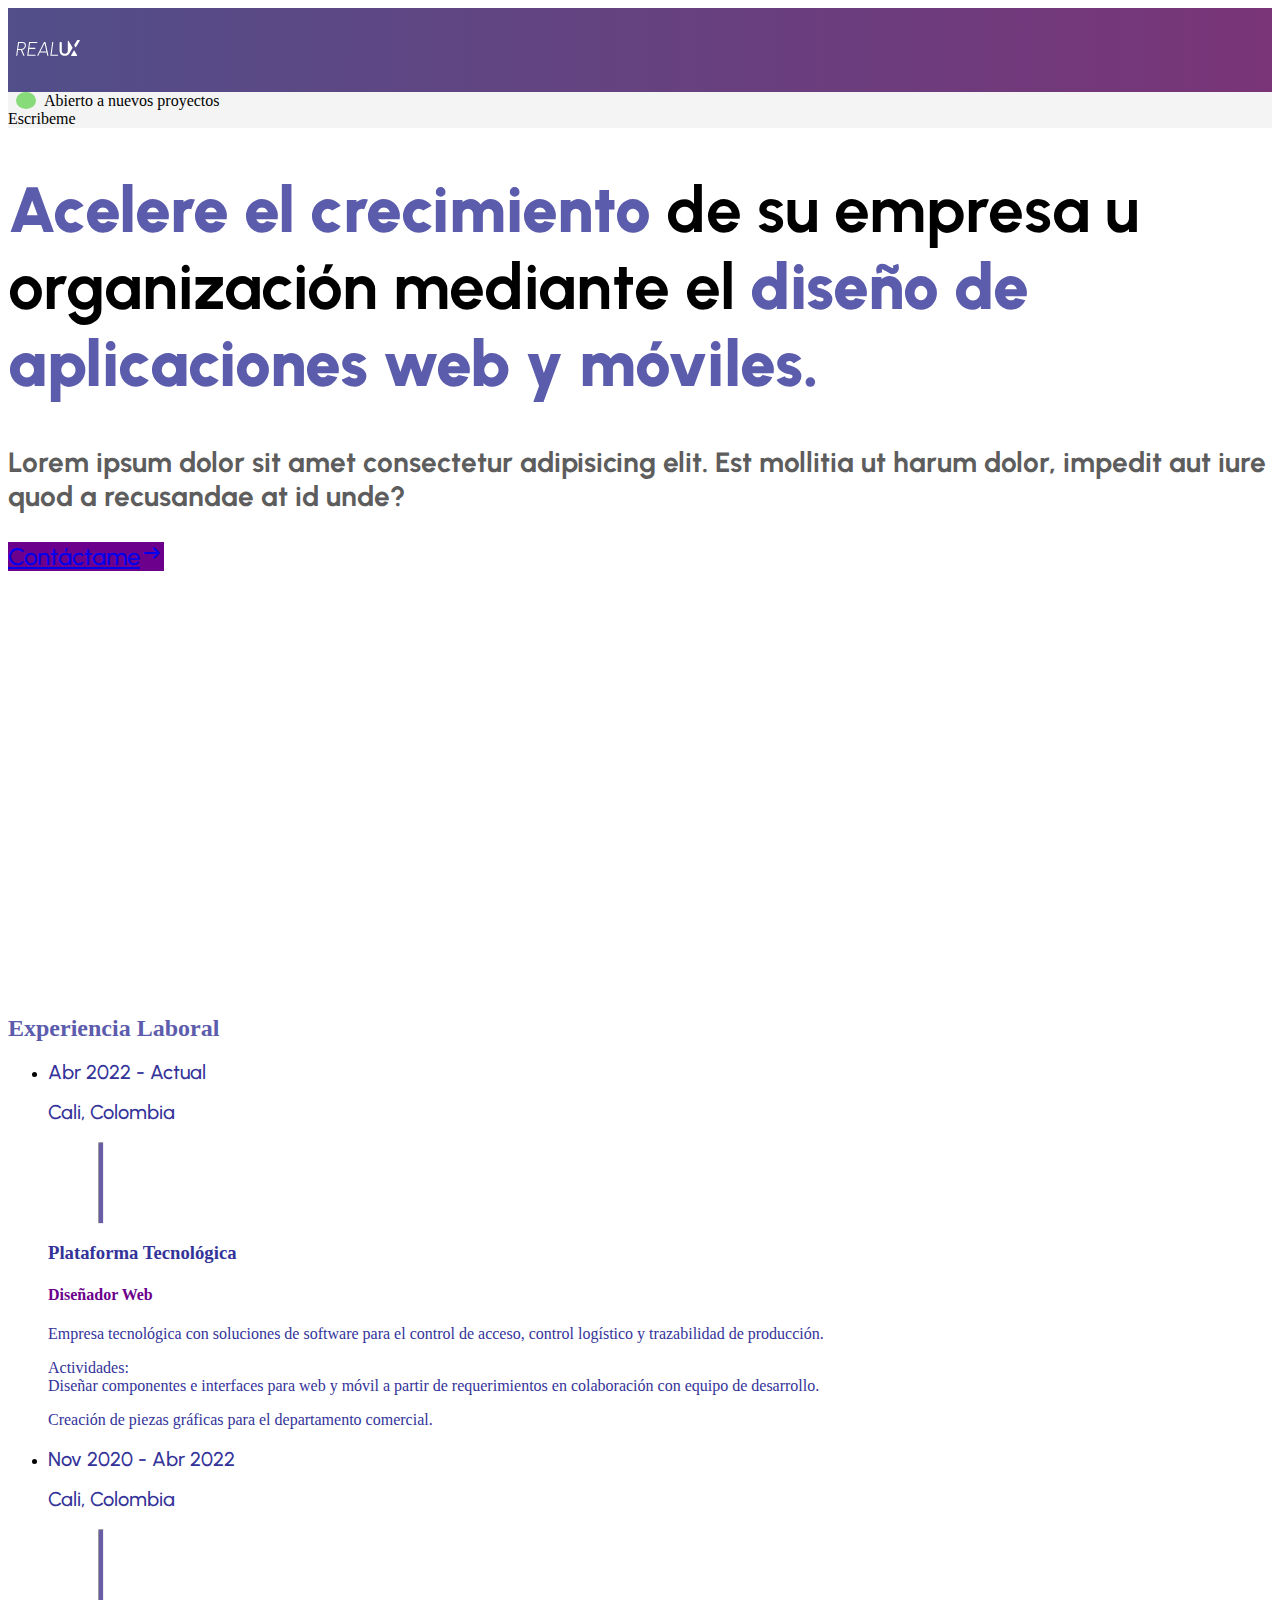
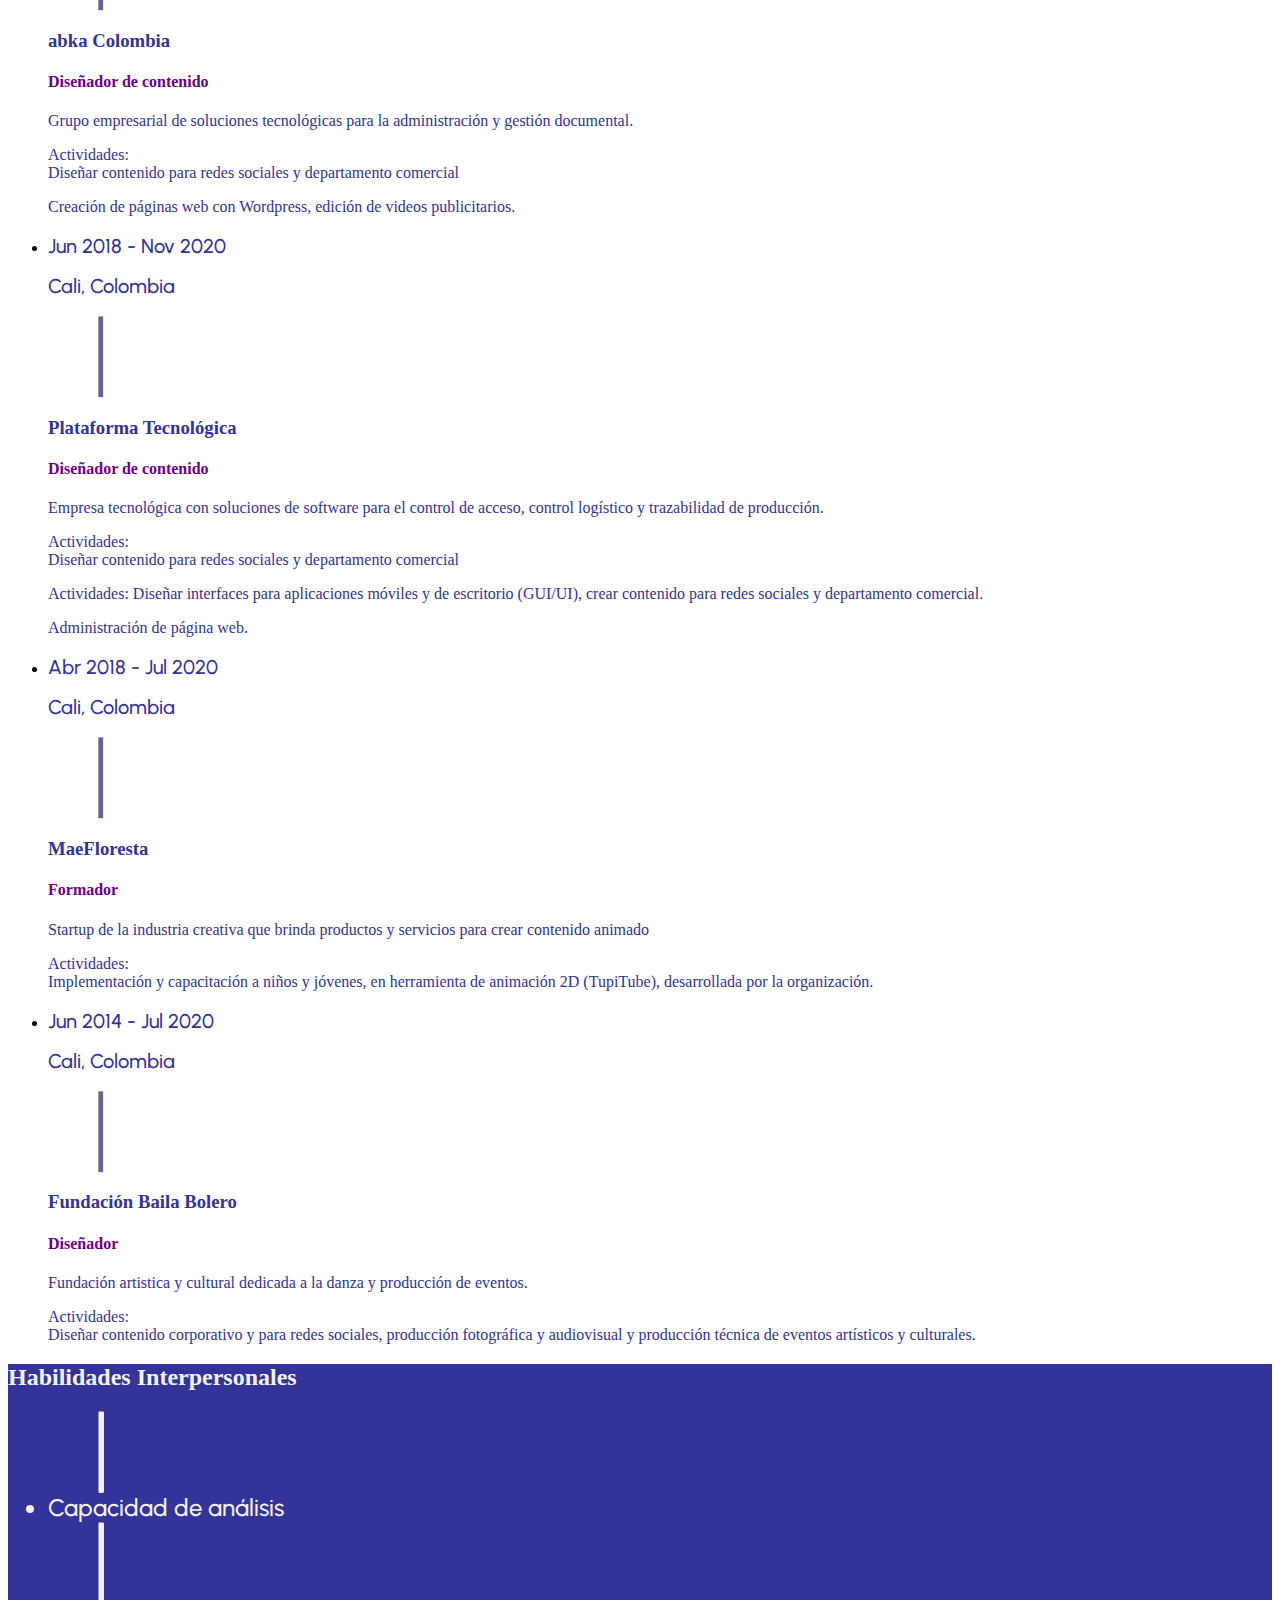
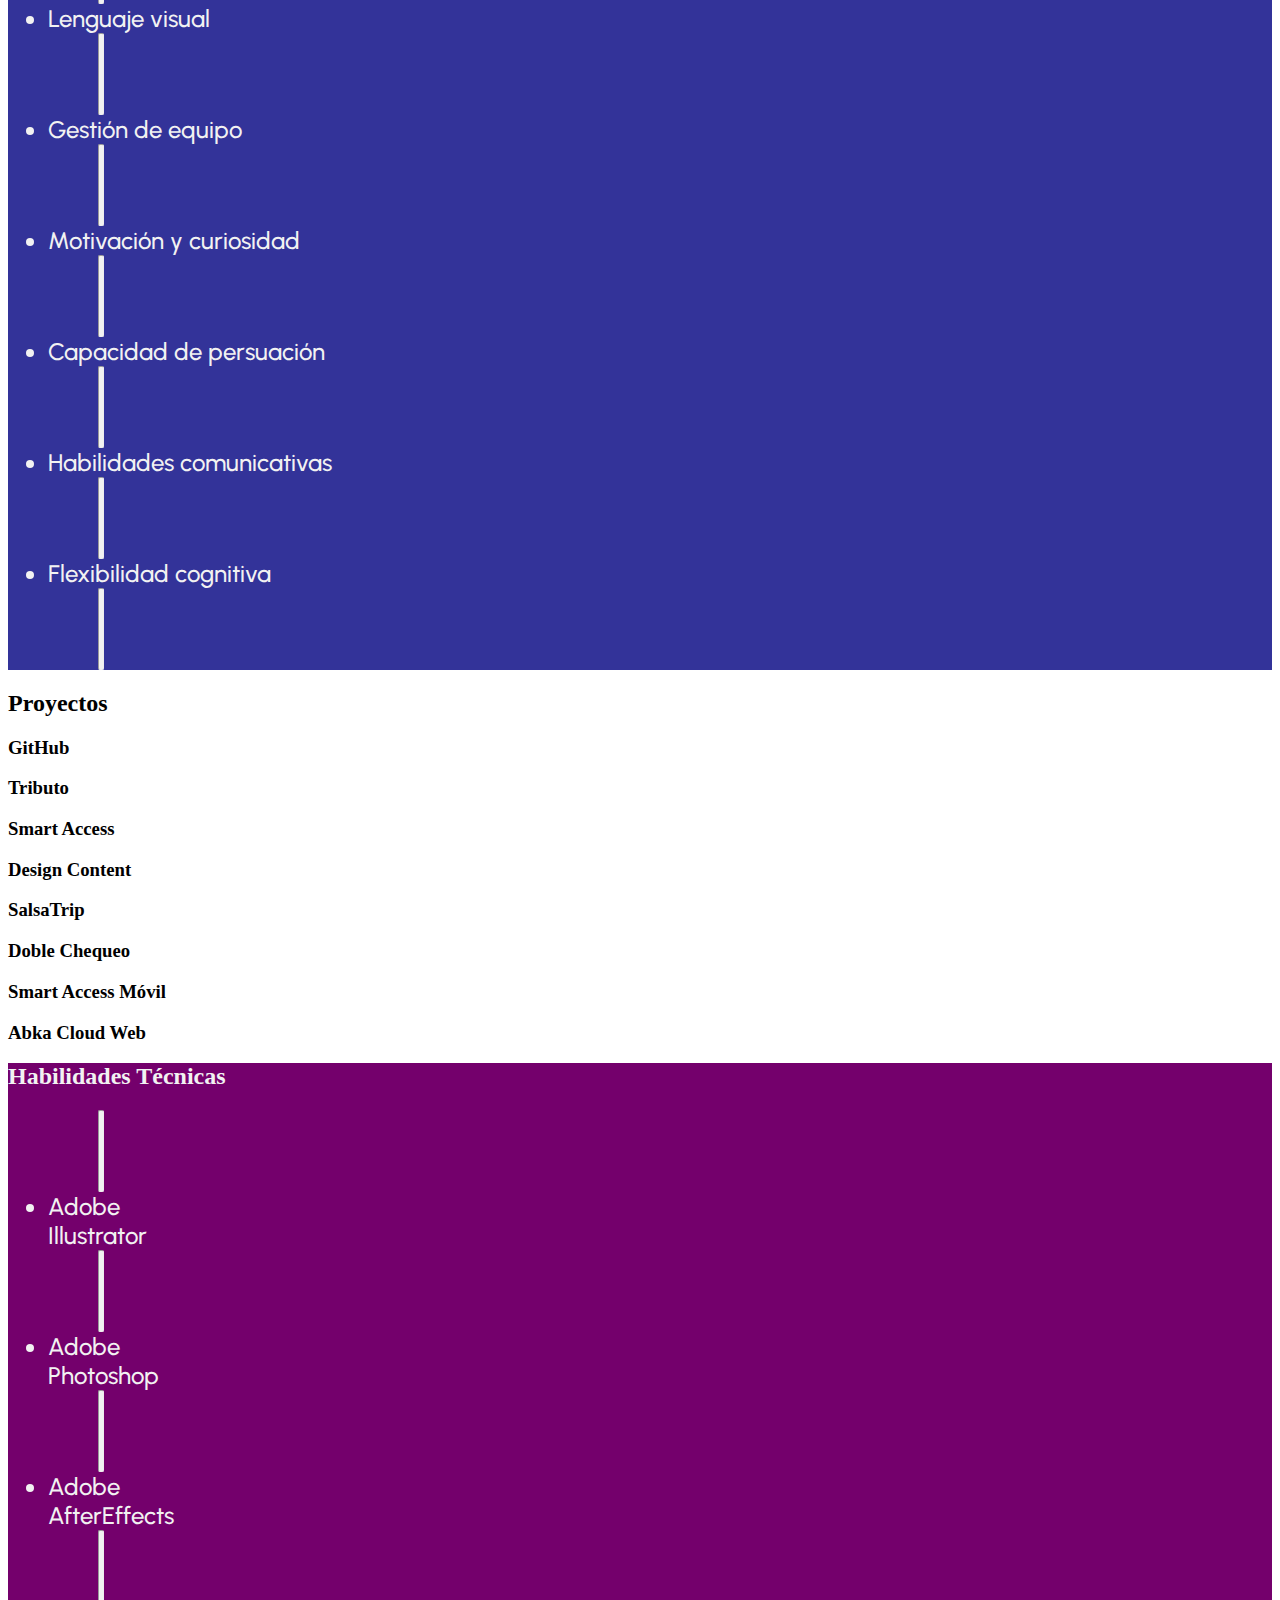
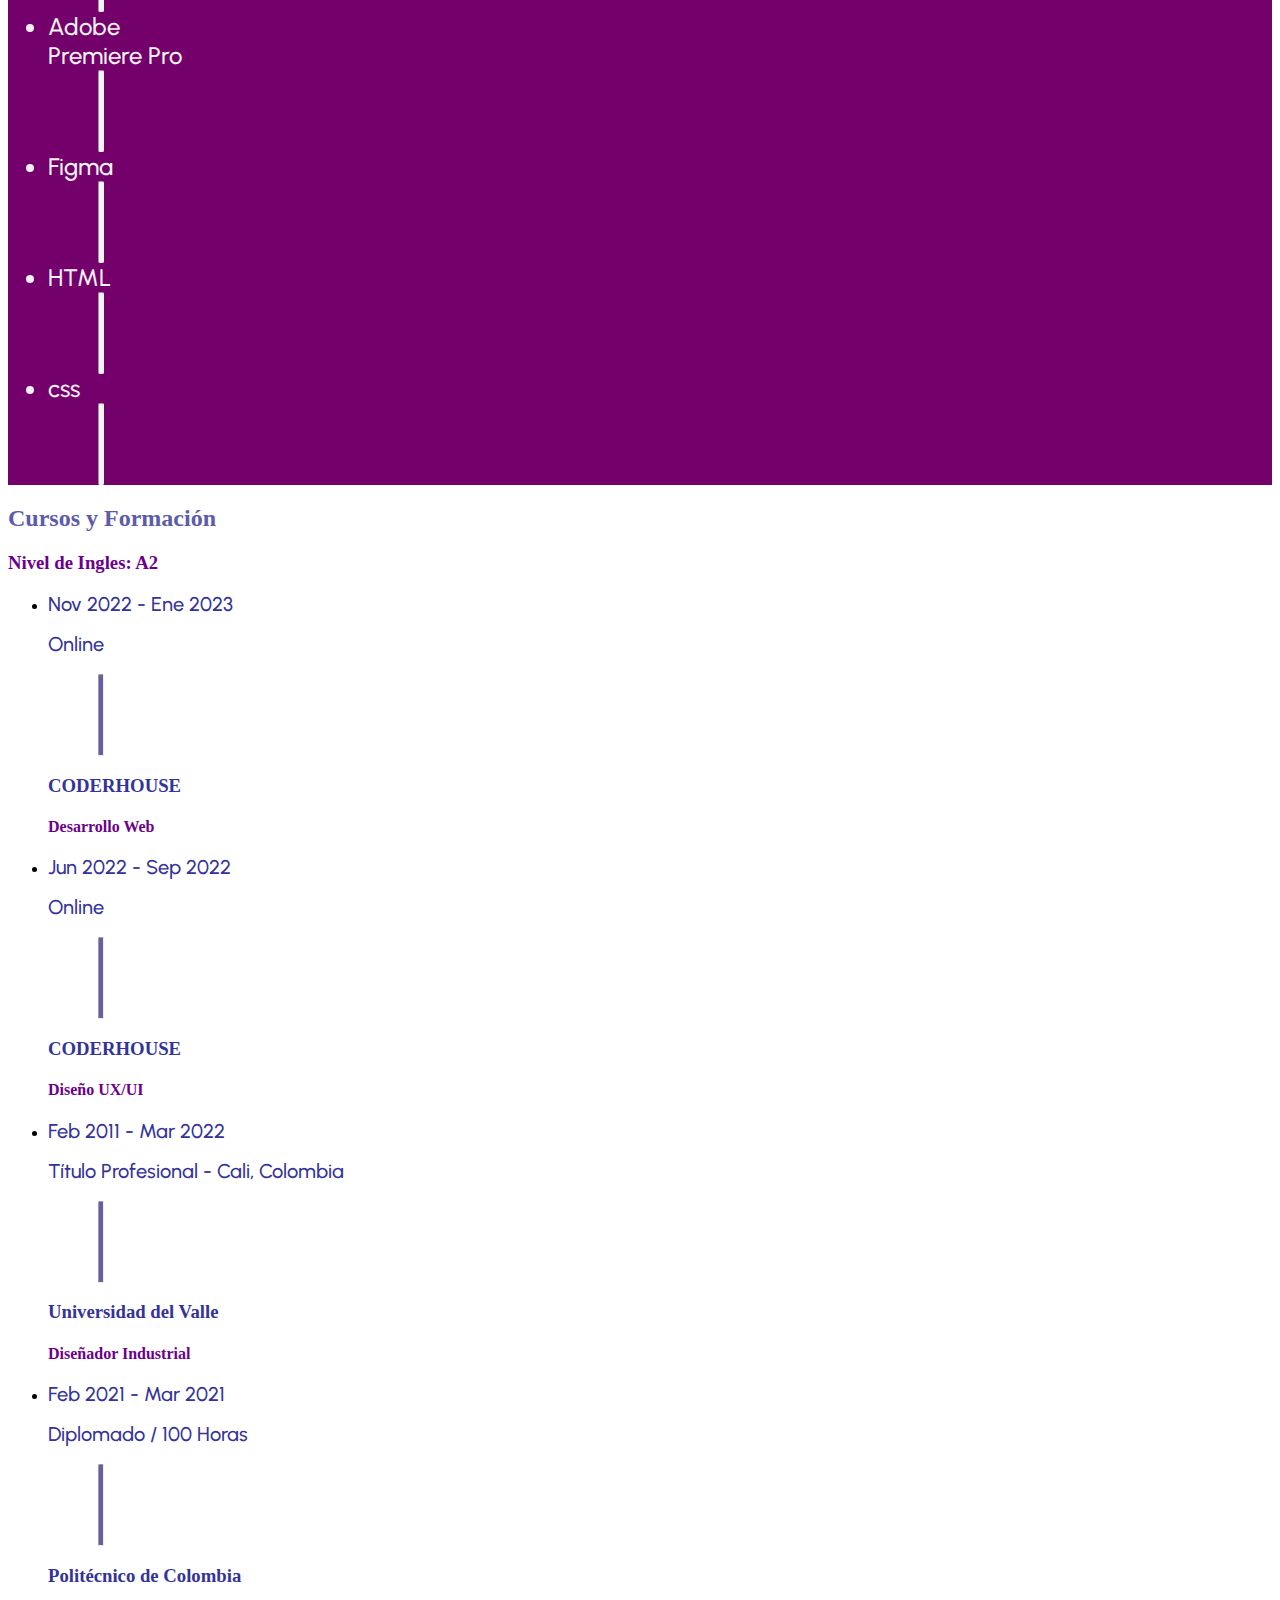
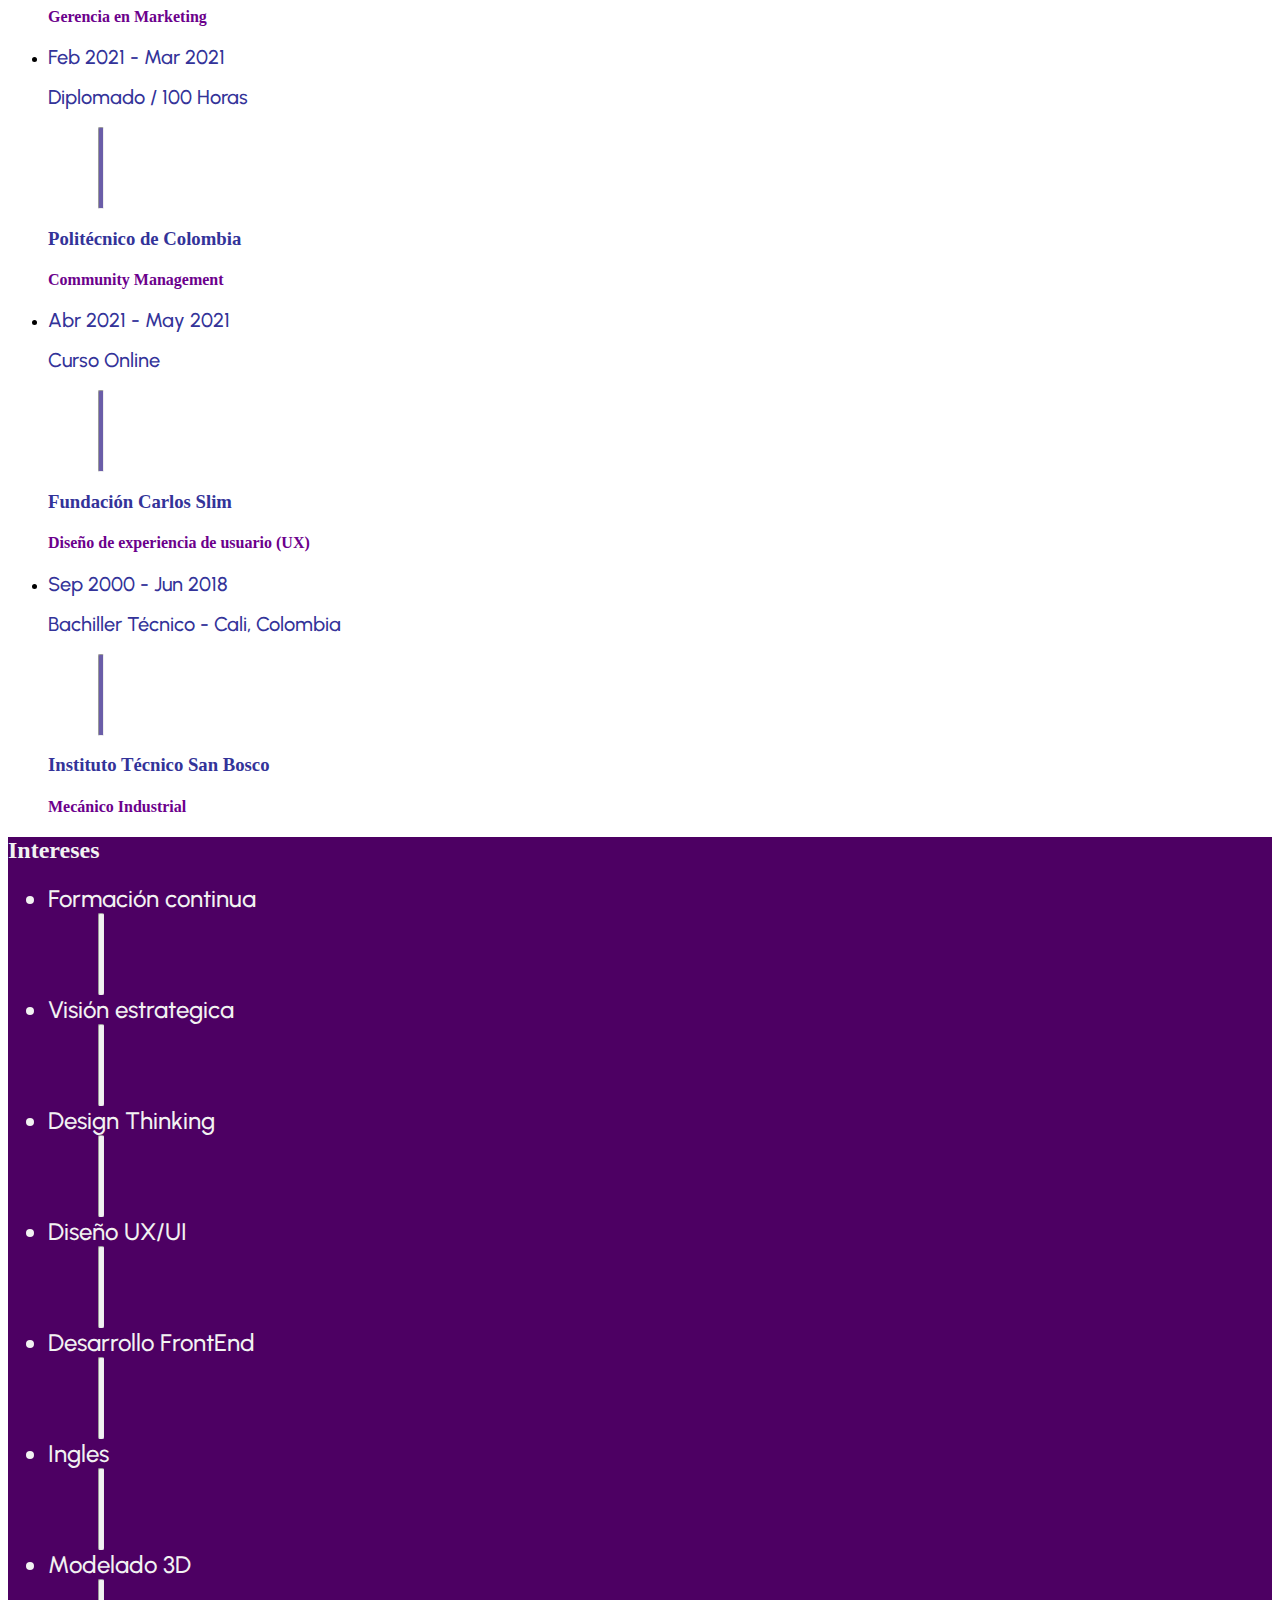
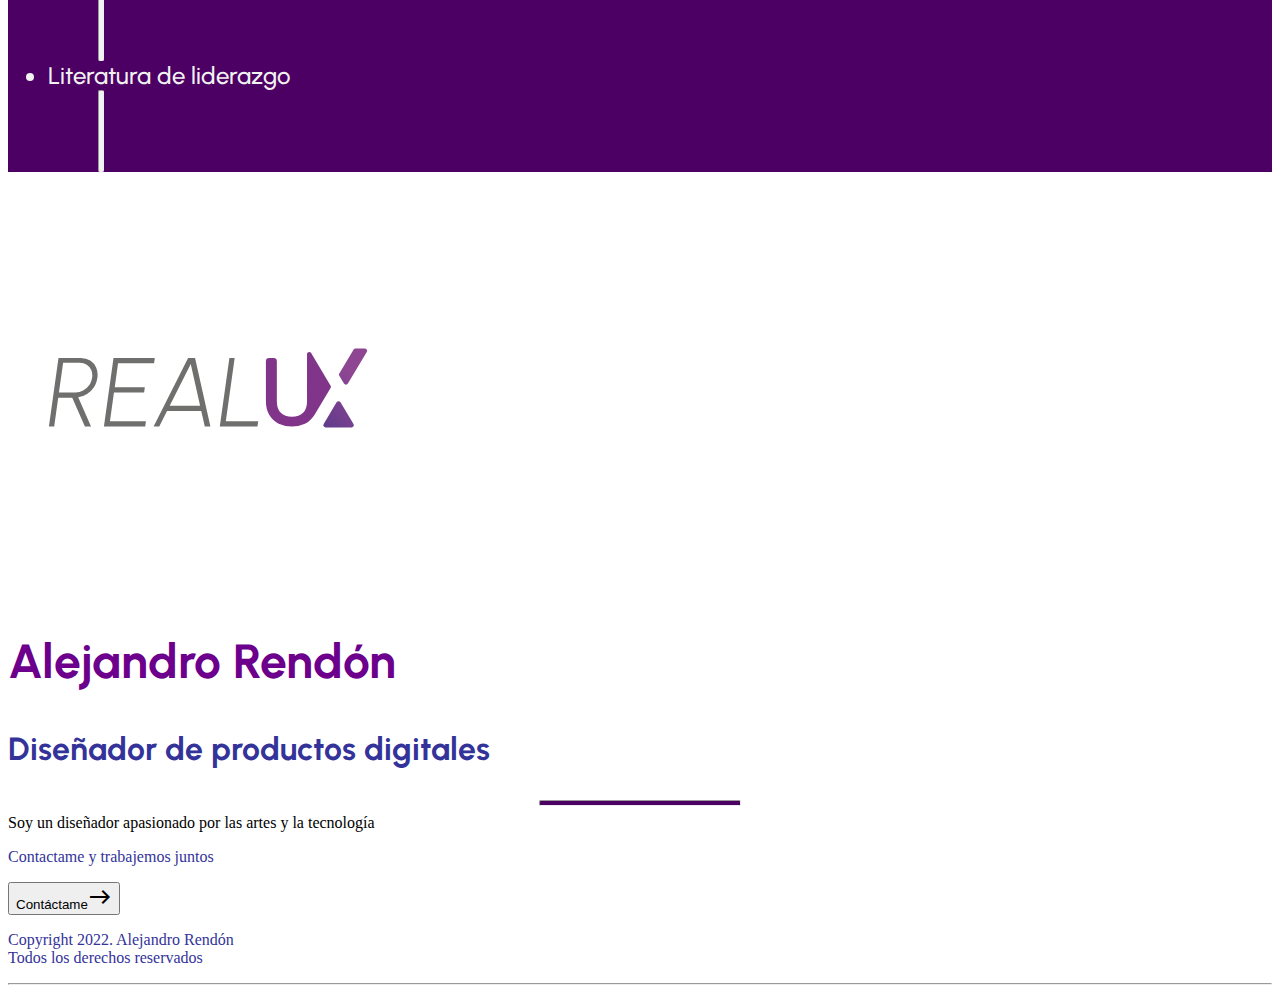
==== commit f36fd6a1: "Update index.html" ====
--- a/index.html
+++ b/index.html
@@ -32,7 +32,7 @@
 <body>
 
     <Header class="header container-fluid sticky-top d-flex">
-        <div><img class="header__img flex-fill" src="/src/Logo REAL-b&w.svg" alt="Logo RealUX" width="80" height="80">
+        <div><img class="header__img flex-fill" src="src/Logo REAL-b&w.svg" alt="Logo RealUX" width="80" height="80">
         </div>
         <div class="header__section d-flex justify-content-between flex-fill">
 
@@ -376,7 +376,7 @@
 
         <footer class="footer">
             <div class="footer__block contanier text-center">
-                <img class="footer__img " src="/src/Logo REAL.svg" alt="LogoReal" width="400">
+                <img class="footer__img " src="src/Logo REAL.svg" alt="LogoReal" width="400">
                 <h2 class="footer__h2 ">Alejandro Rendón</h2>
                 <h3 class="footer__h3">Diseñador de productos digitales</h3>
                 <hr class="footer__bar m-2>
@@ -431,4 +431,4 @@
         crossorigin="anonymous"></script>
 </body>
 
-</html>+</html>
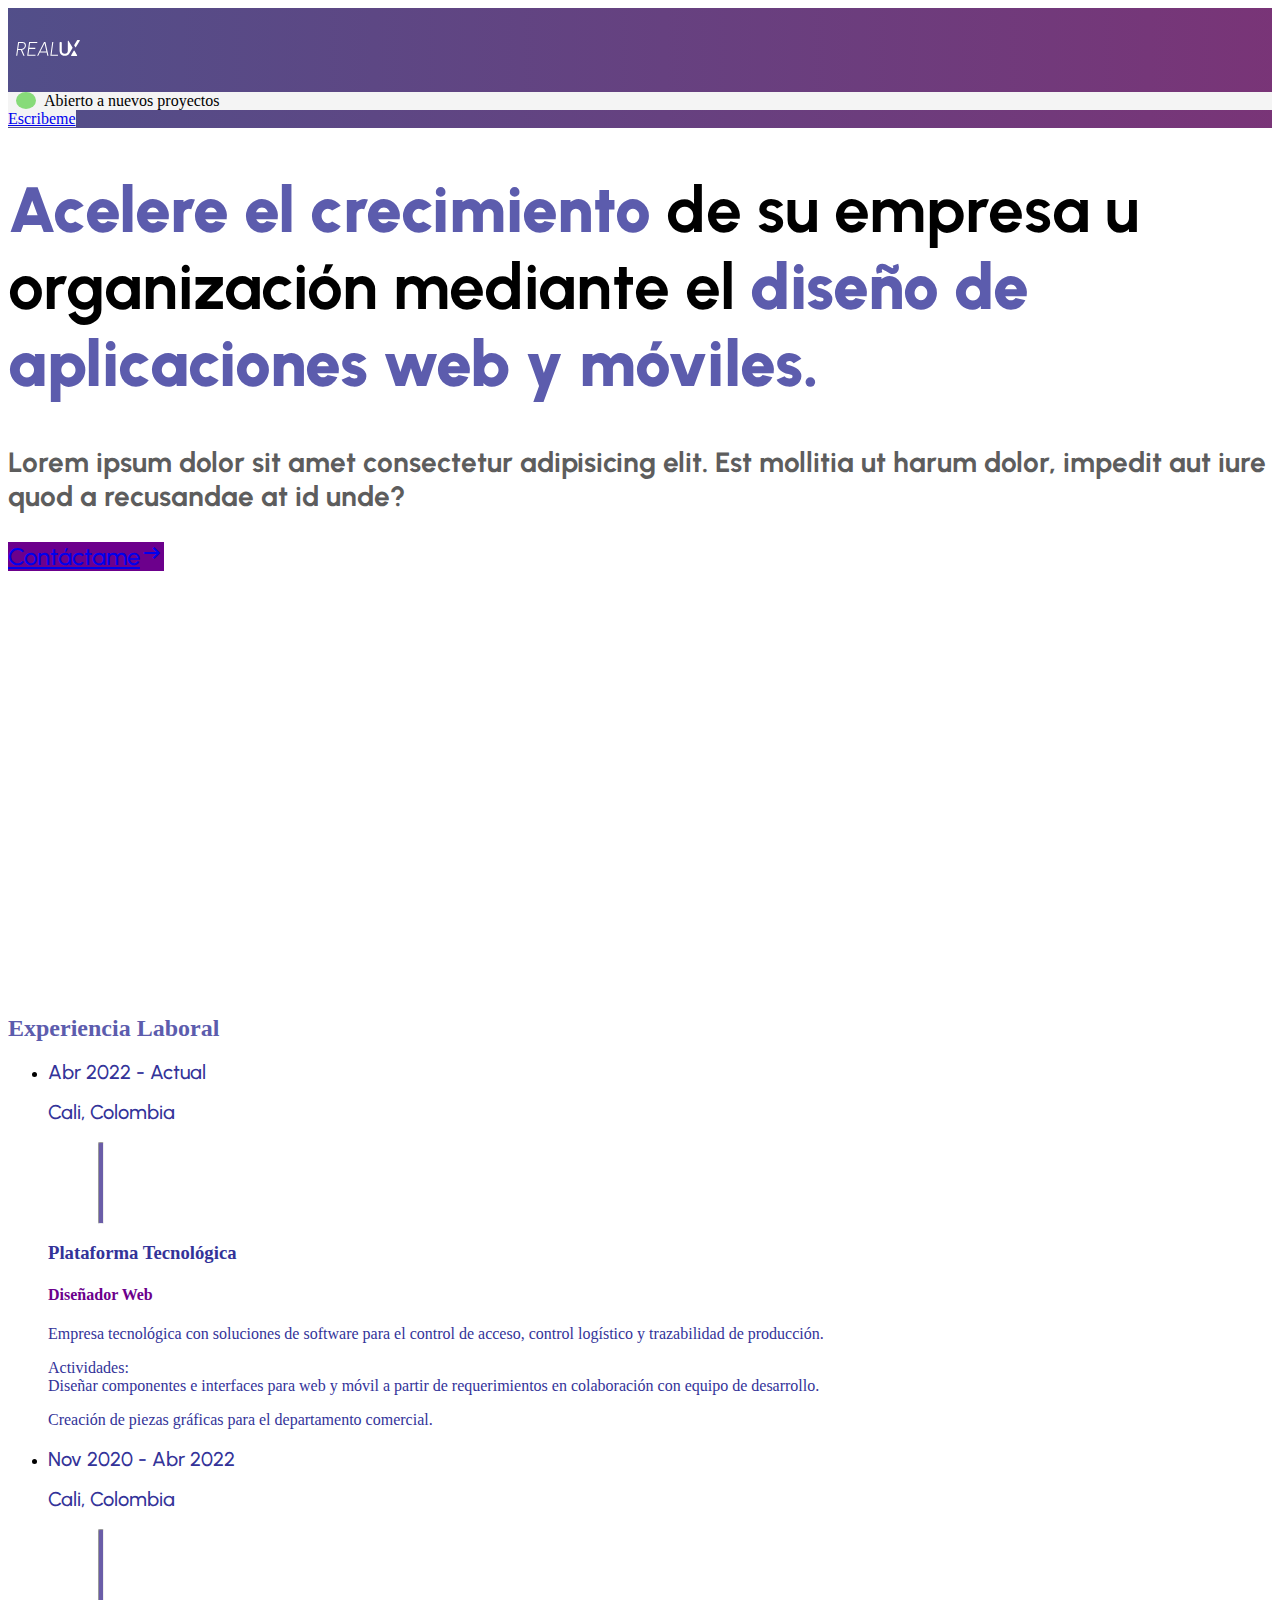
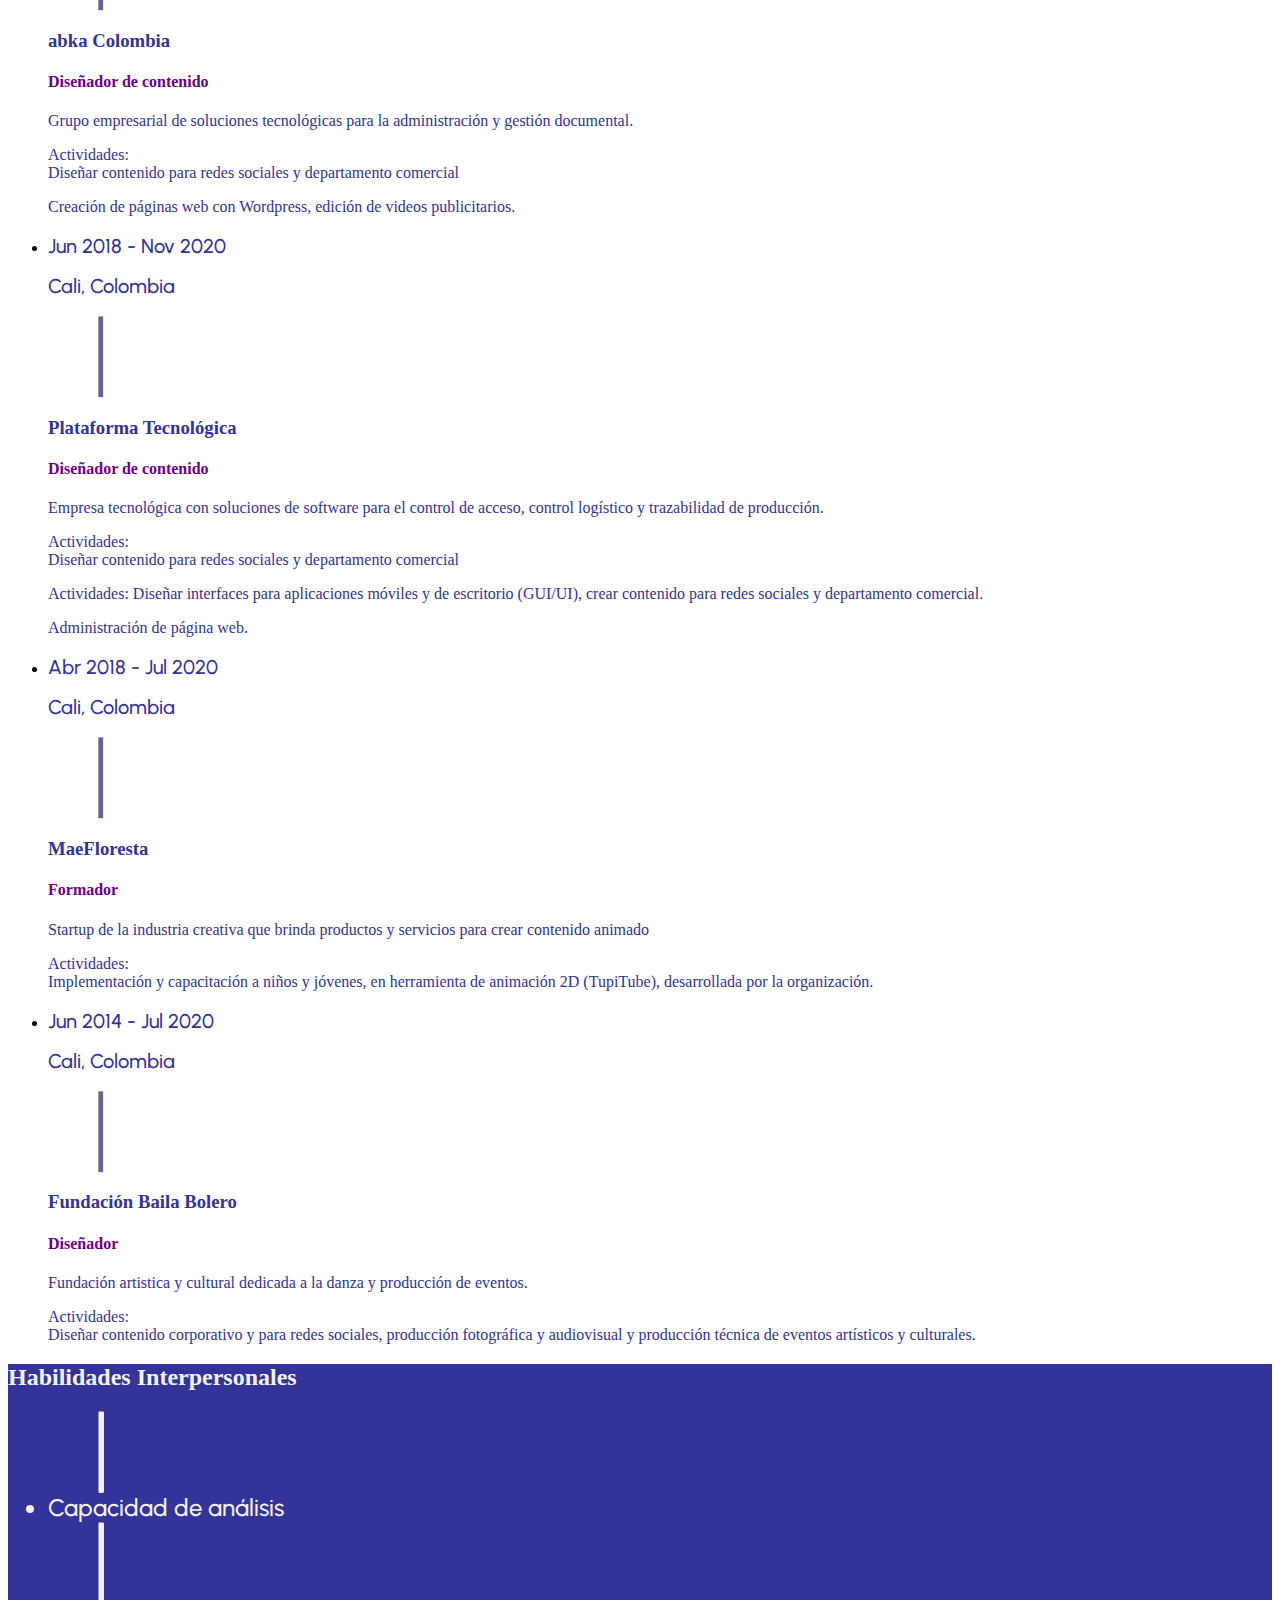
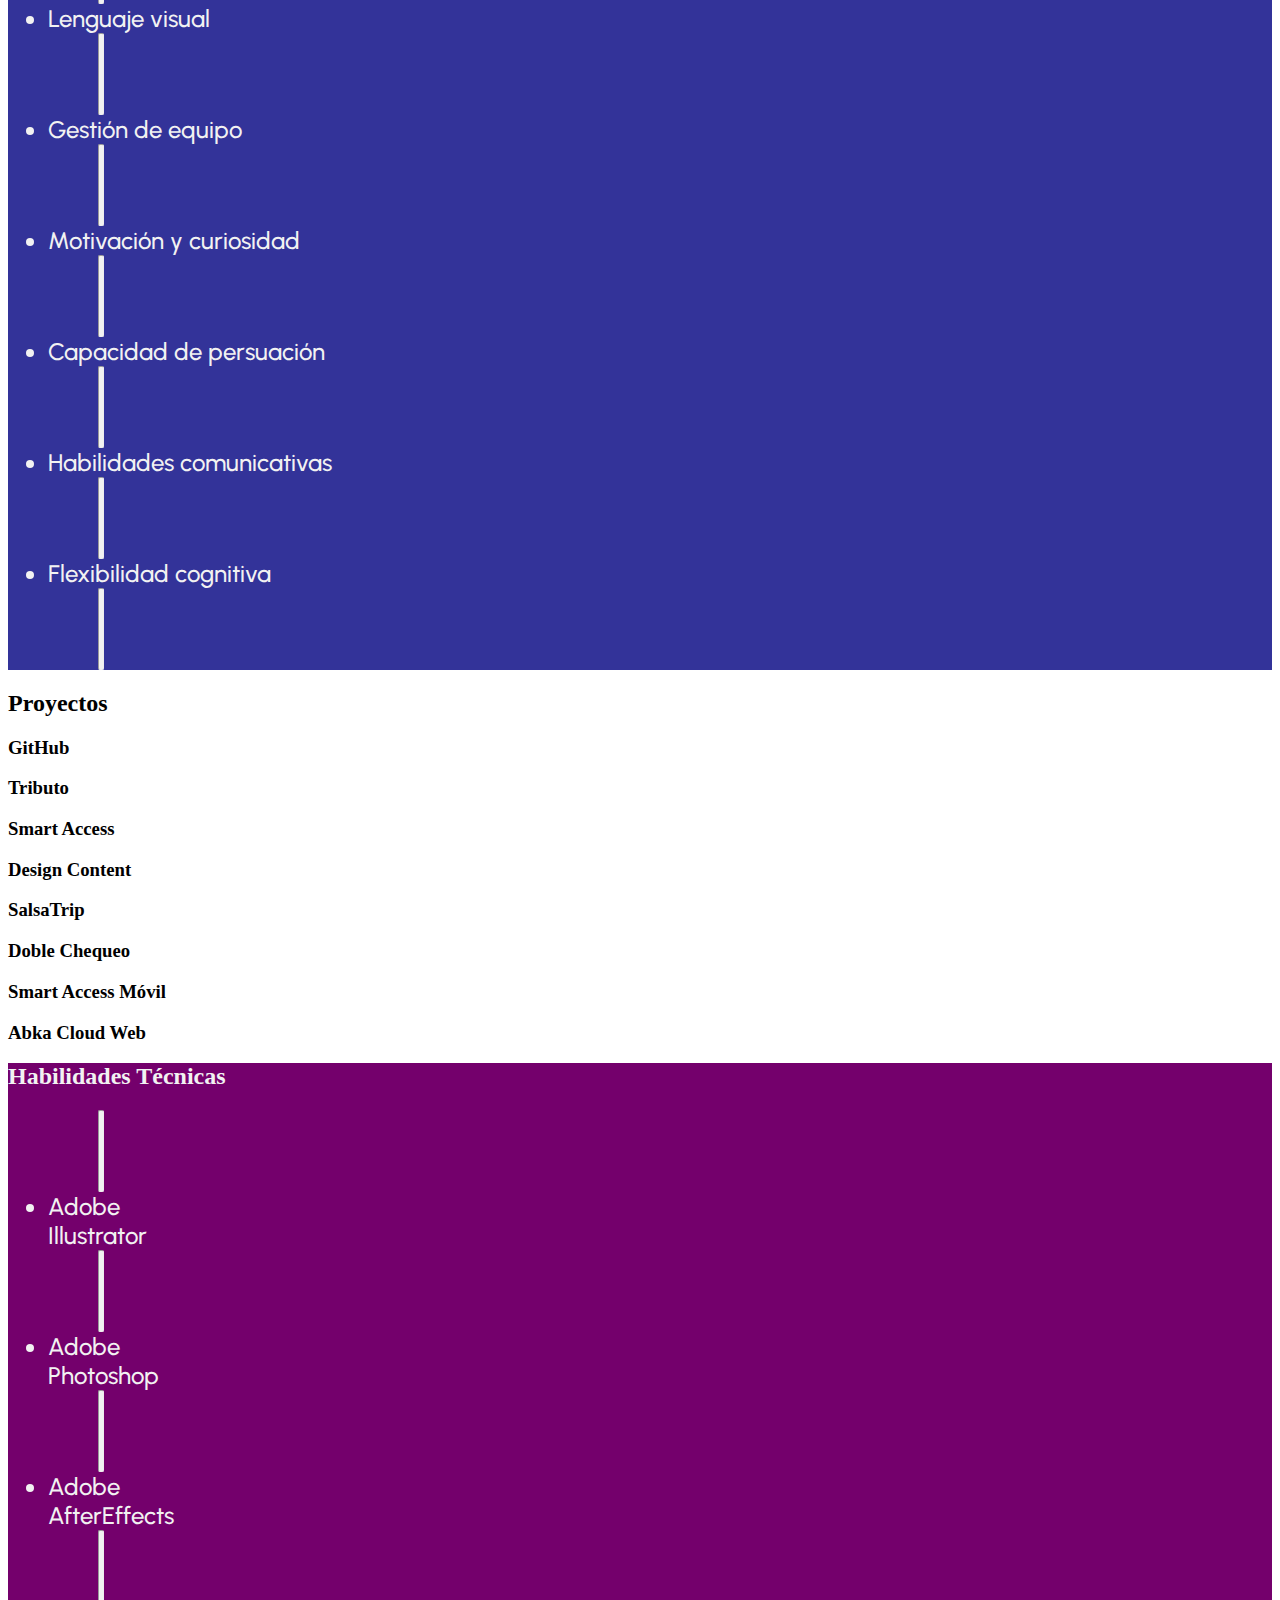
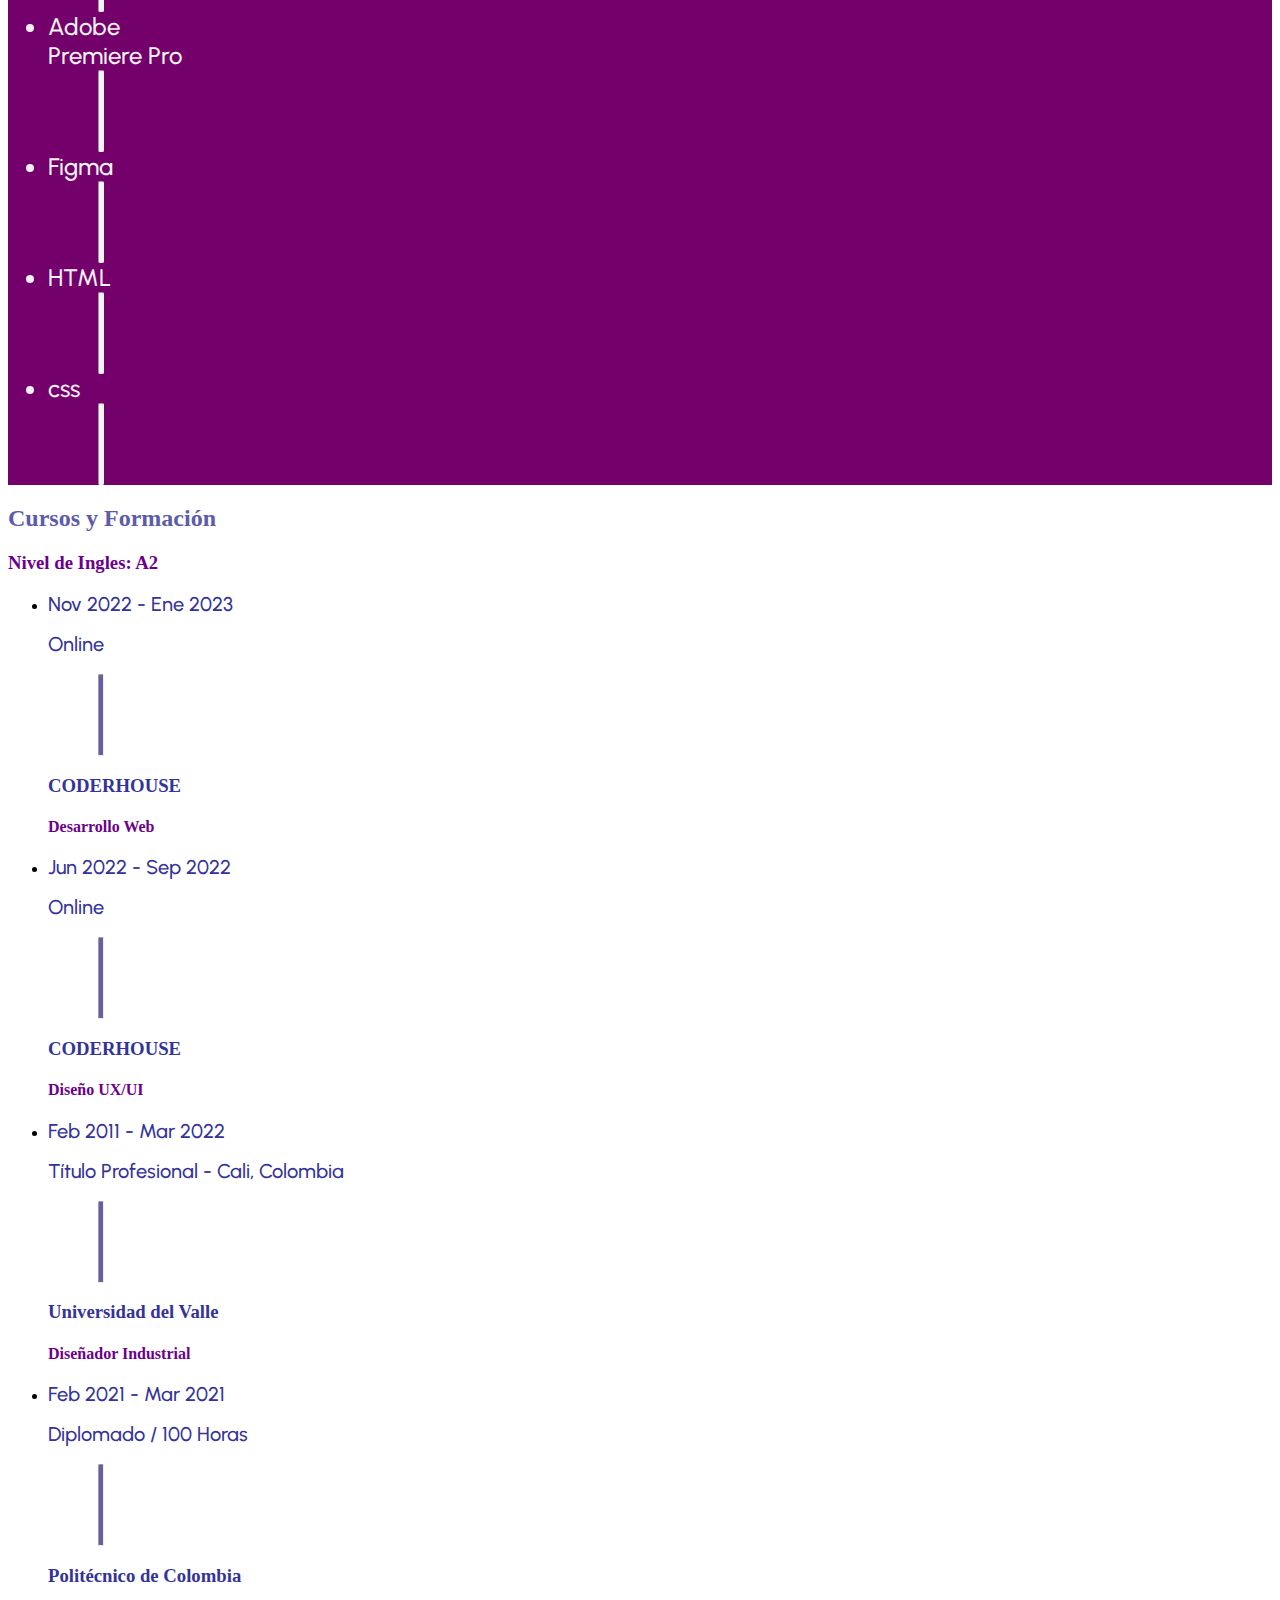
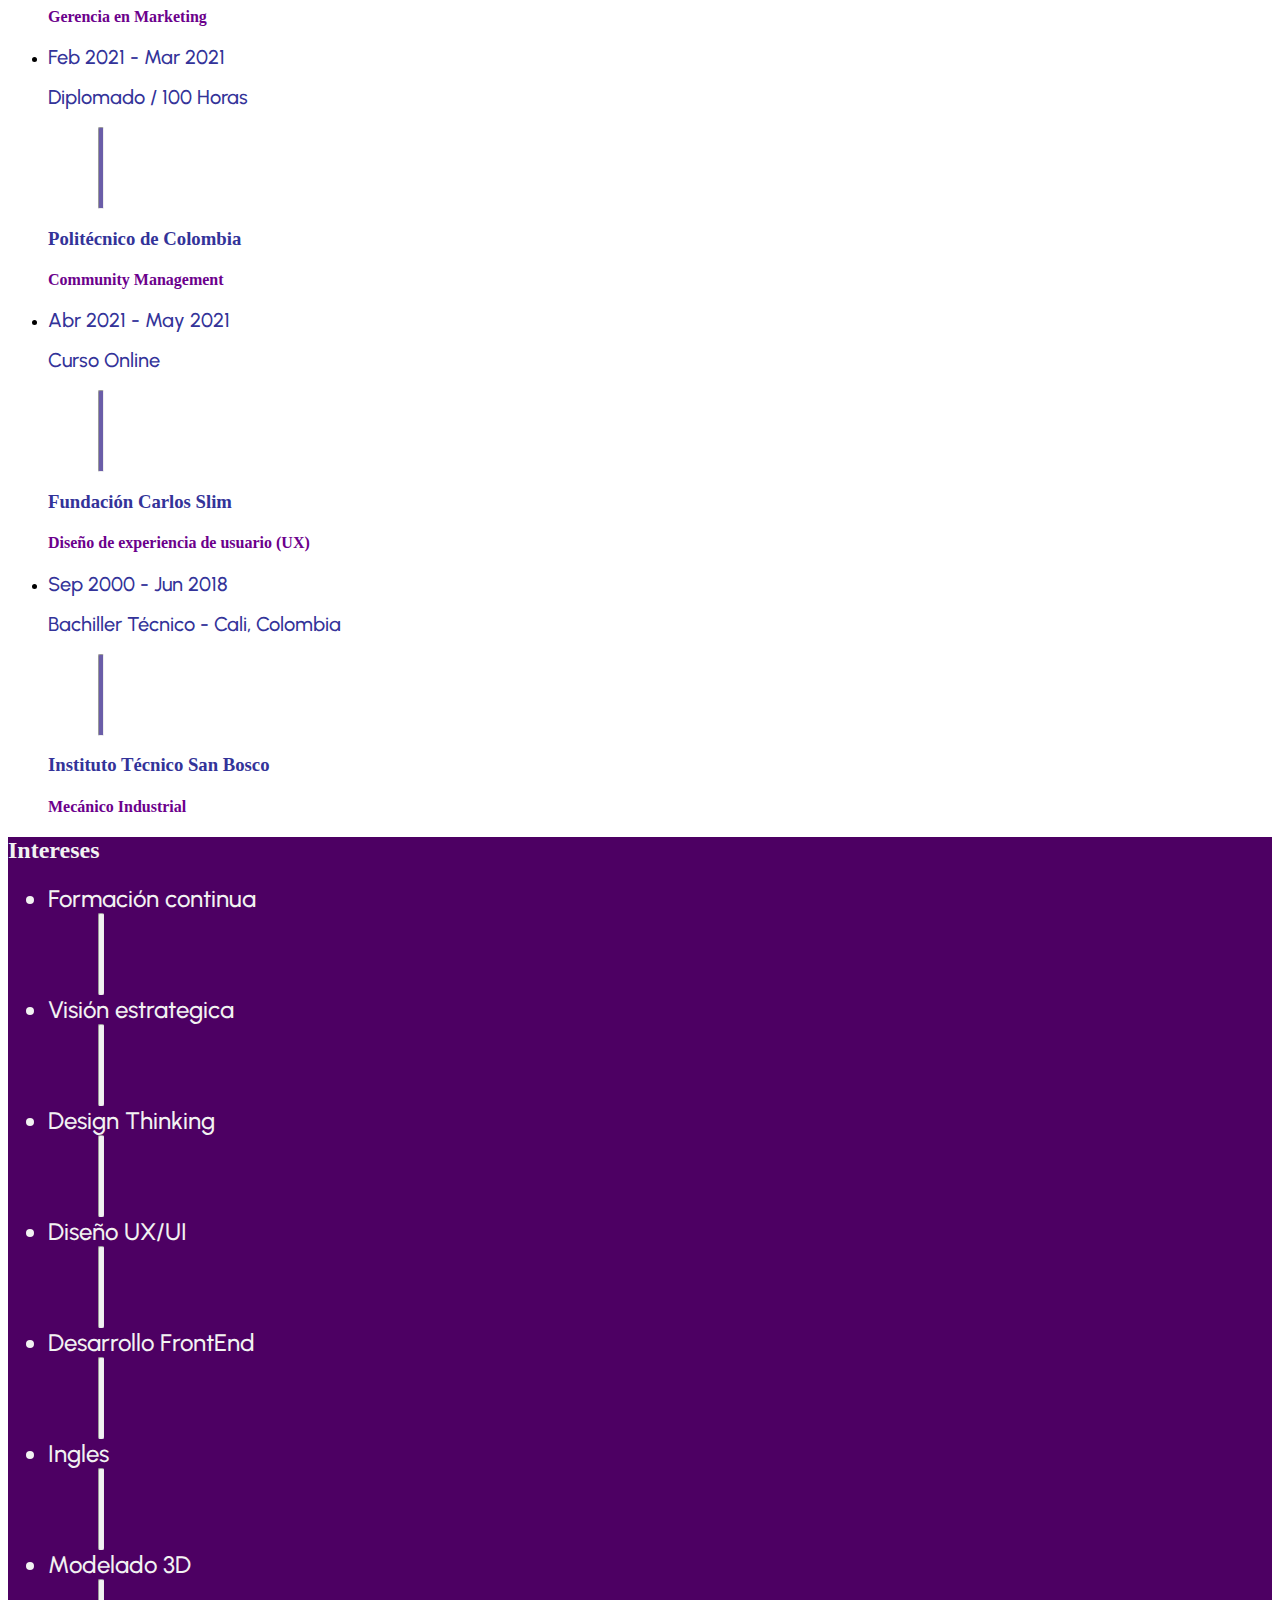
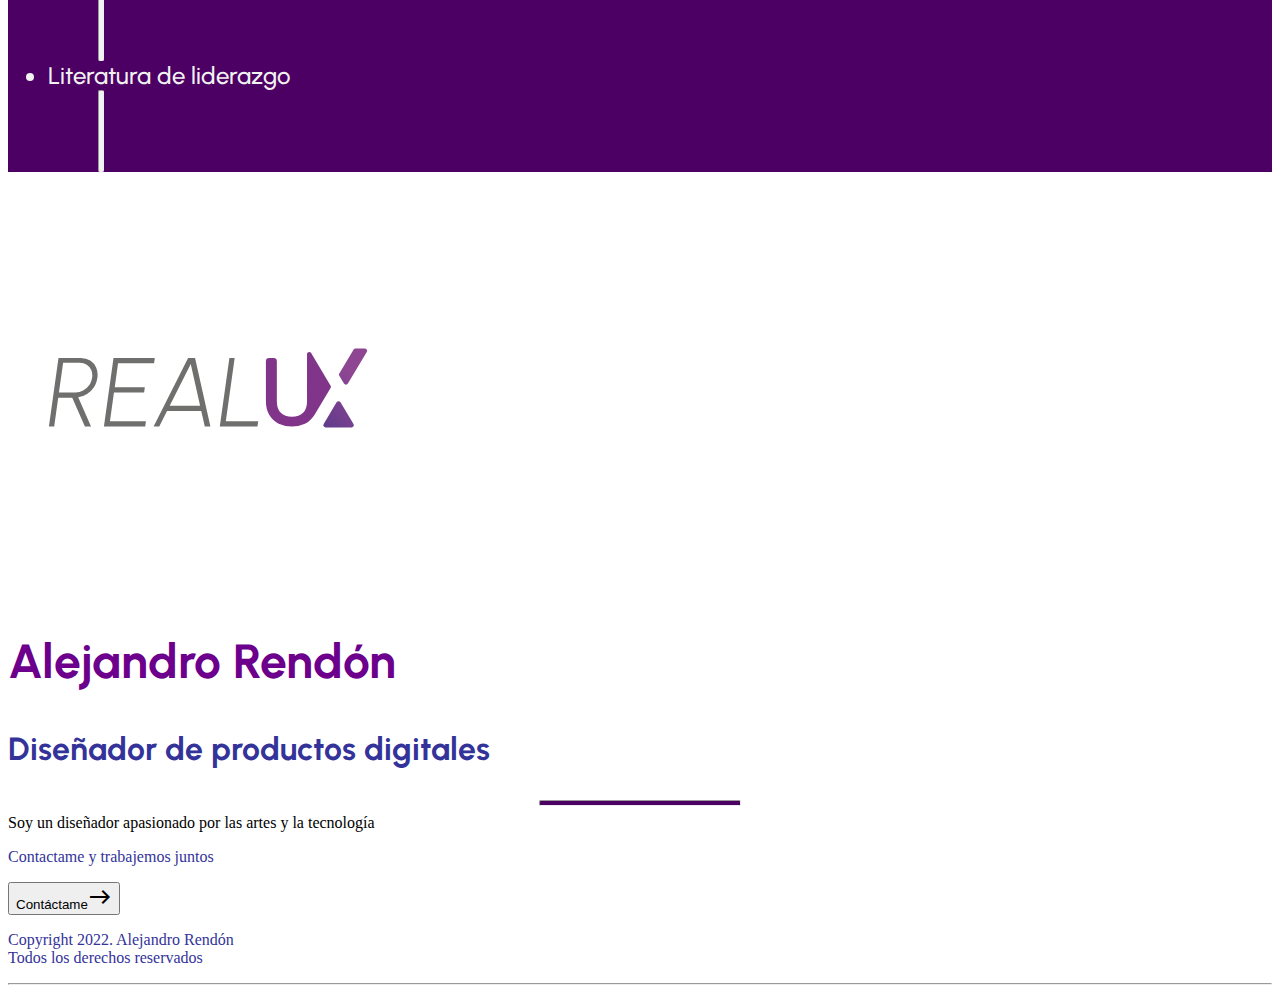
==== commit f04e91ac: "compilado sass" ====
--- a/index.html
+++ b/index.html
@@ -40,10 +40,10 @@
                 <i class="header__circle ">
                 </i>Abierto a nuevos proyectos
             </div>
-            <div class="header__button__writeme btn btn-light rounded-pill  m-4 ">
+            <a class="header__button__writeme btn btn-light rounded-pill  m-4 " href="contacto.html">
                 Escribeme
                 <i class="fa-brands fa-whatsapp"></i>
-            </div>
+            </a>
         </div>
 
 
@@ -66,7 +66,7 @@
                     dolor, impedit aut iure quod a recusandae at id unde?</h3>
             </div>
             <a class="button__call btn btn-primary rounded-pill my-5 px-4 py-3 align-items-center "
-                href="/contacto.html">
+                href="contacto.html">
                 Contáctame<span class="material-symbols-outlined align-self-center mx-3 ">
                     arrow_right_alt
                 </span>
@@ -431,4 +431,4 @@
         crossorigin="anonymous"></script>
 </body>
 
-</html>
+</html>--- a/styleBST.css
+++ b/styleBST.css
@@ -1,140 +1,143 @@
 .header {
-    background: linear-gradient(90.16deg, rgba(36, 36, 109, 0.8) -4.81%, rgba(90, 0, 84, 0.8) 105.57%);
+  background: linear-gradient(90.16deg, rgba(36, 36, 109, 0.8) -4.81%, rgba(90, 0, 84, 0.8) 105.57%);
 }
-.button__call {
-    src: url(contacto.html);
-}
-/*# sourceMappingURL=styleBST.css.map */
-
 
 .header__button {
-    background-color: #F4F4F4;
+  background-color: #F4F4F4;
 }
+
 .header__circle {
-    padding-right: 20px;
-    border-radius: 100%;
-    background: #6bd45a;
-    opacity: .8;
-    margin: 8px;
+  padding-right: 20px;
+  border-radius: 100%;
+  background: #6bd45a;
+  opacity: 0.8;
+  margin: 8px;
 }
 
 .header__button__writeme {
-    background-color: #F4F4F4;
+  background-color: #F4F4F4;
 }
 
-.fa-brands{
-    color: #19750b;
-    }  
+.fa-brands {
+  color: #19750b;
+}
 
 .home__h1 {
-    font-family: 'Urbanist', sans-serif;
-    font-weight: 700;
-    font-size: 64px;
-}
-.home__strong {
-    color: #5C5CAD ;
-}
-.home__h3{
-    font-family: 'Urbanist', sans-serif;
-    font-size: 28px;
-    color: #5D5D5D;
+  font-family: "Urbanist", sans-serif;
+  font-weight: 700;
+  font-size: 64px;
 }
 
-.button__call{
-    background-color: #6c008c;
-    font-family: 'Urbanist', sans-serif;
-    font-weight: 500;
-    font-size: 24px;
+.home__strong {
+  color: #5C5CAD;
+}
 
+.home__h3 {
+  font-family: "Urbanist", sans-serif;
+  font-size: 28px;
+  color: #5D5D5D;
+}
+
+.button__call {
+  background-color: #6c008c;
+  font-family: "Urbanist", sans-serif;
+  font-weight: 500;
+  font-size: 24px;
 }
 
 .exper__vBar {
-    margin: 0px 50px;
-    background-color: #6A5DA8;
-    width: 4px;
-    height: 80px;
-    border-radius: 2px;}
+  margin: 0px 50px;
+  background-color: #6A5DA8;
+  width: 4px;
+  height: 80px;
+  border-radius: 2px;
+}
 
+.item__date {
+  font-family: "Urbanist", sans-serif;
+  font-style: normal;
+  font-weight: 500;
+  font-size: 20px;
+  line-height: 20px;
+}
 
-    .item__date {
-        font-family: 'Urbanist', sans-serif;
-font-style: normal;
-font-weight: 500;
-font-size: 20px;
-line-height: 20px;
-    }
+.exper__h2 {
+  color: #5C5CAD;
+}
 
-.exper__h2{
-    color: #5C5CAD ;
+.data__h3 {
+  color: #333399;
 }
-.data__h3{
-    color: #333399
-}
+
 .data__h4 {
-    color: #6C008C ;
+  color: #6C008C;
 }
 
 p {
-    color: #333399 ;
+  color: #333399;
 }
 
 .skill {
-    color: #F2F2F2 ;
-    background-color:#333399 ;
+  color: #F2F2F2;
+  background-color: #333399;
 }
 
-.int__bar{
-    margin: 0px 50px;
-    background-color: #F2F2F2;
-    width: 4px;
-    height: 80px;
-    border-radius: 2px;}
+.int__bar {
+  margin: 0px 50px;
+  background-color: #F2F2F2;
+  width: 4px;
+  height: 80px;
+  border-radius: 2px;
+}
 
 .int__item {
-font-family: 'Urbanist', sans-serif;
-font-style: normal;
-font-weight: 500;
-font-size: 24px;
-line-height: 29px;
+  font-family: "Urbanist", sans-serif;
+  font-style: normal;
+  font-weight: 500;
+  font-size: 24px;
+  line-height: 29px;
 }
+
 .tec {
-    color: #F2F2F2 ;
-    background-color:#74006C ;}
+  color: #F2F2F2;
+  background-color: #74006C;
+}
 
 .int {
-    color: #F2F2F2 ;
-    background-color:#4D0063 ;}
+  color: #F2F2F2;
+  background-color: #4D0063;
+}
 
+.footer__bar {
+  background-color: #4D0063;
+  width: 200px;
+  height: 4px;
+  border-radius: 2px;
+}
 
-    .footer__bar {
-        
-        background-color: #4D0063;
-        width: 200px;
-        height: 4px;
-        border-radius: 2px;}
-    .footer__h2 {
-        font-family: 'Urbanist', sans-serif;
-font-style: normal;
-font-weight: 700;
-font-size: 48px;
-line-height: 58px;
-color: #6C008C;
-    }
+.footer__h2 {
+  font-family: "Urbanist", sans-serif;
+  font-style: normal;
+  font-weight: 700;
+  font-size: 48px;
+  line-height: 58px;
+  color: #6C008C;
+}
 
-    .footer__h3 {
-        font-family: 'Urbanist', sans-serif;
-font-style: normal;
-font-weight: 700;
-font-size: 32px;
-line-height: 38px;
-color: #333399
-    }
+.footer__h3 {
+  font-family: "Urbanist", sans-serif;
+  font-style: normal;
+  font-weight: 700;
+  font-size: 32px;
+  line-height: 38px;
+  color: #333399;
+}
 
 .footer__p {
-    font-family: 'Urbanist', sans-serif;
-    font-style: normal;
-    font-weight: 500;
-    font-size: 24px;
-    line-height: 29px;
-    color: #5D5D5D;
-    }+  font-family: "Urbanist", sans-serif;
+  font-style: normal;
+  font-weight: 500;
+  font-size: 24px;
+  line-height: 29px;
+  color: #5D5D5D;
+}/*# sourceMappingURL=styleBST.css.map */